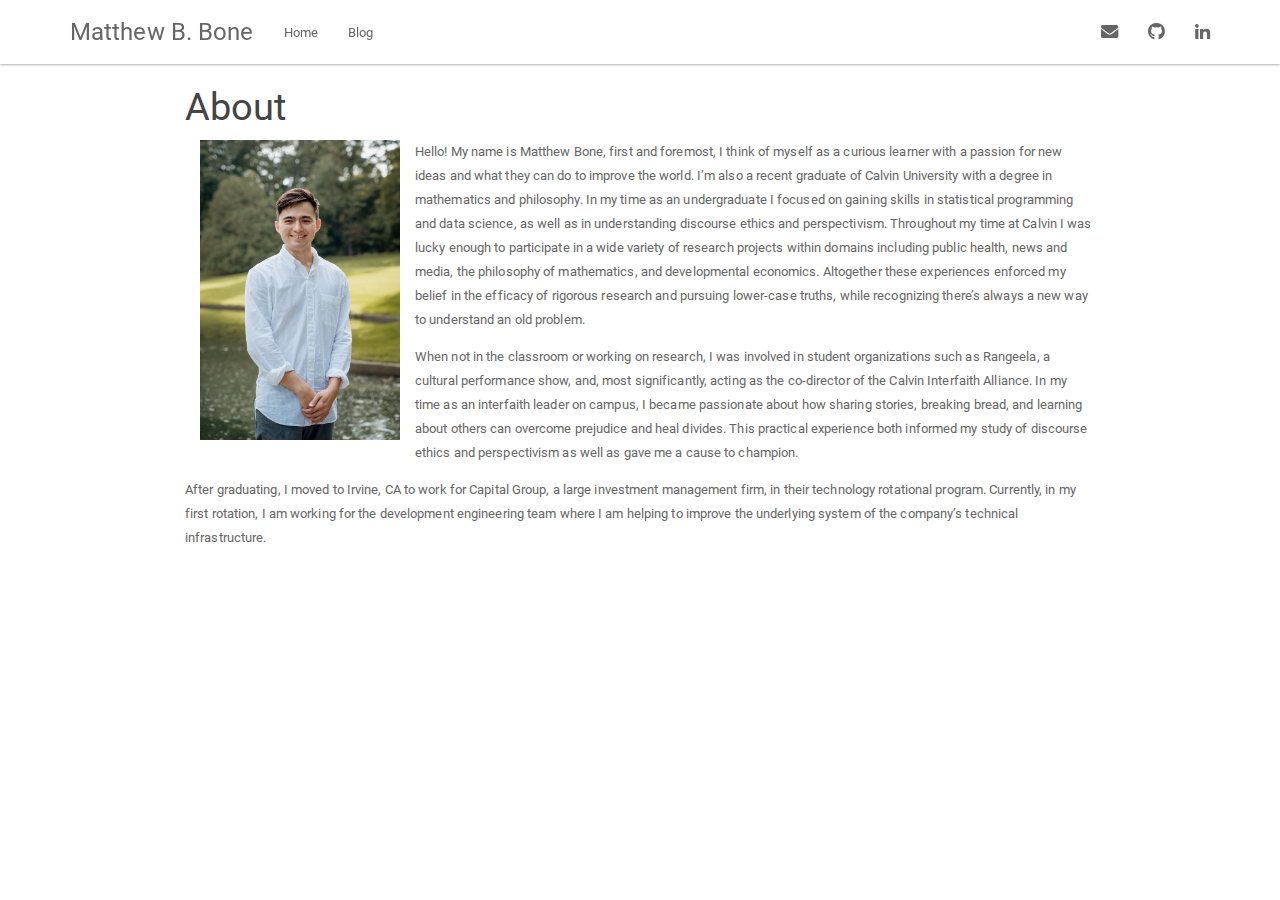
==== index.html @ b3bfd63a "update" ====
<!DOCTYPE html>

<html>

<head>

<meta charset="utf-8" />
<meta name="generator" content="pandoc" />
<meta http-equiv="X-UA-Compatible" content="IE=EDGE" />




<title>About</title>

<script src="site_libs/jquery-1.11.3/jquery.min.js"></script>
<meta name="viewport" content="width=device-width, initial-scale=1" />
<link href="site_libs/bootstrap-3.3.5/css/paper.min.css" rel="stylesheet" />
<script src="site_libs/bootstrap-3.3.5/js/bootstrap.min.js"></script>
<script src="site_libs/bootstrap-3.3.5/shim/html5shiv.min.js"></script>
<script src="site_libs/bootstrap-3.3.5/shim/respond.min.js"></script>
<script src="site_libs/navigation-1.1/tabsets.js"></script>
<link href="site_libs/highlightjs-9.12.0/default.css" rel="stylesheet" />
<script src="site_libs/highlightjs-9.12.0/highlight.js"></script>
<link href="site_libs/font-awesome-5.1.0/css/all.css" rel="stylesheet" />
<link href="site_libs/font-awesome-5.1.0/css/v4-shims.css" rel="stylesheet" />

<style type="text/css">
  code{white-space: pre-wrap;}
  span.smallcaps{font-variant: small-caps;}
  span.underline{text-decoration: underline;}
  div.column{display: inline-block; vertical-align: top; width: 50%;}
  div.hanging-indent{margin-left: 1.5em; text-indent: -1.5em;}
  ul.task-list{list-style: none;}
      </style>

<style type="text/css">code{white-space: pre;}</style>
<style type="text/css">
  pre:not([class]) {
    background-color: white;
  }
</style>
<script type="text/javascript">
if (window.hljs) {
  hljs.configure({languages: []});
  hljs.initHighlightingOnLoad();
  if (document.readyState && document.readyState === "complete") {
    window.setTimeout(function() { hljs.initHighlighting(); }, 0);
  }
}
</script>



<style type="text/css">
h1 {
  font-size: 34px;
}
h1.title {
  font-size: 38px;
}
h2 {
  font-size: 30px;
}
h3 {
  font-size: 24px;
}
h4 {
  font-size: 18px;
}
h5 {
  font-size: 16px;
}
h6 {
  font-size: 12px;
}
.table th:not([align]) {
  text-align: left;
}
</style>

<link rel="stylesheet" href="styles.css" type="text/css" />



<style type = "text/css">
.main-container {
  max-width: 940px;
  margin-left: auto;
  margin-right: auto;
}
code {
  color: inherit;
  background-color: rgba(0, 0, 0, 0.04);
}
img {
  max-width:100%;
}
.tabbed-pane {
  padding-top: 12px;
}
.html-widget {
  margin-bottom: 20px;
}
button.code-folding-btn:focus {
  outline: none;
}
summary {
  display: list-item;
}
</style>


<style type="text/css">
/* padding for bootstrap navbar */
body {
  padding-top: 64px;
  padding-bottom: 40px;
}
/* offset scroll position for anchor links (for fixed navbar)  */
.section h1 {
  padding-top: 69px;
  margin-top: -69px;
}
.section h2 {
  padding-top: 69px;
  margin-top: -69px;
}
.section h3 {
  padding-top: 69px;
  margin-top: -69px;
}
.section h4 {
  padding-top: 69px;
  margin-top: -69px;
}
.section h5 {
  padding-top: 69px;
  margin-top: -69px;
}
.section h6 {
  padding-top: 69px;
  margin-top: -69px;
}
.dropdown-submenu {
  position: relative;
}
.dropdown-submenu>.dropdown-menu {
  top: 0;
  left: 100%;
  margin-top: -6px;
  margin-left: -1px;
  border-radius: 0 6px 6px 6px;
}
.dropdown-submenu:hover>.dropdown-menu {
  display: block;
}
.dropdown-submenu>a:after {
  display: block;
  content: " ";
  float: right;
  width: 0;
  height: 0;
  border-color: transparent;
  border-style: solid;
  border-width: 5px 0 5px 5px;
  border-left-color: #cccccc;
  margin-top: 5px;
  margin-right: -10px;
}
.dropdown-submenu:hover>a:after {
  border-left-color: #ffffff;
}
.dropdown-submenu.pull-left {
  float: none;
}
.dropdown-submenu.pull-left>.dropdown-menu {
  left: -100%;
  margin-left: 10px;
  border-radius: 6px 0 6px 6px;
}
</style>

<script>
// manage active state of menu based on current page
$(document).ready(function () {
  // active menu anchor
  href = window.location.pathname
  href = href.substr(href.lastIndexOf('/') + 1)
  if (href === "")
    href = "index.html";
  var menuAnchor = $('a[href="' + href + '"]');

  // mark it active
  menuAnchor.parent().addClass('active');

  // if it's got a parent navbar menu mark it active as well
  menuAnchor.closest('li.dropdown').addClass('active');
});
</script>

<!-- tabsets -->

<style type="text/css">
.tabset-dropdown > .nav-tabs {
  display: inline-table;
  max-height: 500px;
  min-height: 44px;
  overflow-y: auto;
  background: white;
  border: 1px solid #ddd;
  border-radius: 4px;
}

.tabset-dropdown > .nav-tabs > li.active:before {
  content: "";
  font-family: 'Glyphicons Halflings';
  display: inline-block;
  padding: 10px;
  border-right: 1px solid #ddd;
}

.tabset-dropdown > .nav-tabs.nav-tabs-open > li.active:before {
  content: "&#xe258;";
  border: none;
}

.tabset-dropdown > .nav-tabs.nav-tabs-open:before {
  content: "";
  font-family: 'Glyphicons Halflings';
  display: inline-block;
  padding: 10px;
  border-right: 1px solid #ddd;
}

.tabset-dropdown > .nav-tabs > li.active {
  display: block;
}

.tabset-dropdown > .nav-tabs > li > a,
.tabset-dropdown > .nav-tabs > li > a:focus,
.tabset-dropdown > .nav-tabs > li > a:hover {
  border: none;
  display: inline-block;
  border-radius: 4px;
  background-color: transparent;
}

.tabset-dropdown > .nav-tabs.nav-tabs-open > li {
  display: block;
  float: none;
}

.tabset-dropdown > .nav-tabs > li {
  display: none;
}
</style>

<!-- code folding -->




</head>

<body>


<div class="container-fluid main-container">




<div class="navbar navbar-default  navbar-fixed-top" role="navigation">
  <div class="container">
    <div class="navbar-header">
      <button type="button" class="navbar-toggle collapsed" data-toggle="collapse" data-target="#navbar">
        <span class="icon-bar"></span>
        <span class="icon-bar"></span>
        <span class="icon-bar"></span>
      </button>
      <a class="navbar-brand" href="index.html">Matthew B. Bone</a>
    </div>
    <div id="navbar" class="navbar-collapse collapse">
      <ul class="nav navbar-nav">
        <li>
  <a href="https://matthewbbone.github.io/matthewbbone/index.html">Home</a>
</li>
<li>
  <a href="https://matthewbbone.github.io/matthewbbone/blog.html">Blog</a>
</li>
      </ul>
      <ul class="nav navbar-nav navbar-right">
        <li>
  <a href="matthewbbone@gmail.com">
    <span class="fa fa-envelope fa-lg"></span>
     
  </a>
</li>
<li>
  <a href="http://github.com/matthewbbone">
    <span class="fa fa-github fa-lg"></span>
     
  </a>
</li>
<li>
  <a href="https://www.linkedin.com/in/matthew-bone-05a73a160/">
    <span class="fa fa-linkedin fa-lg"></span>
     
  </a>
</li>
      </ul>
    </div><!--/.nav-collapse -->
  </div><!--/.container -->
</div><!--/.navbar -->

<div class="fluid-row" id="header">



<h1 class="title toc-ignore">About</h1>

</div>


<div style="float:left;position:relative;vertical-align:left;margin:0px 15px">
<p><img src="homePage/profile.png" width="200"></p>
</div>
<p>Hello! My name is Matthew Bone, first and foremost, I think of myself as a curious learner with a passion for new ideas and what they can do to improve the world. I’m also a recent graduate of Calvin University with a degree in mathematics and philosophy. In my time as an undergraduate I focused on gaining skills in statistical programming and data science, as well as in understanding discourse ethics and perspectivism. Throughout my time at Calvin I was lucky enough to participate in a wide variety of research projects within domains including public health, news and media, the philosophy of mathematics, and developmental economics. Altogether these experiences enforced my belief in the efficacy of rigorous research and pursuing lower-case truths, while recognizing there’s always a new way to understand an old problem.</p>
<p>When not in the classroom or working on research, I was involved in student organizations such as Rangeela, a cultural performance show, and, most significantly, acting as the co-director of the Calvin Interfaith Alliance. In my time as an interfaith leader on campus, I became passionate about how sharing stories, breaking bread, and learning about others can overcome prejudice and heal divides. This practical experience both informed my study of discourse ethics and perspectivism as well as gave me a cause to champion.</p>
<p>After graduating, I moved to Irvine, CA to work for Capital Group, a large investment management firm, in their technology rotational program. Currently, in my first rotation, I am working for the development engineering team where I am helping to improve the underlying system of the company’s technical infrastructure.</p>




</div>

<script>

// add bootstrap table styles to pandoc tables
function bootstrapStylePandocTables() {
  $('tr.header').parent('thead').parent('table').addClass('table table-condensed');
}
$(document).ready(function () {
  bootstrapStylePandocTables();
});


</script>

<!-- tabsets -->

<script>
$(document).ready(function () {
  window.buildTabsets("TOC");
});

$(document).ready(function () {
  $('.tabset-dropdown > .nav-tabs > li').click(function () {
    $(this).parent().toggleClass('nav-tabs-open')
  });
});
</script>

<!-- code folding -->


<!-- dynamically load mathjax for compatibility with self-contained -->
<script>
  (function () {
    var script = document.createElement("script");
    script.type = "text/javascript";
    script.src  = "https://mathjax.rstudio.com/latest/MathJax.js?config=TeX-AMS-MML_HTMLorMML";
    document.getElementsByTagName("head")[0].appendChild(script);
  })();
</script>

</body>
</html>
---- site_libs/bootstrap-3.3.5/css/paper.min.css ----
@font-face {
  font-family: 'Roboto';
  font-style: normal;
  font-weight: 300;
  src: url(fonts/RobotoLight.ttf) format('truetype');
}
@font-face {
  font-family: 'Roboto';
  font-style: normal;
  font-weight: 400;
  src: url(fonts/Roboto.ttf) format('truetype');
}
@font-face {
  font-family: 'Roboto';
  font-style: normal;
  font-weight: 500;
  src: url(fonts/RobotoMedium.ttf) format('truetype');
}
@font-face {
  font-family: 'Roboto';
  font-style: normal;
  font-weight: 700;
  src: url(fonts/RobotoBold.ttf) format('truetype');
}

/*!
 * bootswatch v3.3.6
 * Homepage: http://bootswatch.com
 * Copyright 2012-2015 Thomas Park
 * Licensed under MIT
 * Based on Bootstrap
*//*!
 * Bootstrap v3.3.6 (http://getbootstrap.com)
 * Copyright 2011-2015 Twitter, Inc.
 * Licensed under MIT (https://github.com/twbs/bootstrap/blob/master/LICENSE)
 *//*! normalize.css v3.0.3 | MIT License | github.com/necolas/normalize.css */html{font-family:sans-serif;-ms-text-size-adjust:100%;-webkit-text-size-adjust:100%}body{margin:0}article,aside,details,figcaption,figure,footer,header,hgroup,main,menu,nav,section,summary{display:block}audio,canvas,progress,video{display:inline-block;vertical-align:baseline}audio:not([controls]){display:none;height:0}[hidden],template{display:none}a{background-color:transparent}a:active,a:hover{outline:0}abbr[title]{border-bottom:1px dotted}b,strong{font-weight:bold}dfn{font-style:italic}h1{font-size:2em;margin:0.67em 0}mark{background:#ff0;color:#000}small{font-size:80%}sub,sup{font-size:75%;line-height:0;position:relative;vertical-align:baseline}sup{top:-0.5em}sub{bottom:-0.25em}img{border:0}svg:not(:root){overflow:hidden}figure{margin:1em 40px}hr{-webkit-box-sizing:content-box;-moz-box-sizing:content-box;box-sizing:content-box;height:0}pre{overflow:auto}code,kbd,pre,samp{font-family:monospace, monospace;font-size:1em}button,input,optgroup,select,textarea{color:inherit;font:inherit;margin:0}button{overflow:visible}button,select{text-transform:none}button,html input[type="button"],input[type="reset"],input[type="submit"]{-webkit-appearance:button;cursor:pointer}button[disabled],html input[disabled]{cursor:default}button::-moz-focus-inner,input::-moz-focus-inner{border:0;padding:0}input{line-height:normal}input[type="checkbox"],input[type="radio"]{-webkit-box-sizing:border-box;-moz-box-sizing:border-box;box-sizing:border-box;padding:0}input[type="number"]::-webkit-inner-spin-button,input[type="number"]::-webkit-outer-spin-button{height:auto}input[type="search"]{-webkit-appearance:textfield;-webkit-box-sizing:content-box;-moz-box-sizing:content-box;box-sizing:content-box}input[type="search"]::-webkit-search-cancel-button,input[type="search"]::-webkit-search-decoration{-webkit-appearance:none}fieldset{border:1px solid #c0c0c0;margin:0 2px;padding:0.35em 0.625em 0.75em}legend{border:0;padding:0}textarea{overflow:auto}optgroup{font-weight:bold}table{border-collapse:collapse;border-spacing:0}td,th{padding:0}/*! Source: https://github.com/h5bp/html5-boilerplate/blob/master/src/css/main.css */@media print{*,*:before,*:after{background:transparent !important;color:#000 !important;-webkit-box-shadow:none !important;box-shadow:none !important;text-shadow:none !important}a,a:visited{text-decoration:underline}a[href]:after{content:" (" attr(href) ")"}abbr[title]:after{content:" (" attr(title) ")"}a[href^="#"]:after,a[href^="javascript:"]:after{content:""}pre,blockquote{border:1px solid #999;page-break-inside:avoid}thead{display:table-header-group}tr,img{page-break-inside:avoid}img{max-width:100% !important}p,h2,h3{orphans:3;widows:3}h2,h3{page-break-after:avoid}.navbar{display:none}.btn>.caret,.dropup>.btn>.caret{border-top-color:#000 !important}.label{border:1px solid #000}.table{border-collapse:collapse !important}.table td,.table th{background-color:#fff !important}.table-bordered th,.table-bordered td{border:1px solid #ddd !important}}@font-face{font-family:'Glyphicons Halflings';src:url('../fonts/glyphicons-halflings-regular.eot');src:url('../fonts/glyphicons-halflings-regular.eot?#iefix') format('embedded-opentype'),url('../fonts/glyphicons-halflings-regular.woff') format('woff'),url('../fonts/glyphicons-halflings-regular.ttf') format('truetype'),url('../fonts/glyphicons-halflings-regular.svg#glyphicons_halflingsregular') format('svg')}.glyphicon{position:relative;top:1px;display:inline-block;font-family:'Glyphicons Halflings';font-style:normal;font-weight:normal;line-height:1;-webkit-font-smoothing:antialiased;-moz-osx-font-smoothing:grayscale}.glyphicon-asterisk:before{content:"\002a"}.glyphicon-plus:before{content:"\002b"}.glyphicon-euro:before,.glyphicon-eur:before{content:"\20ac"}.glyphicon-minus:before{content:"\2212"}.glyphicon-cloud:before{content:"\2601"}.glyphicon-envelope:before{content:"\2709"}.glyphicon-pencil:before{content:"\270f"}.glyphicon-glass:before{content:"\e001"}.glyphicon-music:before{content:"\e002"}.glyphicon-search:before{content:"\e003"}.glyphicon-heart:before{content:"\e005"}.glyphicon-star:before{content:"\e006"}.glyphicon-star-empty:before{content:"\e007"}.glyphicon-user:before{content:"\e008"}.glyphicon-film:before{content:"\e009"}.glyphicon-th-large:before{content:"\e010"}.glyphicon-th:before{content:"\e011"}.glyphicon-th-list:before{content:"\e012"}.glyphicon-ok:before{content:"\e013"}.glyphicon-remove:before{content:"\e014"}.glyphicon-zoom-in:before{content:"\e015"}.glyphicon-zoom-out:before{content:"\e016"}.glyphicon-off:before{content:"\e017"}.glyphicon-signal:before{content:"\e018"}.glyphicon-cog:before{content:"\e019"}.glyphicon-trash:before{content:"\e020"}.glyphicon-home:before{content:"\e021"}.glyphicon-file:before{content:"\e022"}.glyphicon-time:before{content:"\e023"}.glyphicon-road:before{content:"\e024"}.glyphicon-download-alt:before{content:"\e025"}.glyphicon-download:before{content:"\e026"}.glyphicon-upload:before{content:"\e027"}.glyphicon-inbox:before{content:"\e028"}.glyphicon-play-circle:before{content:"\e029"}.glyphicon-repeat:before{content:"\e030"}.glyphicon-refresh:before{content:"\e031"}.glyphicon-list-alt:before{content:"\e032"}.glyphicon-lock:before{content:"\e033"}.glyphicon-flag:before{content:"\e034"}.glyphicon-headphones:before{content:"\e035"}.glyphicon-volume-off:before{content:"\e036"}.glyphicon-volume-down:before{content:"\e037"}.glyphicon-volume-up:before{content:"\e038"}.glyphicon-qrcode:before{content:"\e039"}.glyphicon-barcode:before{content:"\e040"}.glyphicon-tag:before{content:"\e041"}.glyphicon-tags:before{content:"\e042"}.glyphicon-book:before{content:"\e043"}.glyphicon-bookmark:before{content:"\e044"}.glyphicon-print:before{content:"\e045"}.glyphicon-camera:before{content:"\e046"}.glyphicon-font:before{content:"\e047"}.glyphicon-bold:before{content:"\e048"}.glyphicon-italic:before{content:"\e049"}.glyphicon-text-height:before{content:"\e050"}.glyphicon-text-width:before{content:"\e051"}.glyphicon-align-left:before{content:"\e052"}.glyphicon-align-center:before{content:"\e053"}.glyphicon-align-right:before{content:"\e054"}.glyphicon-align-justify:before{content:"\e055"}.glyphicon-list:before{content:"\e056"}.glyphicon-indent-left:before{content:"\e057"}.glyphicon-indent-right:before{content:"\e058"}.glyphicon-facetime-video:before{content:"\e059"}.glyphicon-picture:before{content:"\e060"}.glyphicon-map-marker:before{content:"\e062"}.glyphicon-adjust:before{content:"\e063"}.glyphicon-tint:before{content:"\e064"}.glyphicon-edit:before{content:"\e065"}.glyphicon-share:before{content:"\e066"}.glyphicon-check:before{content:"\e067"}.glyphicon-move:before{content:"\e068"}.glyphicon-step-backward:before{content:"\e069"}.glyphicon-fast-backward:before{content:"\e070"}.glyphicon-backward:before{content:"\e071"}.glyphicon-play:before{content:"\e072"}.glyphicon-pause:before{content:"\e073"}.glyphicon-stop:before{content:"\e074"}.glyphicon-forward:before{content:"\e075"}.glyphicon-fast-forward:before{content:"\e076"}.glyphicon-step-forward:before{content:"\e077"}.glyphicon-eject:before{content:"\e078"}.glyphicon-chevron-left:before{content:"\e079"}.glyphicon-chevron-right:before{content:"\e080"}.glyphicon-plus-sign:before{content:"\e081"}.glyphicon-minus-sign:before{content:"\e082"}.glyphicon-remove-sign:before{content:"\e083"}.glyphicon-ok-sign:before{content:"\e084"}.glyphicon-question-sign:before{content:"\e085"}.glyphicon-info-sign:before{content:"\e086"}.glyphicon-screenshot:before{content:"\e087"}.glyphicon-remove-circle:before{content:"\e088"}.glyphicon-ok-circle:before{content:"\e089"}.glyphicon-ban-circle:before{content:"\e090"}.glyphicon-arrow-left:before{content:"\e091"}.glyphicon-arrow-right:before{content:"\e092"}.glyphicon-arrow-up:before{content:"\e093"}.glyphicon-arrow-down:before{content:"\e094"}.glyphicon-share-alt:before{content:"\e095"}.glyphicon-resize-full:before{content:"\e096"}.glyphicon-resize-small:before{content:"\e097"}.glyphicon-exclamation-sign:before{content:"\e101"}.glyphicon-gift:before{content:"\e102"}.glyphicon-leaf:before{content:"\e103"}.glyphicon-fire:before{content:"\e104"}.glyphicon-eye-open:before{content:"\e105"}.glyphicon-eye-close:before{content:"\e106"}.glyphicon-warning-sign:before{content:"\e107"}.glyphicon-plane:before{content:"\e108"}.glyphicon-calendar:before{content:"\e109"}.glyphicon-random:before{content:"\e110"}.glyphicon-comment:before{content:"\e111"}.glyphicon-magnet:before{content:"\e112"}.glyphicon-chevron-up:before{content:"\e113"}.glyphicon-chevron-down:before{content:"\e114"}.glyphicon-retweet:before{content:"\e115"}.glyphicon-shopping-cart:before{content:"\e116"}.glyphicon-folder-close:before{content:"\e117"}.glyphicon-folder-open:before{content:"\e118"}.glyphicon-resize-vertical:before{content:"\e119"}.glyphicon-resize-horizontal:before{content:"\e120"}.glyphicon-hdd:before{content:"\e121"}.glyphicon-bullhorn:before{content:"\e122"}.glyphicon-bell:before{content:"\e123"}.glyphicon-certificate:before{content:"\e124"}.glyphicon-thumbs-up:before{content:"\e125"}.glyphicon-thumbs-down:before{content:"\e126"}.glyphicon-hand-right:before{content:"\e127"}.glyphicon-hand-left:before{content:"\e128"}.glyphicon-hand-up:before{content:"\e129"}.glyphicon-hand-down:before{content:"\e130"}.glyphicon-circle-arrow-right:before{content:"\e131"}.glyphicon-circle-arrow-left:before{content:"\e132"}.glyphicon-circle-arrow-up:before{content:"\e133"}.glyphicon-circle-arrow-down:before{content:"\e134"}.glyphicon-globe:before{content:"\e135"}.glyphicon-wrench:before{content:"\e136"}.glyphicon-tasks:before{content:"\e137"}.glyphicon-filter:before{content:"\e138"}.glyphicon-briefcase:before{content:"\e139"}.glyphicon-fullscreen:before{content:"\e140"}.glyphicon-dashboard:before{content:"\e141"}.glyphicon-paperclip:before{content:"\e142"}.glyphicon-heart-empty:before{content:"\e143"}.glyphicon-link:before{content:"\e144"}.glyphicon-phone:before{content:"\e145"}.glyphicon-pushpin:before{content:"\e146"}.glyphicon-usd:before{content:"\e148"}.glyphicon-gbp:before{content:"\e149"}.glyphicon-sort:before{content:"\e150"}.glyphicon-sort-by-alphabet:before{content:"\e151"}.glyphicon-sort-by-alphabet-alt:before{content:"\e152"}.glyphicon-sort-by-order:before{content:"\e153"}.glyphicon-sort-by-order-alt:before{content:"\e154"}.glyphicon-sort-by-attributes:before{content:"\e155"}.glyphicon-sort-by-attributes-alt:before{content:"\e156"}.glyphicon-unchecked:before{content:"\e157"}.glyphicon-expand:before{content:"\e158"}.glyphicon-collapse-down:before{content:"\e159"}.glyphicon-collapse-up:before{content:"\e160"}.glyphicon-log-in:before{content:"\e161"}.glyphicon-flash:before{content:"\e162"}.glyphicon-log-out:before{content:"\e163"}.glyphicon-new-window:before{content:"\e164"}.glyphicon-record:before{content:"\e165"}.glyphicon-save:before{content:"\e166"}.glyphicon-open:before{content:"\e167"}.glyphicon-saved:before{content:"\e168"}.glyphicon-import:before{content:"\e169"}.glyphicon-export:before{content:"\e170"}.glyphicon-send:before{content:"\e171"}.glyphicon-floppy-disk:before{content:"\e172"}.glyphicon-floppy-saved:before{content:"\e173"}.glyphicon-floppy-remove:before{content:"\e174"}.glyphicon-floppy-save:before{content:"\e175"}.glyphicon-floppy-open:before{content:"\e176"}.glyphicon-credit-card:before{content:"\e177"}.glyphicon-transfer:before{content:"\e178"}.glyphicon-cutlery:before{content:"\e179"}.glyphicon-header:before{content:"\e180"}.glyphicon-compressed:before{content:"\e181"}.glyphicon-earphone:before{content:"\e182"}.glyphicon-phone-alt:before{content:"\e183"}.glyphicon-tower:before{content:"\e184"}.glyphicon-stats:before{content:"\e185"}.glyphicon-sd-video:before{content:"\e186"}.glyphicon-hd-video:before{content:"\e187"}.glyphicon-subtitles:before{content:"\e188"}.glyphicon-sound-stereo:before{content:"\e189"}.glyphicon-sound-dolby:before{content:"\e190"}.glyphicon-sound-5-1:before{content:"\e191"}.glyphicon-sound-6-1:before{content:"\e192"}.glyphicon-sound-7-1:before{content:"\e193"}.glyphicon-copyright-mark:before{content:"\e194"}.glyphicon-registration-mark:before{content:"\e195"}.glyphicon-cloud-download:before{content:"\e197"}.glyphicon-cloud-upload:before{content:"\e198"}.glyphicon-tree-conifer:before{content:"\e199"}.glyphicon-tree-deciduous:before{content:"\e200"}.glyphicon-cd:before{content:"\e201"}.glyphicon-save-file:before{content:"\e202"}.glyphicon-open-file:before{content:"\e203"}.glyphicon-level-up:before{content:"\e204"}.glyphicon-copy:before{content:"\e205"}.glyphicon-paste:before{content:"\e206"}.glyphicon-alert:before{content:"\e209"}.glyphicon-equalizer:before{content:"\e210"}.glyphicon-king:before{content:"\e211"}.glyphicon-queen:before{content:"\e212"}.glyphicon-pawn:before{content:"\e213"}.glyphicon-bishop:before{content:"\e214"}.glyphicon-knight:before{content:"\e215"}.glyphicon-baby-formula:before{content:"\e216"}.glyphicon-tent:before{content:"\26fa"}.glyphicon-blackboard:before{content:"\e218"}.glyphicon-bed:before{content:"\e219"}.glyphicon-apple:before{content:"\f8ff"}.glyphicon-erase:before{content:"\e221"}.glyphicon-hourglass:before{content:"\231b"}.glyphicon-lamp:before{content:"\e223"}.glyphicon-duplicate:before{content:"\e224"}.glyphicon-piggy-bank:before{content:"\e225"}.glyphicon-scissors:before{content:"\e226"}.glyphicon-bitcoin:before{content:"\e227"}.glyphicon-btc:before{content:"\e227"}.glyphicon-xbt:before{content:"\e227"}.glyphicon-yen:before{content:"\00a5"}.glyphicon-jpy:before{content:"\00a5"}.glyphicon-ruble:before{content:"\20bd"}.glyphicon-rub:before{content:"\20bd"}.glyphicon-scale:before{content:"\e230"}.glyphicon-ice-lolly:before{content:"\e231"}.glyphicon-ice-lolly-tasted:before{content:"\e232"}.glyphicon-education:before{content:"\e233"}.glyphicon-option-horizontal:before{content:"\e234"}.glyphicon-option-vertical:before{content:"\e235"}.glyphicon-menu-hamburger:before{content:"\e236"}.glyphicon-modal-window:before{content:"\e237"}.glyphicon-oil:before{content:"\e238"}.glyphicon-grain:before{content:"\e239"}.glyphicon-sunglasses:before{content:"\e240"}.glyphicon-text-size:before{content:"\e241"}.glyphicon-text-color:before{content:"\e242"}.glyphicon-text-background:before{content:"\e243"}.glyphicon-object-align-top:before{content:"\e244"}.glyphicon-object-align-bottom:before{content:"\e245"}.glyphicon-object-align-horizontal:before{content:"\e246"}.glyphicon-object-align-left:before{content:"\e247"}.glyphicon-object-align-vertical:before{content:"\e248"}.glyphicon-object-align-right:before{content:"\e249"}.glyphicon-triangle-right:before{content:"\e250"}.glyphicon-triangle-left:before{content:"\e251"}.glyphicon-triangle-bottom:before{content:"\e252"}.glyphicon-triangle-top:before{content:"\e253"}.glyphicon-console:before{content:"\e254"}.glyphicon-superscript:before{content:"\e255"}.glyphicon-subscript:before{content:"\e256"}.glyphicon-menu-left:before{content:"\e257"}.glyphicon-menu-right:before{content:"\e258"}.glyphicon-menu-down:before{content:"\e259"}.glyphicon-menu-up:before{content:"\e260"}*{-webkit-box-sizing:border-box;-moz-box-sizing:border-box;box-sizing:border-box}*:before,*:after{-webkit-box-sizing:border-box;-moz-box-sizing:border-box;box-sizing:border-box}html{font-size:10px;-webkit-tap-highlight-color:rgba(0,0,0,0)}body{font-family:"Roboto","Helvetica Neue",Helvetica,Arial,sans-serif;font-size:13px;line-height:1.846;color:#666666;background-color:#ffffff}input,button,select,textarea{font-family:inherit;font-size:inherit;line-height:inherit}a{color:#2196f3;text-decoration:none}a:hover,a:focus{color:#0a6ebd;text-decoration:underline}a:focus{outline:thin dotted;outline:5px auto -webkit-focus-ring-color;outline-offset:-2px}figure{margin:0}img{vertical-align:middle}.img-responsive,.thumbnail>img,.thumbnail a>img,.carousel-inner>.item>img,.carousel-inner>.item>a>img{display:block;max-width:100%;height:auto}.img-rounded{border-radius:3px}.img-thumbnail{padding:4px;line-height:1.846;background-color:#ffffff;border:1px solid #dddddd;border-radius:3px;-webkit-transition:all .2s ease-in-out;-o-transition:all .2s ease-in-out;transition:all .2s ease-in-out;display:inline-block;max-width:100%;height:auto}.img-circle{border-radius:50%}hr{margin-top:23px;margin-bottom:23px;border:0;border-top:1px solid #eeeeee}.sr-only{position:absolute;width:1px;height:1px;margin:-1px;padding:0;overflow:hidden;clip:rect(0, 0, 0, 0);border:0}.sr-only-focusable:active,.sr-only-focusable:focus{position:static;width:auto;height:auto;margin:0;overflow:visible;clip:auto}[role="button"]{cursor:pointer}h1,h2,h3,h4,h5,h6,.h1,.h2,.h3,.h4,.h5,.h6{font-family:inherit;font-weight:400;line-height:1.1;color:#444444}h1 small,h2 small,h3 small,h4 small,h5 small,h6 small,.h1 small,.h2 small,.h3 small,.h4 small,.h5 small,.h6 small,h1 .small,h2 .small,h3 .small,h4 .small,h5 .small,h6 .small,.h1 .small,.h2 .small,.h3 .small,.h4 .small,.h5 .small,.h6 .small{font-weight:normal;line-height:1;color:#bbbbbb}h1,.h1,h2,.h2,h3,.h3{margin-top:23px;margin-bottom:11.5px}h1 small,.h1 small,h2 small,.h2 small,h3 small,.h3 small,h1 .small,.h1 .small,h2 .small,.h2 .small,h3 .small,.h3 .small{font-size:65%}h4,.h4,h5,.h5,h6,.h6{margin-top:11.5px;margin-bottom:11.5px}h4 small,.h4 small,h5 small,.h5 small,h6 small,.h6 small,h4 .small,.h4 .small,h5 .small,.h5 .small,h6 .small,.h6 .small{font-size:75%}h1,.h1{font-size:56px}h2,.h2{font-size:45px}h3,.h3{font-size:34px}h4,.h4{font-size:24px}h5,.h5{font-size:20px}h6,.h6{font-size:14px}p{margin:0 0 11.5px}.lead{margin-bottom:23px;font-size:14px;font-weight:300;line-height:1.4}@media (min-width:768px){.lead{font-size:19.5px}}small,.small{font-size:92%}mark,.mark{background-color:#ffe0b2;padding:.2em}.text-left{text-align:left}.text-right{text-align:right}.text-center{text-align:center}.text-justify{text-align:justify}.text-nowrap{white-space:nowrap}.text-lowercase{text-transform:lowercase}.text-uppercase{text-transform:uppercase}.text-capitalize{text-transform:capitalize}.text-muted{color:#bbbbbb}.text-primary{color:#2196f3}a.text-primary:hover,a.text-primary:focus{color:#0c7cd5}.text-success{color:#4caf50}a.text-success:hover,a.text-success:focus{color:#3d8b40}.text-info{color:#9c27b0}a.text-info:hover,a.text-info:focus{color:#771e86}.text-warning{color:#ff9800}a.text-warning:hover,a.text-warning:focus{color:#cc7a00}.text-danger{color:#e51c23}a.text-danger:hover,a.text-danger:focus{color:#b9151b}.bg-primary{color:#fff;background-color:#2196f3}a.bg-primary:hover,a.bg-primary:focus{background-color:#0c7cd5}.bg-success{background-color:#dff0d8}a.bg-success:hover,a.bg-success:focus{background-color:#c1e2b3}.bg-info{background-color:#e1bee7}a.bg-info:hover,a.bg-info:focus{background-color:#d099d9}.bg-warning{background-color:#ffe0b2}a.bg-warning:hover,a.bg-warning:focus{background-color:#ffcb7f}.bg-danger{background-color:#f9bdbb}a.bg-danger:hover,a.bg-danger:focus{background-color:#f5908c}.page-header{padding-bottom:10.5px;margin:46px 0 23px;border-bottom:1px solid #eeeeee}ul,ol{margin-top:0;margin-bottom:11.5px}ul ul,ol ul,ul ol,ol ol{margin-bottom:0}.list-unstyled{padding-left:0;list-style:none}.list-inline{padding-left:0;list-style:none;margin-left:-5px}.list-inline>li{display:inline-block;padding-left:5px;padding-right:5px}dl{margin-top:0;margin-bottom:23px}dt,dd{line-height:1.846}dt{font-weight:bold}dd{margin-left:0}@media (min-width:768px){.dl-horizontal dt{float:left;width:160px;clear:left;text-align:right;overflow:hidden;text-overflow:ellipsis;white-space:nowrap}.dl-horizontal dd{margin-left:180px}}abbr[title],abbr[data-original-title]{cursor:help;border-bottom:1px dotted #bbbbbb}.initialism{font-size:90%;text-transform:uppercase}blockquote{padding:11.5px 23px;margin:0 0 23px;font-size:16.25px;border-left:5px solid #eeeeee}blockquote p:last-child,blockquote ul:last-child,blockquote ol:last-child{margin-bottom:0}blockquote footer,blockquote small,blockquote .small{display:block;font-size:80%;line-height:1.846;color:#bbbbbb}blockquote footer:before,blockquote small:before,blockquote .small:before{content:'\2014 \00A0'}.blockquote-reverse,blockquote.pull-right{padding-right:15px;padding-left:0;border-right:5px solid #eeeeee;border-left:0;text-align:right}.blockquote-reverse footer:before,blockquote.pull-right footer:before,.blockquote-reverse small:before,blockquote.pull-right small:before,.blockquote-reverse .small:before,blockquote.pull-right .small:before{content:''}.blockquote-reverse footer:after,blockquote.pull-right footer:after,.blockquote-reverse small:after,blockquote.pull-right small:after,.blockquote-reverse .small:after,blockquote.pull-right .small:after{content:'\00A0 \2014'}address{margin-bottom:23px;font-style:normal;line-height:1.846}code,kbd,pre,samp{font-family:monospace}code{padding:2px 4px;font-size:90%;color:#c7254e;background-color:#f9f2f4;border-radius:3px}kbd{padding:2px 4px;font-size:90%;color:#ffffff;background-color:#333333;border-radius:3px;-webkit-box-shadow:inset 0 -1px 0 rgba(0,0,0,0.25);box-shadow:inset 0 -1px 0 rgba(0,0,0,0.25)}kbd kbd{padding:0;font-size:100%;font-weight:bold;-webkit-box-shadow:none;box-shadow:none}pre{display:block;padding:11px;margin:0 0 11.5px;font-size:12px;line-height:1.846;word-break:break-all;word-wrap:break-word;color:#212121;background-color:#f5f5f5;border:1px solid #cccccc;border-radius:3px}pre code{padding:0;font-size:inherit;color:inherit;white-space:pre-wrap;background-color:transparent;border-radius:0}.pre-scrollable{max-height:340px;overflow-y:scroll}.container{margin-right:auto;margin-left:auto;padding-left:15px;padding-right:15px}@media (min-width:768px){.container{width:750px}}@media (min-width:992px){.container{width:970px}}@media (min-width:1200px){.container{width:1170px}}.container-fluid{margin-right:auto;margin-left:auto;padding-left:15px;padding-right:15px}.row{margin-left:-15px;margin-right:-15px}.col-xs-1,.col-sm-1,.col-md-1,.col-lg-1,.col-xs-2,.col-sm-2,.col-md-2,.col-lg-2,.col-xs-3,.col-sm-3,.col-md-3,.col-lg-3,.col-xs-4,.col-sm-4,.col-md-4,.col-lg-4,.col-xs-5,.col-sm-5,.col-md-5,.col-lg-5,.col-xs-6,.col-sm-6,.col-md-6,.col-lg-6,.col-xs-7,.col-sm-7,.col-md-7,.col-lg-7,.col-xs-8,.col-sm-8,.col-md-8,.col-lg-8,.col-xs-9,.col-sm-9,.col-md-9,.col-lg-9,.col-xs-10,.col-sm-10,.col-md-10,.col-lg-10,.col-xs-11,.col-sm-11,.col-md-11,.col-lg-11,.col-xs-12,.col-sm-12,.col-md-12,.col-lg-12{position:relative;min-height:1px;padding-left:15px;padding-right:15px}.col-xs-1,.col-xs-2,.col-xs-3,.col-xs-4,.col-xs-5,.col-xs-6,.col-xs-7,.col-xs-8,.col-xs-9,.col-xs-10,.col-xs-11,.col-xs-12{float:left}.col-xs-12{width:100%}.col-xs-11{width:91.66666667%}.col-xs-10{width:83.33333333%}.col-xs-9{width:75%}.col-xs-8{width:66.66666667%}.col-xs-7{width:58.33333333%}.col-xs-6{width:50%}.col-xs-5{width:41.66666667%}.col-xs-4{width:33.33333333%}.col-xs-3{width:25%}.col-xs-2{width:16.66666667%}.col-xs-1{width:8.33333333%}.col-xs-pull-12{right:100%}.col-xs-pull-11{right:91.66666667%}.col-xs-pull-10{right:83.33333333%}.col-xs-pull-9{right:75%}.col-xs-pull-8{right:66.66666667%}.col-xs-pull-7{right:58.33333333%}.col-xs-pull-6{right:50%}.col-xs-pull-5{right:41.66666667%}.col-xs-pull-4{right:33.33333333%}.col-xs-pull-3{right:25%}.col-xs-pull-2{right:16.66666667%}.col-xs-pull-1{right:8.33333333%}.col-xs-pull-0{right:auto}.col-xs-push-12{left:100%}.col-xs-push-11{left:91.66666667%}.col-xs-push-10{left:83.33333333%}.col-xs-push-9{left:75%}.col-xs-push-8{left:66.66666667%}.col-xs-push-7{left:58.33333333%}.col-xs-push-6{left:50%}.col-xs-push-5{left:41.66666667%}.col-xs-push-4{left:33.33333333%}.col-xs-push-3{left:25%}.col-xs-push-2{left:16.66666667%}.col-xs-push-1{left:8.33333333%}.col-xs-push-0{left:auto}.col-xs-offset-12{margin-left:100%}.col-xs-offset-11{margin-left:91.66666667%}.col-xs-offset-10{margin-left:83.33333333%}.col-xs-offset-9{margin-left:75%}.col-xs-offset-8{margin-left:66.66666667%}.col-xs-offset-7{margin-left:58.33333333%}.col-xs-offset-6{margin-left:50%}.col-xs-offset-5{margin-left:41.66666667%}.col-xs-offset-4{margin-left:33.33333333%}.col-xs-offset-3{margin-left:25%}.col-xs-offset-2{margin-left:16.66666667%}.col-xs-offset-1{margin-left:8.33333333%}.col-xs-offset-0{margin-left:0%}@media (min-width:768px){.col-sm-1,.col-sm-2,.col-sm-3,.col-sm-4,.col-sm-5,.col-sm-6,.col-sm-7,.col-sm-8,.col-sm-9,.col-sm-10,.col-sm-11,.col-sm-12{float:left}.col-sm-12{width:100%}.col-sm-11{width:91.66666667%}.col-sm-10{width:83.33333333%}.col-sm-9{width:75%}.col-sm-8{width:66.66666667%}.col-sm-7{width:58.33333333%}.col-sm-6{width:50%}.col-sm-5{width:41.66666667%}.col-sm-4{width:33.33333333%}.col-sm-3{width:25%}.col-sm-2{width:16.66666667%}.col-sm-1{width:8.33333333%}.col-sm-pull-12{right:100%}.col-sm-pull-11{right:91.66666667%}.col-sm-pull-10{right:83.33333333%}.col-sm-pull-9{right:75%}.col-sm-pull-8{right:66.66666667%}.col-sm-pull-7{right:58.33333333%}.col-sm-pull-6{right:50%}.col-sm-pull-5{right:41.66666667%}.col-sm-pull-4{right:33.33333333%}.col-sm-pull-3{right:25%}.col-sm-pull-2{right:16.66666667%}.col-sm-pull-1{right:8.33333333%}.col-sm-pull-0{right:auto}.col-sm-push-12{left:100%}.col-sm-push-11{left:91.66666667%}.col-sm-push-10{left:83.33333333%}.col-sm-push-9{left:75%}.col-sm-push-8{left:66.66666667%}.col-sm-push-7{left:58.33333333%}.col-sm-push-6{left:50%}.col-sm-push-5{left:41.66666667%}.col-sm-push-4{left:33.33333333%}.col-sm-push-3{left:25%}.col-sm-push-2{left:16.66666667%}.col-sm-push-1{left:8.33333333%}.col-sm-push-0{left:auto}.col-sm-offset-12{margin-left:100%}.col-sm-offset-11{margin-left:91.66666667%}.col-sm-offset-10{margin-left:83.33333333%}.col-sm-offset-9{margin-left:75%}.col-sm-offset-8{margin-left:66.66666667%}.col-sm-offset-7{margin-left:58.33333333%}.col-sm-offset-6{margin-left:50%}.col-sm-offset-5{margin-left:41.66666667%}.col-sm-offset-4{margin-left:33.33333333%}.col-sm-offset-3{margin-left:25%}.col-sm-offset-2{margin-left:16.66666667%}.col-sm-offset-1{margin-left:8.33333333%}.col-sm-offset-0{margin-left:0%}}@media (min-width:992px){.col-md-1,.col-md-2,.col-md-3,.col-md-4,.col-md-5,.col-md-6,.col-md-7,.col-md-8,.col-md-9,.col-md-10,.col-md-11,.col-md-12{float:left}.col-md-12{width:100%}.col-md-11{width:91.66666667%}.col-md-10{width:83.33333333%}.col-md-9{width:75%}.col-md-8{width:66.66666667%}.col-md-7{width:58.33333333%}.col-md-6{width:50%}.col-md-5{width:41.66666667%}.col-md-4{width:33.33333333%}.col-md-3{width:25%}.col-md-2{width:16.66666667%}.col-md-1{width:8.33333333%}.col-md-pull-12{right:100%}.col-md-pull-11{right:91.66666667%}.col-md-pull-10{right:83.33333333%}.col-md-pull-9{right:75%}.col-md-pull-8{right:66.66666667%}.col-md-pull-7{right:58.33333333%}.col-md-pull-6{right:50%}.col-md-pull-5{right:41.66666667%}.col-md-pull-4{right:33.33333333%}.col-md-pull-3{right:25%}.col-md-pull-2{right:16.66666667%}.col-md-pull-1{right:8.33333333%}.col-md-pull-0{right:auto}.col-md-push-12{left:100%}.col-md-push-11{left:91.66666667%}.col-md-push-10{left:83.33333333%}.col-md-push-9{left:75%}.col-md-push-8{left:66.66666667%}.col-md-push-7{left:58.33333333%}.col-md-push-6{left:50%}.col-md-push-5{left:41.66666667%}.col-md-push-4{left:33.33333333%}.col-md-push-3{left:25%}.col-md-push-2{left:16.66666667%}.col-md-push-1{left:8.33333333%}.col-md-push-0{left:auto}.col-md-offset-12{margin-left:100%}.col-md-offset-11{margin-left:91.66666667%}.col-md-offset-10{margin-left:83.33333333%}.col-md-offset-9{margin-left:75%}.col-md-offset-8{margin-left:66.66666667%}.col-md-offset-7{margin-left:58.33333333%}.col-md-offset-6{margin-left:50%}.col-md-offset-5{margin-left:41.66666667%}.col-md-offset-4{margin-left:33.33333333%}.col-md-offset-3{margin-left:25%}.col-md-offset-2{margin-left:16.66666667%}.col-md-offset-1{margin-left:8.33333333%}.col-md-offset-0{margin-left:0%}}@media (min-width:1200px){.col-lg-1,.col-lg-2,.col-lg-3,.col-lg-4,.col-lg-5,.col-lg-6,.col-lg-7,.col-lg-8,.col-lg-9,.col-lg-10,.col-lg-11,.col-lg-12{float:left}.col-lg-12{width:100%}.col-lg-11{width:91.66666667%}.col-lg-10{width:83.33333333%}.col-lg-9{width:75%}.col-lg-8{width:66.66666667%}.col-lg-7{width:58.33333333%}.col-lg-6{width:50%}.col-lg-5{width:41.66666667%}.col-lg-4{width:33.33333333%}.col-lg-3{width:25%}.col-lg-2{width:16.66666667%}.col-lg-1{width:8.33333333%}.col-lg-pull-12{right:100%}.col-lg-pull-11{right:91.66666667%}.col-lg-pull-10{right:83.33333333%}.col-lg-pull-9{right:75%}.col-lg-pull-8{right:66.66666667%}.col-lg-pull-7{right:58.33333333%}.col-lg-pull-6{right:50%}.col-lg-pull-5{right:41.66666667%}.col-lg-pull-4{right:33.33333333%}.col-lg-pull-3{right:25%}.col-lg-pull-2{right:16.66666667%}.col-lg-pull-1{right:8.33333333%}.col-lg-pull-0{right:auto}.col-lg-push-12{left:100%}.col-lg-push-11{left:91.66666667%}.col-lg-push-10{left:83.33333333%}.col-lg-push-9{left:75%}.col-lg-push-8{left:66.66666667%}.col-lg-push-7{left:58.33333333%}.col-lg-push-6{left:50%}.col-lg-push-5{left:41.66666667%}.col-lg-push-4{left:33.33333333%}.col-lg-push-3{left:25%}.col-lg-push-2{left:16.66666667%}.col-lg-push-1{left:8.33333333%}.col-lg-push-0{left:auto}.col-lg-offset-12{margin-left:100%}.col-lg-offset-11{margin-left:91.66666667%}.col-lg-offset-10{margin-left:83.33333333%}.col-lg-offset-9{margin-left:75%}.col-lg-offset-8{margin-left:66.66666667%}.col-lg-offset-7{margin-left:58.33333333%}.col-lg-offset-6{margin-left:50%}.col-lg-offset-5{margin-left:41.66666667%}.col-lg-offset-4{margin-left:33.33333333%}.col-lg-offset-3{margin-left:25%}.col-lg-offset-2{margin-left:16.66666667%}.col-lg-offset-1{margin-left:8.33333333%}.col-lg-offset-0{margin-left:0%}}table{background-color:transparent}caption{padding-top:8px;padding-bottom:8px;color:#bbbbbb;text-align:left}th{}.table{width:100%;max-width:100%;margin-bottom:23px}.table>thead>tr>th,.table>tbody>tr>th,.table>tfoot>tr>th,.table>thead>tr>td,.table>tbody>tr>td,.table>tfoot>tr>td{padding:8px;line-height:1.846;vertical-align:top;border-top:1px solid #dddddd}.table>thead>tr>th{vertical-align:bottom;border-bottom:2px solid #dddddd}.table>caption+thead>tr:first-child>th,.table>colgroup+thead>tr:first-child>th,.table>thead:first-child>tr:first-child>th,.table>caption+thead>tr:first-child>td,.table>colgroup+thead>tr:first-child>td,.table>thead:first-child>tr:first-child>td{border-top:0}.table>tbody+tbody{border-top:2px solid #dddddd}.table .table{background-color:#ffffff}.table-condensed>thead>tr>th,.table-condensed>tbody>tr>th,.table-condensed>tfoot>tr>th,.table-condensed>thead>tr>td,.table-condensed>tbody>tr>td,.table-condensed>tfoot>tr>td{padding:5px}.table-bordered{border:1px solid #dddddd}.table-bordered>thead>tr>th,.table-bordered>tbody>tr>th,.table-bordered>tfoot>tr>th,.table-bordered>thead>tr>td,.table-bordered>tbody>tr>td,.table-bordered>tfoot>tr>td{border:1px solid #dddddd}.table-bordered>thead>tr>th,.table-bordered>thead>tr>td{border-bottom-width:2px}.table-striped>tbody>tr:nth-of-type(odd){background-color:#f9f9f9}.table-hover>tbody>tr:hover{background-color:#f5f5f5}table col[class*="col-"]{position:static;float:none;display:table-column}table td[class*="col-"],table th[class*="col-"]{position:static;float:none;display:table-cell}.table>thead>tr>td.active,.table>tbody>tr>td.active,.table>tfoot>tr>td.active,.table>thead>tr>th.active,.table>tbody>tr>th.active,.table>tfoot>tr>th.active,.table>thead>tr.active>td,.table>tbody>tr.active>td,.table>tfoot>tr.active>td,.table>thead>tr.active>th,.table>tbody>tr.active>th,.table>tfoot>tr.active>th{background-color:#f5f5f5}.table-hover>tbody>tr>td.active:hover,.table-hover>tbody>tr>th.active:hover,.table-hover>tbody>tr.active:hover>td,.table-hover>tbody>tr:hover>.active,.table-hover>tbody>tr.active:hover>th{background-color:#e8e8e8}.table>thead>tr>td.success,.table>tbody>tr>td.success,.table>tfoot>tr>td.success,.table>thead>tr>th.success,.table>tbody>tr>th.success,.table>tfoot>tr>th.success,.table>thead>tr.success>td,.table>tbody>tr.success>td,.table>tfoot>tr.success>td,.table>thead>tr.success>th,.table>tbody>tr.success>th,.table>tfoot>tr.success>th{background-color:#dff0d8}.table-hover>tbody>tr>td.success:hover,.table-hover>tbody>tr>th.success:hover,.table-hover>tbody>tr.success:hover>td,.table-hover>tbody>tr:hover>.success,.table-hover>tbody>tr.success:hover>th{background-color:#d0e9c6}.table>thead>tr>td.info,.table>tbody>tr>td.info,.table>tfoot>tr>td.info,.table>thead>tr>th.info,.table>tbody>tr>th.info,.table>tfoot>tr>th.info,.table>thead>tr.info>td,.table>tbody>tr.info>td,.table>tfoot>tr.info>td,.table>thead>tr.info>th,.table>tbody>tr.info>th,.table>tfoot>tr.info>th{background-color:#e1bee7}.table-hover>tbody>tr>td.info:hover,.table-hover>tbody>tr>th.info:hover,.table-hover>tbody>tr.info:hover>td,.table-hover>tbody>tr:hover>.info,.table-hover>tbody>tr.info:hover>th{background-color:#d8abe0}.table>thead>tr>td.warning,.table>tbody>tr>td.warning,.table>tfoot>tr>td.warning,.table>thead>tr>th.warning,.table>tbody>tr>th.warning,.table>tfoot>tr>th.warning,.table>thead>tr.warning>td,.table>tbody>tr.warning>td,.table>tfoot>tr.warning>td,.table>thead>tr.warning>th,.table>tbody>tr.warning>th,.table>tfoot>tr.warning>th{background-color:#ffe0b2}.table-hover>tbody>tr>td.warning:hover,.table-hover>tbody>tr>th.warning:hover,.table-hover>tbody>tr.warning:hover>td,.table-hover>tbody>tr:hover>.warning,.table-hover>tbody>tr.warning:hover>th{background-color:#ffd699}.table>thead>tr>td.danger,.table>tbody>tr>td.danger,.table>tfoot>tr>td.danger,.table>thead>tr>th.danger,.table>tbody>tr>th.danger,.table>tfoot>tr>th.danger,.table>thead>tr.danger>td,.table>tbody>tr.danger>td,.table>tfoot>tr.danger>td,.table>thead>tr.danger>th,.table>tbody>tr.danger>th,.table>tfoot>tr.danger>th{background-color:#f9bdbb}.table-hover>tbody>tr>td.danger:hover,.table-hover>tbody>tr>th.danger:hover,.table-hover>tbody>tr.danger:hover>td,.table-hover>tbody>tr:hover>.danger,.table-hover>tbody>tr.danger:hover>th{background-color:#f7a6a4}.table-responsive{overflow-x:auto;min-height:0.01%}@media screen and (max-width:767px){.table-responsive{width:100%;margin-bottom:17.25px;overflow-y:hidden;-ms-overflow-style:-ms-autohiding-scrollbar;border:1px solid #dddddd}.table-responsive>.table{margin-bottom:0}.table-responsive>.table>thead>tr>th,.table-responsive>.table>tbody>tr>th,.table-responsive>.table>tfoot>tr>th,.table-responsive>.table>thead>tr>td,.table-responsive>.table>tbody>tr>td,.table-responsive>.table>tfoot>tr>td{white-space:nowrap}.table-responsive>.table-bordered{border:0}.table-responsive>.table-bordered>thead>tr>th:first-child,.table-responsive>.table-bordered>tbody>tr>th:first-child,.table-responsive>.table-bordered>tfoot>tr>th:first-child,.table-responsive>.table-bordered>thead>tr>td:first-child,.table-responsive>.table-bordered>tbody>tr>td:first-child,.table-responsive>.table-bordered>tfoot>tr>td:first-child{border-left:0}.table-responsive>.table-bordered>thead>tr>th:last-child,.table-responsive>.table-bordered>tbody>tr>th:last-child,.table-responsive>.table-bordered>tfoot>tr>th:last-child,.table-responsive>.table-bordered>thead>tr>td:last-child,.table-responsive>.table-bordered>tbody>tr>td:last-child,.table-responsive>.table-bordered>tfoot>tr>td:last-child{border-right:0}.table-responsive>.table-bordered>tbody>tr:last-child>th,.table-responsive>.table-bordered>tfoot>tr:last-child>th,.table-responsive>.table-bordered>tbody>tr:last-child>td,.table-responsive>.table-bordered>tfoot>tr:last-child>td{border-bottom:0}}fieldset{padding:0;margin:0;border:0;min-width:0}legend{display:block;width:100%;padding:0;margin-bottom:23px;font-size:19.5px;line-height:inherit;color:#212121;border:0;border-bottom:1px solid #e5e5e5}label{display:inline-block;max-width:100%;margin-bottom:5px;font-weight:bold}input[type="search"]{-webkit-box-sizing:border-box;-moz-box-sizing:border-box;box-sizing:border-box}input[type="radio"],input[type="checkbox"]{margin:4px 0 0;margin-top:1px \9;line-height:normal}input[type="file"]{display:block}input[type="range"]{display:block;width:100%}select[multiple],select[size]{height:auto}input[type="file"]:focus,input[type="radio"]:focus,input[type="checkbox"]:focus{outline:thin dotted;outline:5px auto -webkit-focus-ring-color;outline-offset:-2px}output{display:block;padding-top:7px;font-size:13px;line-height:1.846;color:#666666}.form-control{display:block;width:100%;height:37px;padding:6px 16px;font-size:13px;line-height:1.846;color:#666666;background-color:transparent;background-image:none;border:1px solid transparent;border-radius:3px;-webkit-box-shadow:inset 0 1px 1px rgba(0,0,0,0.075);box-shadow:inset 0 1px 1px rgba(0,0,0,0.075);-webkit-transition:border-color ease-in-out .15s,-webkit-box-shadow ease-in-out .15s;-o-transition:border-color ease-in-out .15s,box-shadow ease-in-out .15s;transition:border-color ease-in-out .15s,box-shadow ease-in-out .15s}.form-control:focus{border-color:#66afe9;outline:0;-webkit-box-shadow:inset 0 1px 1px rgba(0,0,0,0.075),0 0 8px rgba(102,175,233,0.6);box-shadow:inset 0 1px 1px rgba(0,0,0,0.075),0 0 8px rgba(102,175,233,0.6)}.form-control::-moz-placeholder{color:#bbbbbb;opacity:1}.form-control:-ms-input-placeholder{color:#bbbbbb}.form-control::-webkit-input-placeholder{color:#bbbbbb}.form-control::-ms-expand{border:0;background-color:transparent}.form-control[disabled],.form-control[readonly],fieldset[disabled] .form-control{background-color:transparent;opacity:1}.form-control[disabled],fieldset[disabled] .form-control{cursor:not-allowed}textarea.form-control{height:auto}input[type="search"]{-webkit-appearance:none}@media screen and (-webkit-min-device-pixel-ratio:0){input[type="date"].form-control,input[type="time"].form-control,input[type="datetime-local"].form-control,input[type="month"].form-control{line-height:37px}input[type="date"].input-sm,input[type="time"].input-sm,input[type="datetime-local"].input-sm,input[type="month"].input-sm,.input-group-sm input[type="date"],.input-group-sm input[type="time"],.input-group-sm input[type="datetime-local"],.input-group-sm input[type="month"]{line-height:30px}input[type="date"].input-lg,input[type="time"].input-lg,input[type="datetime-local"].input-lg,input[type="month"].input-lg,.input-group-lg input[type="date"],.input-group-lg input[type="time"],.input-group-lg input[type="datetime-local"],.input-group-lg input[type="month"]{line-height:45px}}.form-group{margin-bottom:15px}.radio,.checkbox{position:relative;display:block;margin-top:10px;margin-bottom:10px}.radio label,.checkbox label{min-height:23px;padding-left:20px;margin-bottom:0;font-weight:normal;cursor:pointer}.radio input[type="radio"],.radio-inline input[type="radio"],.checkbox input[type="checkbox"],.checkbox-inline input[type="checkbox"]{position:absolute;margin-left:-20px;margin-top:4px \9}.radio+.radio,.checkbox+.checkbox{margin-top:-5px}.radio-inline,.checkbox-inline{position:relative;display:inline-block;padding-left:20px;margin-bottom:0;vertical-align:middle;font-weight:normal;cursor:pointer}.radio-inline+.radio-inline,.checkbox-inline+.checkbox-inline{margin-top:0;margin-left:10px}input[type="radio"][disabled],input[type="checkbox"][disabled],input[type="radio"].disabled,input[type="checkbox"].disabled,fieldset[disabled] input[type="radio"],fieldset[disabled] input[type="checkbox"]{cursor:not-allowed}.radio-inline.disabled,.checkbox-inline.disabled,fieldset[disabled] .radio-inline,fieldset[disabled] .checkbox-inline{cursor:not-allowed}.radio.disabled label,.checkbox.disabled label,fieldset[disabled] .radio label,fieldset[disabled] .checkbox label{cursor:not-allowed}.form-control-static{padding-top:7px;padding-bottom:7px;margin-bottom:0;min-height:36px}.form-control-static.input-lg,.form-control-static.input-sm{padding-left:0;padding-right:0}.input-sm{height:30px;padding:5px 10px;font-size:12px;line-height:1.5;border-radius:3px}select.input-sm{height:30px;line-height:30px}textarea.input-sm,select[multiple].input-sm{height:auto}.form-group-sm .form-control{height:30px;padding:5px 10px;font-size:12px;line-height:1.5;border-radius:3px}.form-group-sm select.form-control{height:30px;line-height:30px}.form-group-sm textarea.form-control,.form-group-sm select[multiple].form-control{height:auto}.form-group-sm .form-control-static{height:30px;min-height:35px;padding:6px 10px;font-size:12px;line-height:1.5}.input-lg{height:45px;padding:10px 16px;font-size:17px;line-height:1.3333333;border-radius:3px}select.input-lg{height:45px;line-height:45px}textarea.input-lg,select[multiple].input-lg{height:auto}.form-group-lg .form-control{height:45px;padding:10px 16px;font-size:17px;line-height:1.3333333;border-radius:3px}.form-group-lg select.form-control{height:45px;line-height:45px}.form-group-lg textarea.form-control,.form-group-lg select[multiple].form-control{height:auto}.form-group-lg .form-control-static{height:45px;min-height:40px;padding:11px 16px;font-size:17px;line-height:1.3333333}.has-feedback{position:relative}.has-feedback .form-control{padding-right:46.25px}.form-control-feedback{position:absolute;top:0;right:0;z-index:2;display:block;width:37px;height:37px;line-height:37px;text-align:center;pointer-events:none}.input-lg+.form-control-feedback,.input-group-lg+.form-control-feedback,.form-group-lg .form-control+.form-control-feedback{width:45px;height:45px;line-height:45px}.input-sm+.form-control-feedback,.input-group-sm+.form-control-feedback,.form-group-sm .form-control+.form-control-feedback{width:30px;height:30px;line-height:30px}.has-success .help-block,.has-success .control-label,.has-success .radio,.has-success .checkbox,.has-success .radio-inline,.has-success .checkbox-inline,.has-success.radio label,.has-success.checkbox label,.has-success.radio-inline label,.has-success.checkbox-inline label{color:#4caf50}.has-success .form-control{border-color:#4caf50;-webkit-box-shadow:inset 0 1px 1px rgba(0,0,0,0.075);box-shadow:inset 0 1px 1px rgba(0,0,0,0.075)}.has-success .form-control:focus{border-color:#3d8b40;-webkit-box-shadow:inset 0 1px 1px rgba(0,0,0,0.075),0 0 6px #92cf94;box-shadow:inset 0 1px 1px rgba(0,0,0,0.075),0 0 6px #92cf94}.has-success .input-group-addon{color:#4caf50;border-color:#4caf50;background-color:#dff0d8}.has-success .form-control-feedback{color:#4caf50}.has-warning .help-block,.has-warning .control-label,.has-warning .radio,.has-warning .checkbox,.has-warning .radio-inline,.has-warning .checkbox-inline,.has-warning.radio label,.has-warning.checkbox label,.has-warning.radio-inline label,.has-warning.checkbox-inline label{color:#ff9800}.has-warning .form-control{border-color:#ff9800;-webkit-box-shadow:inset 0 1px 1px rgba(0,0,0,0.075);box-shadow:inset 0 1px 1px rgba(0,0,0,0.075)}.has-warning .form-control:focus{border-color:#cc7a00;-webkit-box-shadow:inset 0 1px 1px rgba(0,0,0,0.075),0 0 6px #ffc166;box-shadow:inset 0 1px 1px rgba(0,0,0,0.075),0 0 6px #ffc166}.has-warning .input-group-addon{color:#ff9800;border-color:#ff9800;background-color:#ffe0b2}.has-warning .form-control-feedback{color:#ff9800}.has-error .help-block,.has-error .control-label,.has-error .radio,.has-error .checkbox,.has-error .radio-inline,.has-error .checkbox-inline,.has-error.radio label,.has-error.checkbox label,.has-error.radio-inline label,.has-error.checkbox-inline label{color:#e51c23}.has-error .form-control{border-color:#e51c23;-webkit-box-shadow:inset 0 1px 1px rgba(0,0,0,0.075);box-shadow:inset 0 1px 1px rgba(0,0,0,0.075)}.has-error .form-control:focus{border-color:#b9151b;-webkit-box-shadow:inset 0 1px 1px rgba(0,0,0,0.075),0 0 6px #ef787c;box-shadow:inset 0 1px 1px rgba(0,0,0,0.075),0 0 6px #ef787c}.has-error .input-group-addon{color:#e51c23;border-color:#e51c23;background-color:#f9bdbb}.has-error .form-control-feedback{color:#e51c23}.has-feedback label~.form-control-feedback{top:28px}.has-feedback label.sr-only~.form-control-feedback{top:0}.help-block{display:block;margin-top:5px;margin-bottom:10px;color:#a6a6a6}@media (min-width:768px){.form-inline .form-group{display:inline-block;margin-bottom:0;vertical-align:middle}.form-inline .form-control{display:inline-block;width:auto;vertical-align:middle}.form-inline .form-control-static{display:inline-block}.form-inline .input-group{display:inline-table;vertical-align:middle}.form-inline .input-group .input-group-addon,.form-inline .input-group .input-group-btn,.form-inline .input-group .form-control{width:auto}.form-inline .input-group>.form-control{width:100%}.form-inline .control-label{margin-bottom:0;vertical-align:middle}.form-inline .radio,.form-inline .checkbox{display:inline-block;margin-top:0;margin-bottom:0;vertical-align:middle}.form-inline .radio label,.form-inline .checkbox label{padding-left:0}.form-inline .radio input[type="radio"],.form-inline .checkbox input[type="checkbox"]{position:relative;margin-left:0}.form-inline .has-feedback .form-control-feedback{top:0}}.form-horizontal .radio,.form-horizontal .checkbox,.form-horizontal .radio-inline,.form-horizontal .checkbox-inline{margin-top:0;margin-bottom:0;padding-top:7px}.form-horizontal .radio,.form-horizontal .checkbox{min-height:30px}.form-horizontal .form-group{margin-left:-15px;margin-right:-15px}@media (min-width:768px){.form-horizontal .control-label{text-align:right;margin-bottom:0;padding-top:7px}}.form-horizontal .has-feedback .form-control-feedback{right:15px}@media (min-width:768px){.form-horizontal .form-group-lg .control-label{padding-top:11px;font-size:17px}}@media (min-width:768px){.form-horizontal .form-group-sm .control-label{padding-top:6px;font-size:12px}}.btn{display:inline-block;margin-bottom:0;font-weight:normal;text-align:center;vertical-align:middle;-ms-touch-action:manipulation;touch-action:manipulation;cursor:pointer;background-image:none;border:1px solid transparent;white-space:nowrap;padding:6px 16px;font-size:13px;line-height:1.846;border-radius:3px;-webkit-user-select:none;-moz-user-select:none;-ms-user-select:none;user-select:none}.btn:focus,.btn:active:focus,.btn.active:focus,.btn.focus,.btn:active.focus,.btn.active.focus{outline:thin dotted;outline:5px auto -webkit-focus-ring-color;outline-offset:-2px}.btn:hover,.btn:focus,.btn.focus{color:#444444;text-decoration:none}.btn:active,.btn.active{outline:0;background-image:none;-webkit-box-shadow:inset 0 3px 5px rgba(0,0,0,0.125);box-shadow:inset 0 3px 5px rgba(0,0,0,0.125)}.btn.disabled,.btn[disabled],fieldset[disabled] .btn{cursor:not-allowed;opacity:0.65;filter:alpha(opacity=65);-webkit-box-shadow:none;box-shadow:none}a.btn.disabled,fieldset[disabled] a.btn{pointer-events:none}.btn-default{color:#444444;background-color:#ffffff;border-color:transparent}.btn-default:focus,.btn-default.focus{color:#444444;background-color:#e6e6e6;border-color:rgba(0,0,0,0)}.btn-default:hover{color:#444444;background-color:#e6e6e6;border-color:rgba(0,0,0,0)}.btn-default:active,.btn-default.active,.open>.dropdown-toggle.btn-default{color:#444444;background-color:#e6e6e6;border-color:rgba(0,0,0,0)}.btn-default:active:hover,.btn-default.active:hover,.open>.dropdown-toggle.btn-default:hover,.btn-default:active:focus,.btn-default.active:focus,.open>.dropdown-toggle.btn-default:focus,.btn-default:active.focus,.btn-default.active.focus,.open>.dropdown-toggle.btn-default.focus{color:#444444;background-color:#d4d4d4;border-color:rgba(0,0,0,0)}.btn-default:active,.btn-default.active,.open>.dropdown-toggle.btn-default{background-image:none}.btn-default.disabled:hover,.btn-default[disabled]:hover,fieldset[disabled] .btn-default:hover,.btn-default.disabled:focus,.btn-default[disabled]:focus,fieldset[disabled] .btn-default:focus,.btn-default.disabled.focus,.btn-default[disabled].focus,fieldset[disabled] .btn-default.focus{background-color:#ffffff;border-color:transparent}.btn-default .badge{color:#ffffff;background-color:#444444}.btn-primary{color:#ffffff;background-color:#2196f3;border-color:transparent}.btn-primary:focus,.btn-primary.focus{color:#ffffff;background-color:#0c7cd5;border-color:rgba(0,0,0,0)}.btn-primary:hover{color:#ffffff;background-color:#0c7cd5;border-color:rgba(0,0,0,0)}.btn-primary:active,.btn-primary.active,.open>.dropdown-toggle.btn-primary{color:#ffffff;background-color:#0c7cd5;border-color:rgba(0,0,0,0)}.btn-primary:active:hover,.btn-primary.active:hover,.open>.dropdown-toggle.btn-primary:hover,.btn-primary:active:focus,.btn-primary.active:focus,.open>.dropdown-toggle.btn-primary:focus,.btn-primary:active.focus,.btn-primary.active.focus,.open>.dropdown-toggle.btn-primary.focus{color:#ffffff;background-color:#0a68b4;border-color:rgba(0,0,0,0)}.btn-primary:active,.btn-primary.active,.open>.dropdown-toggle.btn-primary{background-image:none}.btn-primary.disabled:hover,.btn-primary[disabled]:hover,fieldset[disabled] .btn-primary:hover,.btn-primary.disabled:focus,.btn-primary[disabled]:focus,fieldset[disabled] .btn-primary:focus,.btn-primary.disabled.focus,.btn-primary[disabled].focus,fieldset[disabled] .btn-primary.focus{background-color:#2196f3;border-color:transparent}.btn-primary .badge{color:#2196f3;background-color:#ffffff}.btn-success{color:#ffffff;background-color:#4caf50;border-color:transparent}.btn-success:focus,.btn-success.focus{color:#ffffff;background-color:#3d8b40;border-color:rgba(0,0,0,0)}.btn-success:hover{color:#ffffff;background-color:#3d8b40;border-color:rgba(0,0,0,0)}.btn-success:active,.btn-success.active,.open>.dropdown-toggle.btn-success{color:#ffffff;background-color:#3d8b40;border-color:rgba(0,0,0,0)}.btn-success:active:hover,.btn-success.active:hover,.open>.dropdown-toggle.btn-success:hover,.btn-success:active:focus,.btn-success.active:focus,.open>.dropdown-toggle.btn-success:focus,.btn-success:active.focus,.btn-success.active.focus,.open>.dropdown-toggle.btn-success.focus{color:#ffffff;background-color:#327334;border-color:rgba(0,0,0,0)}.btn-success:active,.btn-success.active,.open>.dropdown-toggle.btn-success{background-image:none}.btn-success.disabled:hover,.btn-success[disabled]:hover,fieldset[disabled] .btn-success:hover,.btn-success.disabled:focus,.btn-success[disabled]:focus,fieldset[disabled] .btn-success:focus,.btn-success.disabled.focus,.btn-success[disabled].focus,fieldset[disabled] .btn-success.focus{background-color:#4caf50;border-color:transparent}.btn-success .badge{color:#4caf50;background-color:#ffffff}.btn-info{color:#ffffff;background-color:#9c27b0;border-color:transparent}.btn-info:focus,.btn-info.focus{color:#ffffff;background-color:#771e86;border-color:rgba(0,0,0,0)}.btn-info:hover{color:#ffffff;background-color:#771e86;border-color:rgba(0,0,0,0)}.btn-info:active,.btn-info.active,.open>.dropdown-toggle.btn-info{color:#ffffff;background-color:#771e86;border-color:rgba(0,0,0,0)}.btn-info:active:hover,.btn-info.active:hover,.open>.dropdown-toggle.btn-info:hover,.btn-info:active:focus,.btn-info.active:focus,.open>.dropdown-toggle.btn-info:focus,.btn-info:active.focus,.btn-info.active.focus,.open>.dropdown-toggle.btn-info.focus{color:#ffffff;background-color:#5d1769;border-color:rgba(0,0,0,0)}.btn-info:active,.btn-info.active,.open>.dropdown-toggle.btn-info{background-image:none}.btn-info.disabled:hover,.btn-info[disabled]:hover,fieldset[disabled] .btn-info:hover,.btn-info.disabled:focus,.btn-info[disabled]:focus,fieldset[disabled] .btn-info:focus,.btn-info.disabled.focus,.btn-info[disabled].focus,fieldset[disabled] .btn-info.focus{background-color:#9c27b0;border-color:transparent}.btn-info .badge{color:#9c27b0;background-color:#ffffff}.btn-warning{color:#ffffff;background-color:#ff9800;border-color:transparent}.btn-warning:focus,.btn-warning.focus{color:#ffffff;background-color:#cc7a00;border-color:rgba(0,0,0,0)}.btn-warning:hover{color:#ffffff;background-color:#cc7a00;border-color:rgba(0,0,0,0)}.btn-warning:active,.btn-warning.active,.open>.dropdown-toggle.btn-warning{color:#ffffff;background-color:#cc7a00;border-color:rgba(0,0,0,0)}.btn-warning:active:hover,.btn-warning.active:hover,.open>.dropdown-toggle.btn-warning:hover,.btn-warning:active:focus,.btn-warning.active:focus,.open>.dropdown-toggle.btn-warning:focus,.btn-warning:active.focus,.btn-warning.active.focus,.open>.dropdown-toggle.btn-warning.focus{color:#ffffff;background-color:#a86400;border-color:rgba(0,0,0,0)}.btn-warning:active,.btn-warning.active,.open>.dropdown-toggle.btn-warning{background-image:none}.btn-warning.disabled:hover,.btn-warning[disabled]:hover,fieldset[disabled] .btn-warning:hover,.btn-warning.disabled:focus,.btn-warning[disabled]:focus,fieldset[disabled] .btn-warning:focus,.btn-warning.disabled.focus,.btn-warning[disabled].focus,fieldset[disabled] .btn-warning.focus{background-color:#ff9800;border-color:transparent}.btn-warning .badge{color:#ff9800;background-color:#ffffff}.btn-danger{color:#ffffff;background-color:#e51c23;border-color:transparent}.btn-danger:focus,.btn-danger.focus{color:#ffffff;background-color:#b9151b;border-color:rgba(0,0,0,0)}.btn-danger:hover{color:#ffffff;background-color:#b9151b;border-color:rgba(0,0,0,0)}.btn-danger:active,.btn-danger.active,.open>.dropdown-toggle.btn-danger{color:#ffffff;background-color:#b9151b;border-color:rgba(0,0,0,0)}.btn-danger:active:hover,.btn-danger.active:hover,.open>.dropdown-toggle.btn-danger:hover,.btn-danger:active:focus,.btn-danger.active:focus,.open>.dropdown-toggle.btn-danger:focus,.btn-danger:active.focus,.btn-danger.active.focus,.open>.dropdown-toggle.btn-danger.focus{color:#ffffff;background-color:#991216;border-color:rgba(0,0,0,0)}.btn-danger:active,.btn-danger.active,.open>.dropdown-toggle.btn-danger{background-image:none}.btn-danger.disabled:hover,.btn-danger[disabled]:hover,fieldset[disabled] .btn-danger:hover,.btn-danger.disabled:focus,.btn-danger[disabled]:focus,fieldset[disabled] .btn-danger:focus,.btn-danger.disabled.focus,.btn-danger[disabled].focus,fieldset[disabled] .btn-danger.focus{background-color:#e51c23;border-color:transparent}.btn-danger .badge{color:#e51c23;background-color:#ffffff}.btn-link{color:#2196f3;font-weight:normal;border-radius:0}.btn-link,.btn-link:active,.btn-link.active,.btn-link[disabled],fieldset[disabled] .btn-link{background-color:transparent;-webkit-box-shadow:none;box-shadow:none}.btn-link,.btn-link:hover,.btn-link:focus,.btn-link:active{border-color:transparent}.btn-link:hover,.btn-link:focus{color:#0a6ebd;text-decoration:underline;background-color:transparent}.btn-link[disabled]:hover,fieldset[disabled] .btn-link:hover,.btn-link[disabled]:focus,fieldset[disabled] .btn-link:focus{color:#bbbbbb;text-decoration:none}.btn-lg,.btn-group-lg>.btn{padding:10px 16px;font-size:17px;line-height:1.3333333;border-radius:3px}.btn-sm,.btn-group-sm>.btn{padding:5px 10px;font-size:12px;line-height:1.5;border-radius:3px}.btn-xs,.btn-group-xs>.btn{padding:1px 5px;font-size:12px;line-height:1.5;border-radius:3px}.btn-block{display:block;width:100%}.btn-block+.btn-block{margin-top:5px}input[type="submit"].btn-block,input[type="reset"].btn-block,input[type="button"].btn-block{width:100%}.fade{opacity:0;-webkit-transition:opacity 0.15s linear;-o-transition:opacity 0.15s linear;transition:opacity 0.15s linear}.fade.in{opacity:1}.collapse{display:none}.collapse.in{display:block}tr.collapse.in{display:table-row}tbody.collapse.in{display:table-row-group}.collapsing{position:relative;height:0;overflow:hidden;-webkit-transition-property:height, visibility;-o-transition-property:height, visibility;transition-property:height, visibility;-webkit-transition-duration:0.35s;-o-transition-duration:0.35s;transition-duration:0.35s;-webkit-transition-timing-function:ease;-o-transition-timing-function:ease;transition-timing-function:ease}.caret{display:inline-block;width:0;height:0;margin-left:2px;vertical-align:middle;border-top:4px dashed;border-top:4px solid \9;border-right:4px solid transparent;border-left:4px solid transparent}.dropup,.dropdown{position:relative}.dropdown-toggle:focus{outline:0}.dropdown-menu{position:absolute;top:100%;left:0;z-index:1000;display:none;float:left;min-width:160px;padding:5px 0;margin:2px 0 0;list-style:none;font-size:13px;text-align:left;background-color:#ffffff;border:1px solid #cccccc;border:1px solid rgba(0,0,0,0.15);border-radius:3px;-webkit-box-shadow:0 6px 12px rgba(0,0,0,0.175);box-shadow:0 6px 12px rgba(0,0,0,0.175);-webkit-background-clip:padding-box;background-clip:padding-box}.dropdown-menu.pull-right{right:0;left:auto}.dropdown-menu .divider{height:1px;margin:10.5px 0;overflow:hidden;background-color:#e5e5e5}.dropdown-menu>li>a{display:block;padding:3px 20px;clear:both;font-weight:normal;line-height:1.846;color:#666666;white-space:nowrap}.dropdown-menu>li>a:hover,.dropdown-menu>li>a:focus{text-decoration:none;color:#141414;background-color:#eeeeee}.dropdown-menu>.active>a,.dropdown-menu>.active>a:hover,.dropdown-menu>.active>a:focus{color:#ffffff;text-decoration:none;outline:0;background-color:#2196f3}.dropdown-menu>.disabled>a,.dropdown-menu>.disabled>a:hover,.dropdown-menu>.disabled>a:focus{color:#bbbbbb}.dropdown-menu>.disabled>a:hover,.dropdown-menu>.disabled>a:focus{text-decoration:none;background-color:transparent;background-image:none;filter:progid:DXImageTransform.Microsoft.gradient(enabled=false);cursor:not-allowed}.open>.dropdown-menu{display:block}.open>a{outline:0}.dropdown-menu-right{left:auto;right:0}.dropdown-menu-left{left:0;right:auto}.dropdown-header{display:block;padding:3px 20px;font-size:12px;line-height:1.846;color:#bbbbbb;white-space:nowrap}.dropdown-backdrop{position:fixed;left:0;right:0;bottom:0;top:0;z-index:990}.pull-right>.dropdown-menu{right:0;left:auto}.dropup .caret,.navbar-fixed-bottom .dropdown .caret{border-top:0;border-bottom:4px dashed;border-bottom:4px solid \9;content:""}.dropup .dropdown-menu,.navbar-fixed-bottom .dropdown .dropdown-menu{top:auto;bottom:100%;margin-bottom:2px}@media (min-width:768px){.navbar-right .dropdown-menu{left:auto;right:0}.navbar-right .dropdown-menu-left{left:0;right:auto}}.btn-group,.btn-group-vertical{position:relative;display:inline-block;vertical-align:middle}.btn-group>.btn,.btn-group-vertical>.btn{position:relative;float:left}.btn-group>.btn:hover,.btn-group-vertical>.btn:hover,.btn-group>.btn:focus,.btn-group-vertical>.btn:focus,.btn-group>.btn:active,.btn-group-vertical>.btn:active,.btn-group>.btn.active,.btn-group-vertical>.btn.active{z-index:2}.btn-group .btn+.btn,.btn-group .btn+.btn-group,.btn-group .btn-group+.btn,.btn-group .btn-group+.btn-group{margin-left:-1px}.btn-toolbar{margin-left:-5px}.btn-toolbar .btn,.btn-toolbar .btn-group,.btn-toolbar .input-group{float:left}.btn-toolbar>.btn,.btn-toolbar>.btn-group,.btn-toolbar>.input-group{margin-left:5px}.btn-group>.btn:not(:first-child):not(:last-child):not(.dropdown-toggle){border-radius:0}.btn-group>.btn:first-child{margin-left:0}.btn-group>.btn:first-child:not(:last-child):not(.dropdown-toggle){border-bottom-right-radius:0;border-top-right-radius:0}.btn-group>.btn:last-child:not(:first-child),.btn-group>.dropdown-toggle:not(:first-child){border-bottom-left-radius:0;border-top-left-radius:0}.btn-group>.btn-group{float:left}.btn-group>.btn-group:not(:first-child):not(:last-child)>.btn{border-radius:0}.btn-group>.btn-group:first-child:not(:last-child)>.btn:last-child,.btn-group>.btn-group:first-child:not(:last-child)>.dropdown-toggle{border-bottom-right-radius:0;border-top-right-radius:0}.btn-group>.btn-group:last-child:not(:first-child)>.btn:first-child{border-bottom-left-radius:0;border-top-left-radius:0}.btn-group .dropdown-toggle:active,.btn-group.open .dropdown-toggle{outline:0}.btn-group>.btn+.dropdown-toggle{padding-left:8px;padding-right:8px}.btn-group>.btn-lg+.dropdown-toggle{padding-left:12px;padding-right:12px}.btn-group.open .dropdown-toggle{-webkit-box-shadow:inset 0 3px 5px rgba(0,0,0,0.125);box-shadow:inset 0 3px 5px rgba(0,0,0,0.125)}.btn-group.open .dropdown-toggle.btn-link{-webkit-box-shadow:none;box-shadow:none}.btn .caret{margin-left:0}.btn-lg .caret{border-width:5px 5px 0;border-bottom-width:0}.dropup .btn-lg .caret{border-width:0 5px 5px}.btn-group-vertical>.btn,.btn-group-vertical>.btn-group,.btn-group-vertical>.btn-group>.btn{display:block;float:none;width:100%;max-width:100%}.btn-group-vertical>.btn-group>.btn{float:none}.btn-group-vertical>.btn+.btn,.btn-group-vertical>.btn+.btn-group,.btn-group-vertical>.btn-group+.btn,.btn-group-vertical>.btn-group+.btn-group{margin-top:-1px;margin-left:0}.btn-group-vertical>.btn:not(:first-child):not(:last-child){border-radius:0}.btn-group-vertical>.btn:first-child:not(:last-child){border-top-right-radius:3px;border-top-left-radius:3px;border-bottom-right-radius:0;border-bottom-left-radius:0}.btn-group-vertical>.btn:last-child:not(:first-child){border-top-right-radius:0;border-top-left-radius:0;border-bottom-right-radius:3px;border-bottom-left-radius:3px}.btn-group-vertical>.btn-group:not(:first-child):not(:last-child)>.btn{border-radius:0}.btn-group-vertical>.btn-group:first-child:not(:last-child)>.btn:last-child,.btn-group-vertical>.btn-group:first-child:not(:last-child)>.dropdown-toggle{border-bottom-right-radius:0;border-bottom-left-radius:0}.btn-group-vertical>.btn-group:last-child:not(:first-child)>.btn:first-child{border-top-right-radius:0;border-top-left-radius:0}.btn-group-justified{display:table;width:100%;table-layout:fixed;border-collapse:separate}.btn-group-justified>.btn,.btn-group-justified>.btn-group{float:none;display:table-cell;width:1%}.btn-group-justified>.btn-group .btn{width:100%}.btn-group-justified>.btn-group .dropdown-menu{left:auto}[data-toggle="buttons"]>.btn input[type="radio"],[data-toggle="buttons"]>.btn-group>.btn input[type="radio"],[data-toggle="buttons"]>.btn input[type="checkbox"],[data-toggle="buttons"]>.btn-group>.btn input[type="checkbox"]{position:absolute;clip:rect(0, 0, 0, 0);pointer-events:none}.input-group{position:relative;display:table;border-collapse:separate}.input-group[class*="col-"]{float:none;padding-left:0;padding-right:0}.input-group .form-control{position:relative;z-index:2;float:left;width:100%;margin-bottom:0}.input-group .form-control:focus{z-index:3}.input-group-lg>.form-control,.input-group-lg>.input-group-addon,.input-group-lg>.input-group-btn>.btn{height:45px;padding:10px 16px;font-size:17px;line-height:1.3333333;border-radius:3px}select.input-group-lg>.form-control,select.input-group-lg>.input-group-addon,select.input-group-lg>.input-group-btn>.btn{height:45px;line-height:45px}textarea.input-group-lg>.form-control,textarea.input-group-lg>.input-group-addon,textarea.input-group-lg>.input-group-btn>.btn,select[multiple].input-group-lg>.form-control,select[multiple].input-group-lg>.input-group-addon,select[multiple].input-group-lg>.input-group-btn>.btn{height:auto}.input-group-sm>.form-control,.input-group-sm>.input-group-addon,.input-group-sm>.input-group-btn>.btn{height:30px;padding:5px 10px;font-size:12px;line-height:1.5;border-radius:3px}select.input-group-sm>.form-control,select.input-group-sm>.input-group-addon,select.input-group-sm>.input-group-btn>.btn{height:30px;line-height:30px}textarea.input-group-sm>.form-control,textarea.input-group-sm>.input-group-addon,textarea.input-group-sm>.input-group-btn>.btn,select[multiple].input-group-sm>.form-control,select[multiple].input-group-sm>.input-group-addon,select[multiple].input-group-sm>.input-group-btn>.btn{height:auto}.input-group-addon,.input-group-btn,.input-group .form-control{display:table-cell}.input-group-addon:not(:first-child):not(:last-child),.input-group-btn:not(:first-child):not(:last-child),.input-group .form-control:not(:first-child):not(:last-child){border-radius:0}.input-group-addon,.input-group-btn{width:1%;white-space:nowrap;vertical-align:middle}.input-group-addon{padding:6px 16px;font-size:13px;font-weight:normal;line-height:1;color:#666666;text-align:center;background-color:transparent;border:1px solid transparent;border-radius:3px}.input-group-addon.input-sm{padding:5px 10px;font-size:12px;border-radius:3px}.input-group-addon.input-lg{padding:10px 16px;font-size:17px;border-radius:3px}.input-group-addon input[type="radio"],.input-group-addon input[type="checkbox"]{margin-top:0}.input-group .form-control:first-child,.input-group-addon:first-child,.input-group-btn:first-child>.btn,.input-group-btn:first-child>.btn-group>.btn,.input-group-btn:first-child>.dropdown-toggle,.input-group-btn:last-child>.btn:not(:last-child):not(.dropdown-toggle),.input-group-btn:last-child>.btn-group:not(:last-child)>.btn{border-bottom-right-radius:0;border-top-right-radius:0}.input-group-addon:first-child{border-right:0}.input-group .form-control:last-child,.input-group-addon:last-child,.input-group-btn:last-child>.btn,.input-group-btn:last-child>.btn-group>.btn,.input-group-btn:last-child>.dropdown-toggle,.input-group-btn:first-child>.btn:not(:first-child),.input-group-btn:first-child>.btn-group:not(:first-child)>.btn{border-bottom-left-radius:0;border-top-left-radius:0}.input-group-addon:last-child{border-left:0}.input-group-btn{position:relative;font-size:0;white-space:nowrap}.input-group-btn>.btn{position:relative}.input-group-btn>.btn+.btn{margin-left:-1px}.input-group-btn>.btn:hover,.input-group-btn>.btn:focus,.input-group-btn>.btn:active{z-index:2}.input-group-btn:first-child>.btn,.input-group-btn:first-child>.btn-group{margin-right:-1px}.input-group-btn:last-child>.btn,.input-group-btn:last-child>.btn-group{z-index:2;margin-left:-1px}.nav{margin-bottom:0;padding-left:0;list-style:none}.nav>li{position:relative;display:block}.nav>li>a{position:relative;display:block;padding:10px 15px}.nav>li>a:hover,.nav>li>a:focus{text-decoration:none;background-color:#eeeeee}.nav>li.disabled>a{color:#bbbbbb}.nav>li.disabled>a:hover,.nav>li.disabled>a:focus{color:#bbbbbb;text-decoration:none;background-color:transparent;cursor:not-allowed}.nav .open>a,.nav .open>a:hover,.nav .open>a:focus{background-color:#eeeeee;border-color:#2196f3}.nav .nav-divider{height:1px;margin:10.5px 0;overflow:hidden;background-color:#e5e5e5}.nav>li>a>img{max-width:none}.nav-tabs{border-bottom:1px solid transparent}.nav-tabs>li{float:left;margin-bottom:-1px}.nav-tabs>li>a{margin-right:2px;line-height:1.846;border:1px solid transparent;border-radius:3px 3px 0 0}.nav-tabs>li>a:hover{border-color:#eeeeee #eeeeee transparent}.nav-tabs>li.active>a,.nav-tabs>li.active>a:hover,.nav-tabs>li.active>a:focus{color:#666666;background-color:transparent;border:1px solid transparent;border-bottom-color:transparent;cursor:default}.nav-tabs.nav-justified{width:100%;border-bottom:0}.nav-tabs.nav-justified>li{float:none}.nav-tabs.nav-justified>li>a{text-align:center;margin-bottom:5px}.nav-tabs.nav-justified>.dropdown .dropdown-menu{top:auto;left:auto}@media (min-width:768px){.nav-tabs.nav-justified>li{display:table-cell;width:1%}.nav-tabs.nav-justified>li>a{margin-bottom:0}}.nav-tabs.nav-justified>li>a{margin-right:0;border-radius:3px}.nav-tabs.nav-justified>.active>a,.nav-tabs.nav-justified>.active>a:hover,.nav-tabs.nav-justified>.active>a:focus{border:1px solid transparent}@media (min-width:768px){.nav-tabs.nav-justified>li>a{border-bottom:1px solid transparent;border-radius:3px 3px 0 0}.nav-tabs.nav-justified>.active>a,.nav-tabs.nav-justified>.active>a:hover,.nav-tabs.nav-justified>.active>a:focus{border-bottom-color:#ffffff}}.nav-pills>li{float:left}.nav-pills>li>a{border-radius:3px}.nav-pills>li+li{margin-left:2px}.nav-pills>li.active>a,.nav-pills>li.active>a:hover,.nav-pills>li.active>a:focus{color:#ffffff;background-color:#2196f3}.nav-stacked>li{float:none}.nav-stacked>li+li{margin-top:2px;margin-left:0}.nav-justified{width:100%}.nav-justified>li{float:none}.nav-justified>li>a{text-align:center;margin-bottom:5px}.nav-justified>.dropdown .dropdown-menu{top:auto;left:auto}@media (min-width:768px){.nav-justified>li{display:table-cell;width:1%}.nav-justified>li>a{margin-bottom:0}}.nav-tabs-justified{border-bottom:0}.nav-tabs-justified>li>a{margin-right:0;border-radius:3px}.nav-tabs-justified>.active>a,.nav-tabs-justified>.active>a:hover,.nav-tabs-justified>.active>a:focus{border:1px solid transparent}@media (min-width:768px){.nav-tabs-justified>li>a{border-bottom:1px solid transparent;border-radius:3px 3px 0 0}.nav-tabs-justified>.active>a,.nav-tabs-justified>.active>a:hover,.nav-tabs-justified>.active>a:focus{border-bottom-color:#ffffff}}.tab-content>.tab-pane{display:none}.tab-content>.active{display:block}.nav-tabs .dropdown-menu{margin-top:-1px;border-top-right-radius:0;border-top-left-radius:0}.navbar{position:relative;min-height:64px;margin-bottom:23px;border:1px solid transparent}@media (min-width:768px){.navbar{border-radius:3px}}@media (min-width:768px){.navbar-header{float:left}}.navbar-collapse{overflow-x:visible;padding-right:15px;padding-left:15px;border-top:1px solid transparent;-webkit-box-shadow:inset 0 1px 0 rgba(255,255,255,0.1);box-shadow:inset 0 1px 0 rgba(255,255,255,0.1);-webkit-overflow-scrolling:touch}.navbar-collapse.in{overflow-y:auto}@media (min-width:768px){.navbar-collapse{width:auto;border-top:0;-webkit-box-shadow:none;box-shadow:none}.navbar-collapse.collapse{display:block !important;height:auto !important;padding-bottom:0;overflow:visible !important}.navbar-collapse.in{overflow-y:visible}.navbar-fixed-top .navbar-collapse,.navbar-static-top .navbar-collapse,.navbar-fixed-bottom .navbar-collapse{padding-left:0;padding-right:0}}.navbar-fixed-top .navbar-collapse,.navbar-fixed-bottom .navbar-collapse{max-height:340px}@media (max-device-width:480px) and (orientation:landscape){.navbar-fixed-top .navbar-collapse,.navbar-fixed-bottom .navbar-collapse{max-height:200px}}.container>.navbar-header,.container-fluid>.navbar-header,.container>.navbar-collapse,.container-fluid>.navbar-collapse{margin-right:-15px;margin-left:-15px}@media (min-width:768px){.container>.navbar-header,.container-fluid>.navbar-header,.container>.navbar-collapse,.container-fluid>.navbar-collapse{margin-right:0;margin-left:0}}.navbar-static-top{z-index:1000;border-width:0 0 1px}@media (min-width:768px){.navbar-static-top{border-radius:0}}.navbar-fixed-top,.navbar-fixed-bottom{position:fixed;right:0;left:0;z-index:1030}@media (min-width:768px){.navbar-fixed-top,.navbar-fixed-bottom{border-radius:0}}.navbar-fixed-top{top:0;border-width:0 0 1px}.navbar-fixed-bottom{bottom:0;margin-bottom:0;border-width:1px 0 0}.navbar-brand{float:left;padding:20.5px 15px;font-size:17px;line-height:23px;height:64px}.navbar-brand:hover,.navbar-brand:focus{text-decoration:none}.navbar-brand>img{display:block}@media (min-width:768px){.navbar>.container .navbar-brand,.navbar>.container-fluid .navbar-brand{margin-left:-15px}}.navbar-toggle{position:relative;float:right;margin-right:15px;padding:9px 10px;margin-top:15px;margin-bottom:15px;background-color:transparent;background-image:none;border:1px solid transparent;border-radius:3px}.navbar-toggle:focus{outline:0}.navbar-toggle .icon-bar{display:block;width:22px;height:2px;border-radius:1px}.navbar-toggle .icon-bar+.icon-bar{margin-top:4px}@media (min-width:768px){.navbar-toggle{display:none}}.navbar-nav{margin:10.25px -15px}.navbar-nav>li>a{padding-top:10px;padding-bottom:10px;line-height:23px}@media (max-width:767px){.navbar-nav .open .dropdown-menu{position:static;float:none;width:auto;margin-top:0;background-color:transparent;border:0;-webkit-box-shadow:none;box-shadow:none}.navbar-nav .open .dropdown-menu>li>a,.navbar-nav .open .dropdown-menu .dropdown-header{padding:5px 15px 5px 25px}.navbar-nav .open .dropdown-menu>li>a{line-height:23px}.navbar-nav .open .dropdown-menu>li>a:hover,.navbar-nav .open .dropdown-menu>li>a:focus{background-image:none}}@media (min-width:768px){.navbar-nav{float:left;margin:0}.navbar-nav>li{float:left}.navbar-nav>li>a{padding-top:20.5px;padding-bottom:20.5px}}.navbar-form{margin-left:-15px;margin-right:-15px;padding:10px 15px;border-top:1px solid transparent;border-bottom:1px solid transparent;-webkit-box-shadow:inset 0 1px 0 rgba(255,255,255,0.1),0 1px 0 rgba(255,255,255,0.1);box-shadow:inset 0 1px 0 rgba(255,255,255,0.1),0 1px 0 rgba(255,255,255,0.1);margin-top:13.5px;margin-bottom:13.5px}@media (min-width:768px){.navbar-form .form-group{display:inline-block;margin-bottom:0;vertical-align:middle}.navbar-form .form-control{display:inline-block;width:auto;vertical-align:middle}.navbar-form .form-control-static{display:inline-block}.navbar-form .input-group{display:inline-table;vertical-align:middle}.navbar-form .input-group .input-group-addon,.navbar-form .input-group .input-group-btn,.navbar-form .input-group .form-control{width:auto}.navbar-form .input-group>.form-control{width:100%}.navbar-form .control-label{margin-bottom:0;vertical-align:middle}.navbar-form .radio,.navbar-form .checkbox{display:inline-block;margin-top:0;margin-bottom:0;vertical-align:middle}.navbar-form .radio label,.navbar-form .checkbox label{padding-left:0}.navbar-form .radio input[type="radio"],.navbar-form .checkbox input[type="checkbox"]{position:relative;margin-left:0}.navbar-form .has-feedback .form-control-feedback{top:0}}@media (max-width:767px){.navbar-form .form-group{margin-bottom:5px}.navbar-form .form-group:last-child{margin-bottom:0}}@media (min-width:768px){.navbar-form{width:auto;border:0;margin-left:0;margin-right:0;padding-top:0;padding-bottom:0;-webkit-box-shadow:none;box-shadow:none}}.navbar-nav>li>.dropdown-menu{margin-top:0;border-top-right-radius:0;border-top-left-radius:0}.navbar-fixed-bottom .navbar-nav>li>.dropdown-menu{margin-bottom:0;border-top-right-radius:3px;border-top-left-radius:3px;border-bottom-right-radius:0;border-bottom-left-radius:0}.navbar-btn{margin-top:13.5px;margin-bottom:13.5px}.navbar-btn.btn-sm{margin-top:17px;margin-bottom:17px}.navbar-btn.btn-xs{margin-top:21px;margin-bottom:21px}.navbar-text{margin-top:20.5px;margin-bottom:20.5px}@media (min-width:768px){.navbar-text{float:left;margin-left:15px;margin-right:15px}}@media (min-width:768px){.navbar-left{float:left !important}.navbar-right{float:right !important;margin-right:-15px}.navbar-right~.navbar-right{margin-right:0}}.navbar-default{background-color:#ffffff;border-color:transparent}.navbar-default .navbar-brand{color:#666666}.navbar-default .navbar-brand:hover,.navbar-default .navbar-brand:focus{color:#212121;background-color:transparent}.navbar-default .navbar-text{color:#bbbbbb}.navbar-default .navbar-nav>li>a{color:#666666}.navbar-default .navbar-nav>li>a:hover,.navbar-default .navbar-nav>li>a:focus{color:#212121;background-color:transparent}.navbar-default .navbar-nav>.active>a,.navbar-default .navbar-nav>.active>a:hover,.navbar-default .navbar-nav>.active>a:focus{color:#212121;background-color:#eeeeee}.navbar-default .navbar-nav>.disabled>a,.navbar-default .navbar-nav>.disabled>a:hover,.navbar-default .navbar-nav>.disabled>a:focus{color:#cccccc;background-color:transparent}.navbar-default .navbar-toggle{border-color:transparent}.navbar-default .navbar-toggle:hover,.navbar-default .navbar-toggle:focus{background-color:transparent}.navbar-default .navbar-toggle .icon-bar{background-color:rgba(0,0,0,0.5)}.navbar-default .navbar-collapse,.navbar-default .navbar-form{border-color:transparent}.navbar-default .navbar-nav>.open>a,.navbar-default .navbar-nav>.open>a:hover,.navbar-default .navbar-nav>.open>a:focus{background-color:#eeeeee;color:#212121}@media (max-width:767px){.navbar-default .navbar-nav .open .dropdown-menu>li>a{color:#666666}.navbar-default .navbar-nav .open .dropdown-menu>li>a:hover,.navbar-default .navbar-nav .open .dropdown-menu>li>a:focus{color:#212121;background-color:transparent}.navbar-default .navbar-nav .open .dropdown-menu>.active>a,.navbar-default .navbar-nav .open .dropdown-menu>.active>a:hover,.navbar-default .navbar-nav .open .dropdown-menu>.active>a:focus{color:#212121;background-color:#eeeeee}.navbar-default .navbar-nav .open .dropdown-menu>.disabled>a,.navbar-default .navbar-nav .open .dropdown-menu>.disabled>a:hover,.navbar-default .navbar-nav .open .dropdown-menu>.disabled>a:focus{color:#cccccc;background-color:transparent}}.navbar-default .navbar-link{color:#666666}.navbar-default .navbar-link:hover{color:#212121}.navbar-default .btn-link{color:#666666}.navbar-default .btn-link:hover,.navbar-default .btn-link:focus{color:#212121}.navbar-default .btn-link[disabled]:hover,fieldset[disabled] .navbar-default .btn-link:hover,.navbar-default .btn-link[disabled]:focus,fieldset[disabled] .navbar-default .btn-link:focus{color:#cccccc}.navbar-inverse{background-color:#2196f3;border-color:transparent}.navbar-inverse .navbar-brand{color:#b2dbfb}.navbar-inverse .navbar-brand:hover,.navbar-inverse .navbar-brand:focus{color:#ffffff;background-color:transparent}.navbar-inverse .navbar-text{color:#bbbbbb}.navbar-inverse .navbar-nav>li>a{color:#b2dbfb}.navbar-inverse .navbar-nav>li>a:hover,.navbar-inverse .navbar-nav>li>a:focus{color:#ffffff;background-color:transparent}.navbar-inverse .navbar-nav>.active>a,.navbar-inverse .navbar-nav>.active>a:hover,.navbar-inverse .navbar-nav>.active>a:focus{color:#ffffff;background-color:#0c7cd5}.navbar-inverse .navbar-nav>.disabled>a,.navbar-inverse .navbar-nav>.disabled>a:hover,.navbar-inverse .navbar-nav>.disabled>a:focus{color:#444444;background-color:transparent}.navbar-inverse .navbar-toggle{border-color:transparent}.navbar-inverse .navbar-toggle:hover,.navbar-inverse .navbar-toggle:focus{background-color:transparent}.navbar-inverse .navbar-toggle .icon-bar{background-color:rgba(0,0,0,0.5)}.navbar-inverse .navbar-collapse,.navbar-inverse .navbar-form{border-color:#0c84e4}.navbar-inverse .navbar-nav>.open>a,.navbar-inverse .navbar-nav>.open>a:hover,.navbar-inverse .navbar-nav>.open>a:focus{background-color:#0c7cd5;color:#ffffff}@media (max-width:767px){.navbar-inverse .navbar-nav .open .dropdown-menu>.dropdown-header{border-color:transparent}.navbar-inverse .navbar-nav .open .dropdown-menu .divider{background-color:transparent}.navbar-inverse .navbar-nav .open .dropdown-menu>li>a{color:#b2dbfb}.navbar-inverse .navbar-nav .open .dropdown-menu>li>a:hover,.navbar-inverse .navbar-nav .open .dropdown-menu>li>a:focus{color:#ffffff;background-color:transparent}.navbar-inverse .navbar-nav .open .dropdown-menu>.active>a,.navbar-inverse .navbar-nav .open .dropdown-menu>.active>a:hover,.navbar-inverse .navbar-nav .open .dropdown-menu>.active>a:focus{color:#ffffff;background-color:#0c7cd5}.navbar-inverse .navbar-nav .open .dropdown-menu>.disabled>a,.navbar-inverse .navbar-nav .open .dropdown-menu>.disabled>a:hover,.navbar-inverse .navbar-nav .open .dropdown-menu>.disabled>a:focus{color:#444444;background-color:transparent}}.navbar-inverse .navbar-link{color:#b2dbfb}.navbar-inverse .navbar-link:hover{color:#ffffff}.navbar-inverse .btn-link{color:#b2dbfb}.navbar-inverse .btn-link:hover,.navbar-inverse .btn-link:focus{color:#ffffff}.navbar-inverse .btn-link[disabled]:hover,fieldset[disabled] .navbar-inverse .btn-link:hover,.navbar-inverse .btn-link[disabled]:focus,fieldset[disabled] .navbar-inverse .btn-link:focus{color:#444444}.breadcrumb{padding:8px 15px;margin-bottom:23px;list-style:none;background-color:#f5f5f5;border-radius:3px}.breadcrumb>li{display:inline-block}.breadcrumb>li+li:before{content:"/\00a0";padding:0 5px;color:#cccccc}.breadcrumb>.active{color:#bbbbbb}.pagination{display:inline-block;padding-left:0;margin:23px 0;border-radius:3px}.pagination>li{display:inline}.pagination>li>a,.pagination>li>span{position:relative;float:left;padding:6px 16px;line-height:1.846;text-decoration:none;color:#2196f3;background-color:#ffffff;border:1px solid #dddddd;margin-left:-1px}.pagination>li:first-child>a,.pagination>li:first-child>span{margin-left:0;border-bottom-left-radius:3px;border-top-left-radius:3px}.pagination>li:last-child>a,.pagination>li:last-child>span{border-bottom-right-radius:3px;border-top-right-radius:3px}.pagination>li>a:hover,.pagination>li>span:hover,.pagination>li>a:focus,.pagination>li>span:focus{z-index:2;color:#0a6ebd;background-color:#eeeeee;border-color:#dddddd}.pagination>.active>a,.pagination>.active>span,.pagination>.active>a:hover,.pagination>.active>span:hover,.pagination>.active>a:focus,.pagination>.active>span:focus{z-index:3;color:#ffffff;background-color:#2196f3;border-color:#2196f3;cursor:default}.pagination>.disabled>span,.pagination>.disabled>span:hover,.pagination>.disabled>span:focus,.pagination>.disabled>a,.pagination>.disabled>a:hover,.pagination>.disabled>a:focus{color:#bbbbbb;background-color:#ffffff;border-color:#dddddd;cursor:not-allowed}.pagination-lg>li>a,.pagination-lg>li>span{padding:10px 16px;font-size:17px;line-height:1.3333333}.pagination-lg>li:first-child>a,.pagination-lg>li:first-child>span{border-bottom-left-radius:3px;border-top-left-radius:3px}.pagination-lg>li:last-child>a,.pagination-lg>li:last-child>span{border-bottom-right-radius:3px;border-top-right-radius:3px}.pagination-sm>li>a,.pagination-sm>li>span{padding:5px 10px;font-size:12px;line-height:1.5}.pagination-sm>li:first-child>a,.pagination-sm>li:first-child>span{border-bottom-left-radius:3px;border-top-left-radius:3px}.pagination-sm>li:last-child>a,.pagination-sm>li:last-child>span{border-bottom-right-radius:3px;border-top-right-radius:3px}.pager{padding-left:0;margin:23px 0;list-style:none;text-align:center}.pager li{display:inline}.pager li>a,.pager li>span{display:inline-block;padding:5px 14px;background-color:#ffffff;border:1px solid #dddddd;border-radius:15px}.pager li>a:hover,.pager li>a:focus{text-decoration:none;background-color:#eeeeee}.pager .next>a,.pager .next>span{float:right}.pager .previous>a,.pager .previous>span{float:left}.pager .disabled>a,.pager .disabled>a:hover,.pager .disabled>a:focus,.pager .disabled>span{color:#bbbbbb;background-color:#ffffff;cursor:not-allowed}.label{display:inline;padding:.2em .6em .3em;font-size:75%;font-weight:bold;line-height:1;color:#ffffff;text-align:center;white-space:nowrap;vertical-align:baseline;border-radius:.25em}a.label:hover,a.label:focus{color:#ffffff;text-decoration:none;cursor:pointer}.label:empty{display:none}.btn .label{position:relative;top:-1px}.label-default{background-color:#bbbbbb}.label-default[href]:hover,.label-default[href]:focus{background-color:#a2a2a2}.label-primary{background-color:#2196f3}.label-primary[href]:hover,.label-primary[href]:focus{background-color:#0c7cd5}.label-success{background-color:#4caf50}.label-success[href]:hover,.label-success[href]:focus{background-color:#3d8b40}.label-info{background-color:#9c27b0}.label-info[href]:hover,.label-info[href]:focus{background-color:#771e86}.label-warning{background-color:#ff9800}.label-warning[href]:hover,.label-warning[href]:focus{background-color:#cc7a00}.label-danger{background-color:#e51c23}.label-danger[href]:hover,.label-danger[href]:focus{background-color:#b9151b}.badge{display:inline-block;min-width:10px;padding:3px 7px;font-size:12px;font-weight:normal;color:#ffffff;line-height:1;vertical-align:middle;white-space:nowrap;text-align:center;background-color:#bbbbbb;border-radius:10px}.badge:empty{display:none}.btn .badge{position:relative;top:-1px}.btn-xs .badge,.btn-group-xs>.btn .badge{top:0;padding:1px 5px}a.badge:hover,a.badge:focus{color:#ffffff;text-decoration:none;cursor:pointer}.list-group-item.active>.badge,.nav-pills>.active>a>.badge{color:#2196f3;background-color:#ffffff}.list-group-item>.badge{float:right}.list-group-item>.badge+.badge{margin-right:5px}.nav-pills>li>a>.badge{margin-left:3px}.jumbotron{padding-top:30px;padding-bottom:30px;margin-bottom:30px;color:inherit;background-color:#f9f9f9}.jumbotron h1,.jumbotron .h1{color:#444444}.jumbotron p{margin-bottom:15px;font-size:20px;font-weight:200}.jumbotron>hr{border-top-color:#e0e0e0}.container .jumbotron,.container-fluid .jumbotron{border-radius:3px;padding-left:15px;padding-right:15px}.jumbotron .container{max-width:100%}@media screen and (min-width:768px){.jumbotron{padding-top:48px;padding-bottom:48px}.container .jumbotron,.container-fluid .jumbotron{padding-left:60px;padding-right:60px}.jumbotron h1,.jumbotron .h1{font-size:59px}}.thumbnail{display:block;padding:4px;margin-bottom:23px;line-height:1.846;background-color:#ffffff;border:1px solid #dddddd;border-radius:3px;-webkit-transition:border .2s ease-in-out;-o-transition:border .2s ease-in-out;transition:border .2s ease-in-out}.thumbnail>img,.thumbnail a>img{margin-left:auto;margin-right:auto}a.thumbnail:hover,a.thumbnail:focus,a.thumbnail.active{border-color:#2196f3}.thumbnail .caption{padding:9px;color:#666666}.alert{padding:15px;margin-bottom:23px;border:1px solid transparent;border-radius:3px}.alert h4{margin-top:0;color:inherit}.alert .alert-link{font-weight:bold}.alert>p,.alert>ul{margin-bottom:0}.alert>p+p{margin-top:5px}.alert-dismissable,.alert-dismissible{padding-right:35px}.alert-dismissable .close,.alert-dismissible .close{position:relative;top:-2px;right:-21px;color:inherit}.alert-success{background-color:#dff0d8;border-color:#d6e9c6;color:#4caf50}.alert-success hr{border-top-color:#c9e2b3}.alert-success .alert-link{color:#3d8b40}.alert-info{background-color:#e1bee7;border-color:#cba4dd;color:#9c27b0}.alert-info hr{border-top-color:#c191d6}.alert-info .alert-link{color:#771e86}.alert-warning{background-color:#ffe0b2;border-color:#ffc599;color:#ff9800}.alert-warning hr{border-top-color:#ffb67f}.alert-warning .alert-link{color:#cc7a00}.alert-danger{background-color:#f9bdbb;border-color:#f7a4af;color:#e51c23}.alert-danger hr{border-top-color:#f58c9a}.alert-danger .alert-link{color:#b9151b}@-webkit-keyframes progress-bar-stripes{from{background-position:40px 0}to{background-position:0 0}}@-o-keyframes progress-bar-stripes{from{background-position:40px 0}to{background-position:0 0}}@keyframes progress-bar-stripes{from{background-position:40px 0}to{background-position:0 0}}.progress{overflow:hidden;height:23px;margin-bottom:23px;background-color:#f5f5f5;border-radius:3px;-webkit-box-shadow:inset 0 1px 2px rgba(0,0,0,0.1);box-shadow:inset 0 1px 2px rgba(0,0,0,0.1)}.progress-bar{float:left;width:0%;height:100%;font-size:12px;line-height:23px;color:#ffffff;text-align:center;background-color:#2196f3;-webkit-box-shadow:inset 0 -1px 0 rgba(0,0,0,0.15);box-shadow:inset 0 -1px 0 rgba(0,0,0,0.15);-webkit-transition:width 0.6s ease;-o-transition:width 0.6s ease;transition:width 0.6s ease}.progress-striped .progress-bar,.progress-bar-striped{background-image:-webkit-linear-gradient(45deg, rgba(255,255,255,0.15) 25%, transparent 25%, transparent 50%, rgba(255,255,255,0.15) 50%, rgba(255,255,255,0.15) 75%, transparent 75%, transparent);background-image:-o-linear-gradient(45deg, rgba(255,255,255,0.15) 25%, transparent 25%, transparent 50%, rgba(255,255,255,0.15) 50%, rgba(255,255,255,0.15) 75%, transparent 75%, transparent);background-image:linear-gradient(45deg, rgba(255,255,255,0.15) 25%, transparent 25%, transparent 50%, rgba(255,255,255,0.15) 50%, rgba(255,255,255,0.15) 75%, transparent 75%, transparent);-webkit-background-size:40px 40px;background-size:40px 40px}.progress.active .progress-bar,.progress-bar.active{-webkit-animation:progress-bar-stripes 2s linear infinite;-o-animation:progress-bar-stripes 2s linear infinite;animation:progress-bar-stripes 2s linear infinite}.progress-bar-success{background-color:#4caf50}.progress-striped .progress-bar-success{background-image:-webkit-linear-gradient(45deg, rgba(255,255,255,0.15) 25%, transparent 25%, transparent 50%, rgba(255,255,255,0.15) 50%, rgba(255,255,255,0.15) 75%, transparent 75%, transparent);background-image:-o-linear-gradient(45deg, rgba(255,255,255,0.15) 25%, transparent 25%, transparent 50%, rgba(255,255,255,0.15) 50%, rgba(255,255,255,0.15) 75%, transparent 75%, transparent);background-image:linear-gradient(45deg, rgba(255,255,255,0.15) 25%, transparent 25%, transparent 50%, rgba(255,255,255,0.15) 50%, rgba(255,255,255,0.15) 75%, transparent 75%, transparent)}.progress-bar-info{background-color:#9c27b0}.progress-striped .progress-bar-info{background-image:-webkit-linear-gradient(45deg, rgba(255,255,255,0.15) 25%, transparent 25%, transparent 50%, rgba(255,255,255,0.15) 50%, rgba(255,255,255,0.15) 75%, transparent 75%, transparent);background-image:-o-linear-gradient(45deg, rgba(255,255,255,0.15) 25%, transparent 25%, transparent 50%, rgba(255,255,255,0.15) 50%, rgba(255,255,255,0.15) 75%, transparent 75%, transparent);background-image:linear-gradient(45deg, rgba(255,255,255,0.15) 25%, transparent 25%, transparent 50%, rgba(255,255,255,0.15) 50%, rgba(255,255,255,0.15) 75%, transparent 75%, transparent)}.progress-bar-warning{background-color:#ff9800}.progress-striped .progress-bar-warning{background-image:-webkit-linear-gradient(45deg, rgba(255,255,255,0.15) 25%, transparent 25%, transparent 50%, rgba(255,255,255,0.15) 50%, rgba(255,255,255,0.15) 75%, transparent 75%, transparent);background-image:-o-linear-gradient(45deg, rgba(255,255,255,0.15) 25%, transparent 25%, transparent 50%, rgba(255,255,255,0.15) 50%, rgba(255,255,255,0.15) 75%, transparent 75%, transparent);background-image:linear-gradient(45deg, rgba(255,255,255,0.15) 25%, transparent 25%, transparent 50%, rgba(255,255,255,0.15) 50%, rgba(255,255,255,0.15) 75%, transparent 75%, transparent)}.progress-bar-danger{background-color:#e51c23}.progress-striped .progress-bar-danger{background-image:-webkit-linear-gradient(45deg, rgba(255,255,255,0.15) 25%, transparent 25%, transparent 50%, rgba(255,255,255,0.15) 50%, rgba(255,255,255,0.15) 75%, transparent 75%, transparent);background-image:-o-linear-gradient(45deg, rgba(255,255,255,0.15) 25%, transparent 25%, transparent 50%, rgba(255,255,255,0.15) 50%, rgba(255,255,255,0.15) 75%, transparent 75%, transparent);background-image:linear-gradient(45deg, rgba(255,255,255,0.15) 25%, transparent 25%, transparent 50%, rgba(255,255,255,0.15) 50%, rgba(255,255,255,0.15) 75%, transparent 75%, transparent)}.media{margin-top:15px}.media:first-child{margin-top:0}.media,.media-body{zoom:1;overflow:hidden}.media-body{width:10000px}.media-object{display:block}.media-object.img-thumbnail{max-width:none}.media-right,.media>.pull-right{padding-left:10px}.media-left,.media>.pull-left{padding-right:10px}.media-left,.media-right,.media-body{display:table-cell;vertical-align:top}.media-middle{vertical-align:middle}.media-bottom{vertical-align:bottom}.media-heading{margin-top:0;margin-bottom:5px}.media-list{padding-left:0;list-style:none}.list-group{margin-bottom:20px;padding-left:0}.list-group-item{position:relative;display:block;padding:10px 15px;margin-bottom:-1px;background-color:#ffffff;border:1px solid #dddddd}.list-group-item:first-child{border-top-right-radius:3px;border-top-left-radius:3px}.list-group-item:last-child{margin-bottom:0;border-bottom-right-radius:3px;border-bottom-left-radius:3px}a.list-group-item,button.list-group-item{color:#555555}a.list-group-item .list-group-item-heading,button.list-group-item .list-group-item-heading{color:#333333}a.list-group-item:hover,button.list-group-item:hover,a.list-group-item:focus,button.list-group-item:focus{text-decoration:none;color:#555555;background-color:#f5f5f5}button.list-group-item{width:100%;text-align:left}.list-group-item.disabled,.list-group-item.disabled:hover,.list-group-item.disabled:focus{background-color:#eeeeee;color:#bbbbbb;cursor:not-allowed}.list-group-item.disabled .list-group-item-heading,.list-group-item.disabled:hover .list-group-item-heading,.list-group-item.disabled:focus .list-group-item-heading{color:inherit}.list-group-item.disabled .list-group-item-text,.list-group-item.disabled:hover .list-group-item-text,.list-group-item.disabled:focus .list-group-item-text{color:#bbbbbb}.list-group-item.active,.list-group-item.active:hover,.list-group-item.active:focus{z-index:2;color:#ffffff;background-color:#2196f3;border-color:#2196f3}.list-group-item.active .list-group-item-heading,.list-group-item.active:hover .list-group-item-heading,.list-group-item.active:focus .list-group-item-heading,.list-group-item.active .list-group-item-heading>small,.list-group-item.active:hover .list-group-item-heading>small,.list-group-item.active:focus .list-group-item-heading>small,.list-group-item.active .list-group-item-heading>.small,.list-group-item.active:hover .list-group-item-heading>.small,.list-group-item.active:focus .list-group-item-heading>.small{color:inherit}.list-group-item.active .list-group-item-text,.list-group-item.active:hover .list-group-item-text,.list-group-item.active:focus .list-group-item-text{color:#e3f2fd}.list-group-item-success{color:#4caf50;background-color:#dff0d8}a.list-group-item-success,button.list-group-item-success{color:#4caf50}a.list-group-item-success .list-group-item-heading,button.list-group-item-success .list-group-item-heading{color:inherit}a.list-group-item-success:hover,button.list-group-item-success:hover,a.list-group-item-success:focus,button.list-group-item-success:focus{color:#4caf50;background-color:#d0e9c6}a.list-group-item-success.active,button.list-group-item-success.active,a.list-group-item-success.active:hover,button.list-group-item-success.active:hover,a.list-group-item-success.active:focus,button.list-group-item-success.active:focus{color:#fff;background-color:#4caf50;border-color:#4caf50}.list-group-item-info{color:#9c27b0;background-color:#e1bee7}a.list-group-item-info,button.list-group-item-info{color:#9c27b0}a.list-group-item-info .list-group-item-heading,button.list-group-item-info .list-group-item-heading{color:inherit}a.list-group-item-info:hover,button.list-group-item-info:hover,a.list-group-item-info:focus,button.list-group-item-info:focus{color:#9c27b0;background-color:#d8abe0}a.list-group-item-info.active,button.list-group-item-info.active,a.list-group-item-info.active:hover,button.list-group-item-info.active:hover,a.list-group-item-info.active:focus,button.list-group-item-info.active:focus{color:#fff;background-color:#9c27b0;border-color:#9c27b0}.list-group-item-warning{color:#ff9800;background-color:#ffe0b2}a.list-group-item-warning,button.list-group-item-warning{color:#ff9800}a.list-group-item-warning .list-group-item-heading,button.list-group-item-warning .list-group-item-heading{color:inherit}a.list-group-item-warning:hover,button.list-group-item-warning:hover,a.list-group-item-warning:focus,button.list-group-item-warning:focus{color:#ff9800;background-color:#ffd699}a.list-group-item-warning.active,button.list-group-item-warning.active,a.list-group-item-warning.active:hover,button.list-group-item-warning.active:hover,a.list-group-item-warning.active:focus,button.list-group-item-warning.active:focus{color:#fff;background-color:#ff9800;border-color:#ff9800}.list-group-item-danger{color:#e51c23;background-color:#f9bdbb}a.list-group-item-danger,button.list-group-item-danger{color:#e51c23}a.list-group-item-danger .list-group-item-heading,button.list-group-item-danger .list-group-item-heading{color:inherit}a.list-group-item-danger:hover,button.list-group-item-danger:hover,a.list-group-item-danger:focus,button.list-group-item-danger:focus{color:#e51c23;background-color:#f7a6a4}a.list-group-item-danger.active,button.list-group-item-danger.active,a.list-group-item-danger.active:hover,button.list-group-item-danger.active:hover,a.list-group-item-danger.active:focus,button.list-group-item-danger.active:focus{color:#fff;background-color:#e51c23;border-color:#e51c23}.list-group-item-heading{margin-top:0;margin-bottom:5px}.list-group-item-text{margin-bottom:0;line-height:1.3}.panel{margin-bottom:23px;background-color:#ffffff;border:1px solid transparent;border-radius:3px;-webkit-box-shadow:0 1px 1px rgba(0,0,0,0.05);box-shadow:0 1px 1px rgba(0,0,0,0.05)}.panel-body{padding:15px}.panel-heading{padding:10px 15px;border-bottom:1px solid transparent;border-top-right-radius:2px;border-top-left-radius:2px}.panel-heading>.dropdown .dropdown-toggle{color:inherit}.panel-title{margin-top:0;margin-bottom:0;font-size:15px;color:inherit}.panel-title>a,.panel-title>small,.panel-title>.small,.panel-title>small>a,.panel-title>.small>a{color:inherit}.panel-footer{padding:10px 15px;background-color:#f5f5f5;border-top:1px solid #dddddd;border-bottom-right-radius:2px;border-bottom-left-radius:2px}.panel>.list-group,.panel>.panel-collapse>.list-group{margin-bottom:0}.panel>.list-group .list-group-item,.panel>.panel-collapse>.list-group .list-group-item{border-width:1px 0;border-radius:0}.panel>.list-group:first-child .list-group-item:first-child,.panel>.panel-collapse>.list-group:first-child .list-group-item:first-child{border-top:0;border-top-right-radius:2px;border-top-left-radius:2px}.panel>.list-group:last-child .list-group-item:last-child,.panel>.panel-collapse>.list-group:last-child .list-group-item:last-child{border-bottom:0;border-bottom-right-radius:2px;border-bottom-left-radius:2px}.panel>.panel-heading+.panel-collapse>.list-group .list-group-item:first-child{border-top-right-radius:0;border-top-left-radius:0}.panel-heading+.list-group .list-group-item:first-child{border-top-width:0}.list-group+.panel-footer{border-top-width:0}.panel>.table,.panel>.table-responsive>.table,.panel>.panel-collapse>.table{margin-bottom:0}.panel>.table caption,.panel>.table-responsive>.table caption,.panel>.panel-collapse>.table caption{padding-left:15px;padding-right:15px}.panel>.table:first-child,.panel>.table-responsive:first-child>.table:first-child{border-top-right-radius:2px;border-top-left-radius:2px}.panel>.table:first-child>thead:first-child>tr:first-child,.panel>.table-responsive:first-child>.table:first-child>thead:first-child>tr:first-child,.panel>.table:first-child>tbody:first-child>tr:first-child,.panel>.table-responsive:first-child>.table:first-child>tbody:first-child>tr:first-child{border-top-left-radius:2px;border-top-right-radius:2px}.panel>.table:first-child>thead:first-child>tr:first-child td:first-child,.panel>.table-responsive:first-child>.table:first-child>thead:first-child>tr:first-child td:first-child,.panel>.table:first-child>tbody:first-child>tr:first-child td:first-child,.panel>.table-responsive:first-child>.table:first-child>tbody:first-child>tr:first-child td:first-child,.panel>.table:first-child>thead:first-child>tr:first-child th:first-child,.panel>.table-responsive:first-child>.table:first-child>thead:first-child>tr:first-child th:first-child,.panel>.table:first-child>tbody:first-child>tr:first-child th:first-child,.panel>.table-responsive:first-child>.table:first-child>tbody:first-child>tr:first-child th:first-child{border-top-left-radius:2px}.panel>.table:first-child>thead:first-child>tr:first-child td:last-child,.panel>.table-responsive:first-child>.table:first-child>thead:first-child>tr:first-child td:last-child,.panel>.table:first-child>tbody:first-child>tr:first-child td:last-child,.panel>.table-responsive:first-child>.table:first-child>tbody:first-child>tr:first-child td:last-child,.panel>.table:first-child>thead:first-child>tr:first-child th:last-child,.panel>.table-responsive:first-child>.table:first-child>thead:first-child>tr:first-child th:last-child,.panel>.table:first-child>tbody:first-child>tr:first-child th:last-child,.panel>.table-responsive:first-child>.table:first-child>tbody:first-child>tr:first-child th:last-child{border-top-right-radius:2px}.panel>.table:last-child,.panel>.table-responsive:last-child>.table:last-child{border-bottom-right-radius:2px;border-bottom-left-radius:2px}.panel>.table:last-child>tbody:last-child>tr:last-child,.panel>.table-responsive:last-child>.table:last-child>tbody:last-child>tr:last-child,.panel>.table:last-child>tfoot:last-child>tr:last-child,.panel>.table-responsive:last-child>.table:last-child>tfoot:last-child>tr:last-child{border-bottom-left-radius:2px;border-bottom-right-radius:2px}.panel>.table:last-child>tbody:last-child>tr:last-child td:first-child,.panel>.table-responsive:last-child>.table:last-child>tbody:last-child>tr:last-child td:first-child,.panel>.table:last-child>tfoot:last-child>tr:last-child td:first-child,.panel>.table-responsive:last-child>.table:last-child>tfoot:last-child>tr:last-child td:first-child,.panel>.table:last-child>tbody:last-child>tr:last-child th:first-child,.panel>.table-responsive:last-child>.table:last-child>tbody:last-child>tr:last-child th:first-child,.panel>.table:last-child>tfoot:last-child>tr:last-child th:first-child,.panel>.table-responsive:last-child>.table:last-child>tfoot:last-child>tr:last-child th:first-child{border-bottom-left-radius:2px}.panel>.table:last-child>tbody:last-child>tr:last-child td:last-child,.panel>.table-responsive:last-child>.table:last-child>tbody:last-child>tr:last-child td:last-child,.panel>.table:last-child>tfoot:last-child>tr:last-child td:last-child,.panel>.table-responsive:last-child>.table:last-child>tfoot:last-child>tr:last-child td:last-child,.panel>.table:last-child>tbody:last-child>tr:last-child th:last-child,.panel>.table-responsive:last-child>.table:last-child>tbody:last-child>tr:last-child th:last-child,.panel>.table:last-child>tfoot:last-child>tr:last-child th:last-child,.panel>.table-responsive:last-child>.table:last-child>tfoot:last-child>tr:last-child th:last-child{border-bottom-right-radius:2px}.panel>.panel-body+.table,.panel>.panel-body+.table-responsive,.panel>.table+.panel-body,.panel>.table-responsive+.panel-body{border-top:1px solid #dddddd}.panel>.table>tbody:first-child>tr:first-child th,.panel>.table>tbody:first-child>tr:first-child td{border-top:0}.panel>.table-bordered,.panel>.table-responsive>.table-bordered{border:0}.panel>.table-bordered>thead>tr>th:first-child,.panel>.table-responsive>.table-bordered>thead>tr>th:first-child,.panel>.table-bordered>tbody>tr>th:first-child,.panel>.table-responsive>.table-bordered>tbody>tr>th:first-child,.panel>.table-bordered>tfoot>tr>th:first-child,.panel>.table-responsive>.table-bordered>tfoot>tr>th:first-child,.panel>.table-bordered>thead>tr>td:first-child,.panel>.table-responsive>.table-bordered>thead>tr>td:first-child,.panel>.table-bordered>tbody>tr>td:first-child,.panel>.table-responsive>.table-bordered>tbody>tr>td:first-child,.panel>.table-bordered>tfoot>tr>td:first-child,.panel>.table-responsive>.table-bordered>tfoot>tr>td:first-child{border-left:0}.panel>.table-bordered>thead>tr>th:last-child,.panel>.table-responsive>.table-bordered>thead>tr>th:last-child,.panel>.table-bordered>tbody>tr>th:last-child,.panel>.table-responsive>.table-bordered>tbody>tr>th:last-child,.panel>.table-bordered>tfoot>tr>th:last-child,.panel>.table-responsive>.table-bordered>tfoot>tr>th:last-child,.panel>.table-bordered>thead>tr>td:last-child,.panel>.table-responsive>.table-bordered>thead>tr>td:last-child,.panel>.table-bordered>tbody>tr>td:last-child,.panel>.table-responsive>.table-bordered>tbody>tr>td:last-child,.panel>.table-bordered>tfoot>tr>td:last-child,.panel>.table-responsive>.table-bordered>tfoot>tr>td:last-child{border-right:0}.panel>.table-bordered>thead>tr:first-child>td,.panel>.table-responsive>.table-bordered>thead>tr:first-child>td,.panel>.table-bordered>tbody>tr:first-child>td,.panel>.table-responsive>.table-bordered>tbody>tr:first-child>td,.panel>.table-bordered>thead>tr:first-child>th,.panel>.table-responsive>.table-bordered>thead>tr:first-child>th,.panel>.table-bordered>tbody>tr:first-child>th,.panel>.table-responsive>.table-bordered>tbody>tr:first-child>th{border-bottom:0}.panel>.table-bordered>tbody>tr:last-child>td,.panel>.table-responsive>.table-bordered>tbody>tr:last-child>td,.panel>.table-bordered>tfoot>tr:last-child>td,.panel>.table-responsive>.table-bordered>tfoot>tr:last-child>td,.panel>.table-bordered>tbody>tr:last-child>th,.panel>.table-responsive>.table-bordered>tbody>tr:last-child>th,.panel>.table-bordered>tfoot>tr:last-child>th,.panel>.table-responsive>.table-bordered>tfoot>tr:last-child>th{border-bottom:0}.panel>.table-responsive{border:0;margin-bottom:0}.panel-group{margin-bottom:23px}.panel-group .panel{margin-bottom:0;border-radius:3px}.panel-group .panel+.panel{margin-top:5px}.panel-group .panel-heading{border-bottom:0}.panel-group .panel-heading+.panel-collapse>.panel-body,.panel-group .panel-heading+.panel-collapse>.list-group{border-top:1px solid #dddddd}.panel-group .panel-footer{border-top:0}.panel-group .panel-footer+.panel-collapse .panel-body{border-bottom:1px solid #dddddd}.panel-default{border-color:#dddddd}.panel-default>.panel-heading{color:#212121;background-color:#f5f5f5;border-color:#dddddd}.panel-default>.panel-heading+.panel-collapse>.panel-body{border-top-color:#dddddd}.panel-default>.panel-heading .badge{color:#f5f5f5;background-color:#212121}.panel-default>.panel-footer+.panel-collapse>.panel-body{border-bottom-color:#dddddd}.panel-primary{border-color:#2196f3}.panel-primary>.panel-heading{color:#ffffff;background-color:#2196f3;border-color:#2196f3}.panel-primary>.panel-heading+.panel-collapse>.panel-body{border-top-color:#2196f3}.panel-primary>.panel-heading .badge{color:#2196f3;background-color:#ffffff}.panel-primary>.panel-footer+.panel-collapse>.panel-body{border-bottom-color:#2196f3}.panel-success{border-color:#d6e9c6}.panel-success>.panel-heading{color:#ffffff;background-color:#4caf50;border-color:#d6e9c6}.panel-success>.panel-heading+.panel-collapse>.panel-body{border-top-color:#d6e9c6}.panel-success>.panel-heading .badge{color:#4caf50;background-color:#ffffff}.panel-success>.panel-footer+.panel-collapse>.panel-body{border-bottom-color:#d6e9c6}.panel-info{border-color:#cba4dd}.panel-info>.panel-heading{color:#ffffff;background-color:#9c27b0;border-color:#cba4dd}.panel-info>.panel-heading+.panel-collapse>.panel-body{border-top-color:#cba4dd}.panel-info>.panel-heading .badge{color:#9c27b0;background-color:#ffffff}.panel-info>.panel-footer+.panel-collapse>.panel-body{border-bottom-color:#cba4dd}.panel-warning{border-color:#ffc599}.panel-warning>.panel-heading{color:#ffffff;background-color:#ff9800;border-color:#ffc599}.panel-warning>.panel-heading+.panel-collapse>.panel-body{border-top-color:#ffc599}.panel-warning>.panel-heading .badge{color:#ff9800;background-color:#ffffff}.panel-warning>.panel-footer+.panel-collapse>.panel-body{border-bottom-color:#ffc599}.panel-danger{border-color:#f7a4af}.panel-danger>.panel-heading{color:#ffffff;background-color:#e51c23;border-color:#f7a4af}.panel-danger>.panel-heading+.panel-collapse>.panel-body{border-top-color:#f7a4af}.panel-danger>.panel-heading .badge{color:#e51c23;background-color:#ffffff}.panel-danger>.panel-footer+.panel-collapse>.panel-body{border-bottom-color:#f7a4af}.embed-responsive{position:relative;display:block;height:0;padding:0;overflow:hidden}.embed-responsive .embed-responsive-item,.embed-responsive iframe,.embed-responsive embed,.embed-responsive object,.embed-responsive video{position:absolute;top:0;left:0;bottom:0;height:100%;width:100%;border:0}.embed-responsive-16by9{padding-bottom:56.25%}.embed-responsive-4by3{padding-bottom:75%}.well{min-height:20px;padding:19px;margin-bottom:20px;background-color:#f9f9f9;border:1px solid transparent;border-radius:3px;-webkit-box-shadow:inset 0 1px 1px rgba(0,0,0,0.05);box-shadow:inset 0 1px 1px rgba(0,0,0,0.05)}.well blockquote{border-color:#ddd;border-color:rgba(0,0,0,0.15)}.well-lg{padding:24px;border-radius:3px}.well-sm{padding:9px;border-radius:3px}.close{float:right;font-size:19.5px;font-weight:normal;line-height:1;color:#000000;text-shadow:none;opacity:0.2;filter:alpha(opacity=20)}.close:hover,.close:focus{color:#000000;text-decoration:none;cursor:pointer;opacity:0.5;filter:alpha(opacity=50)}button.close{padding:0;cursor:pointer;background:transparent;border:0;-webkit-appearance:none}.modal-open{overflow:hidden}.modal{display:none;overflow:hidden;position:fixed;top:0;right:0;bottom:0;left:0;z-index:1050;-webkit-overflow-scrolling:touch;outline:0}.modal.fade .modal-dialog{-webkit-transform:translate(0, -25%);-ms-transform:translate(0, -25%);-o-transform:translate(0, -25%);transform:translate(0, -25%);-webkit-transition:-webkit-transform .3s ease-out;-o-transition:-o-transform .3s ease-out;transition:transform .3s ease-out}.modal.in .modal-dialog{-webkit-transform:translate(0, 0);-ms-transform:translate(0, 0);-o-transform:translate(0, 0);transform:translate(0, 0)}.modal-open .modal{overflow-x:hidden;overflow-y:auto}.modal-dialog{position:relative;width:auto;margin:10px}.modal-content{position:relative;background-color:#ffffff;border:1px solid #999999;border:1px solid transparent;border-radius:3px;-webkit-box-shadow:0 3px 9px rgba(0,0,0,0.5);box-shadow:0 3px 9px rgba(0,0,0,0.5);-webkit-background-clip:padding-box;background-clip:padding-box;outline:0}.modal-backdrop{position:fixed;top:0;right:0;bottom:0;left:0;z-index:1040;background-color:#000000}.modal-backdrop.fade{opacity:0;filter:alpha(opacity=0)}.modal-backdrop.in{opacity:0.5;filter:alpha(opacity=50)}.modal-header{padding:15px;border-bottom:1px solid transparent}.modal-header .close{margin-top:-2px}.modal-title{margin:0;line-height:1.846}.modal-body{position:relative;padding:15px}.modal-footer{padding:15px;text-align:right;border-top:1px solid transparent}.modal-footer .btn+.btn{margin-left:5px;margin-bottom:0}.modal-footer .btn-group .btn+.btn{margin-left:-1px}.modal-footer .btn-block+.btn-block{margin-left:0}.modal-scrollbar-measure{position:absolute;top:-9999px;width:50px;height:50px;overflow:scroll}@media (min-width:768px){.modal-dialog{width:600px;margin:30px auto}.modal-content{-webkit-box-shadow:0 5px 15px rgba(0,0,0,0.5);box-shadow:0 5px 15px rgba(0,0,0,0.5)}.modal-sm{width:300px}}@media (min-width:992px){.modal-lg{width:900px}}.tooltip{position:absolute;z-index:1070;display:block;font-family:"Roboto","Helvetica Neue",Helvetica,Arial,sans-serif;font-style:normal;font-weight:normal;letter-spacing:normal;line-break:auto;line-height:1.846;text-align:left;text-align:start;text-decoration:none;text-shadow:none;text-transform:none;white-space:normal;word-break:normal;word-spacing:normal;word-wrap:normal;font-size:12px;opacity:0;filter:alpha(opacity=0)}.tooltip.in{opacity:0.9;filter:alpha(opacity=90)}.tooltip.top{margin-top:-3px;padding:5px 0}.tooltip.right{margin-left:3px;padding:0 5px}.tooltip.bottom{margin-top:3px;padding:5px 0}.tooltip.left{margin-left:-3px;padding:0 5px}.tooltip-inner{max-width:200px;padding:3px 8px;color:#ffffff;text-align:center;background-color:#727272;border-radius:3px}.tooltip-arrow{position:absolute;width:0;height:0;border-color:transparent;border-style:solid}.tooltip.top .tooltip-arrow{bottom:0;left:50%;margin-left:-5px;border-width:5px 5px 0;border-top-color:#727272}.tooltip.top-left .tooltip-arrow{bottom:0;right:5px;margin-bottom:-5px;border-width:5px 5px 0;border-top-color:#727272}.tooltip.top-right .tooltip-arrow{bottom:0;left:5px;margin-bottom:-5px;border-width:5px 5px 0;border-top-color:#727272}.tooltip.right .tooltip-arrow{top:50%;left:0;margin-top:-5px;border-width:5px 5px 5px 0;border-right-color:#727272}.tooltip.left .tooltip-arrow{top:50%;right:0;margin-top:-5px;border-width:5px 0 5px 5px;border-left-color:#727272}.tooltip.bottom .tooltip-arrow{top:0;left:50%;margin-left:-5px;border-width:0 5px 5px;border-bottom-color:#727272}.tooltip.bottom-left .tooltip-arrow{top:0;right:5px;margin-top:-5px;border-width:0 5px 5px;border-bottom-color:#727272}.tooltip.bottom-right .tooltip-arrow{top:0;left:5px;margin-top:-5px;border-width:0 5px 5px;border-bottom-color:#727272}.popover{position:absolute;top:0;left:0;z-index:1060;display:none;max-width:276px;padding:1px;font-family:"Roboto","Helvetica Neue",Helvetica,Arial,sans-serif;font-style:normal;font-weight:normal;letter-spacing:normal;line-break:auto;line-height:1.846;text-align:left;text-align:start;text-decoration:none;text-shadow:none;text-transform:none;white-space:normal;word-break:normal;word-spacing:normal;word-wrap:normal;font-size:13px;background-color:#ffffff;-webkit-background-clip:padding-box;background-clip:padding-box;border:1px solid transparent;border-radius:3px;-webkit-box-shadow:0 5px 10px rgba(0,0,0,0.2);box-shadow:0 5px 10px rgba(0,0,0,0.2)}.popover.top{margin-top:-10px}.popover.right{margin-left:10px}.popover.bottom{margin-top:10px}.popover.left{margin-left:-10px}.popover-title{margin:0;padding:8px 14px;font-size:13px;background-color:#f7f7f7;border-bottom:1px solid #ebebeb;border-radius:2px 2px 0 0}.popover-content{padding:9px 14px}.popover>.arrow,.popover>.arrow:after{position:absolute;display:block;width:0;height:0;border-color:transparent;border-style:solid}.popover>.arrow{border-width:11px}.popover>.arrow:after{border-width:10px;content:""}.popover.top>.arrow{left:50%;margin-left:-11px;border-bottom-width:0;border-top-color:rgba(0,0,0,0);border-top-color:rgba(0,0,0,0.075);bottom:-11px}.popover.top>.arrow:after{content:" ";bottom:1px;margin-left:-10px;border-bottom-width:0;border-top-color:#ffffff}.popover.right>.arrow{top:50%;left:-11px;margin-top:-11px;border-left-width:0;border-right-color:rgba(0,0,0,0);border-right-color:rgba(0,0,0,0.075)}.popover.right>.arrow:after{content:" ";left:1px;bottom:-10px;border-left-width:0;border-right-color:#ffffff}.popover.bottom>.arrow{left:50%;margin-left:-11px;border-top-width:0;border-bottom-color:rgba(0,0,0,0);border-bottom-color:rgba(0,0,0,0.075);top:-11px}.popover.bottom>.arrow:after{content:" ";top:1px;margin-left:-10px;border-top-width:0;border-bottom-color:#ffffff}.popover.left>.arrow{top:50%;right:-11px;margin-top:-11px;border-right-width:0;border-left-color:rgba(0,0,0,0);border-left-color:rgba(0,0,0,0.075)}.popover.left>.arrow:after{content:" ";right:1px;border-right-width:0;border-left-color:#ffffff;bottom:-10px}.carousel{position:relative}.carousel-inner{position:relative;overflow:hidden;width:100%}.carousel-inner>.item{display:none;position:relative;-webkit-transition:.6s ease-in-out left;-o-transition:.6s ease-in-out left;transition:.6s ease-in-out left}.carousel-inner>.item>img,.carousel-inner>.item>a>img{line-height:1}@media all and (transform-3d),(-webkit-transform-3d){.carousel-inner>.item{-webkit-transition:-webkit-transform .6s ease-in-out;-o-transition:-o-transform .6s ease-in-out;transition:transform .6s ease-in-out;-webkit-backface-visibility:hidden;backface-visibility:hidden;-webkit-perspective:1000px;perspective:1000px}.carousel-inner>.item.next,.carousel-inner>.item.active.right{-webkit-transform:translate3d(100%, 0, 0);transform:translate3d(100%, 0, 0);left:0}.carousel-inner>.item.prev,.carousel-inner>.item.active.left{-webkit-transform:translate3d(-100%, 0, 0);transform:translate3d(-100%, 0, 0);left:0}.carousel-inner>.item.next.left,.carousel-inner>.item.prev.right,.carousel-inner>.item.active{-webkit-transform:translate3d(0, 0, 0);transform:translate3d(0, 0, 0);left:0}}.carousel-inner>.active,.carousel-inner>.next,.carousel-inner>.prev{display:block}.carousel-inner>.active{left:0}.carousel-inner>.next,.carousel-inner>.prev{position:absolute;top:0;width:100%}.carousel-inner>.next{left:100%}.carousel-inner>.prev{left:-100%}.carousel-inner>.next.left,.carousel-inner>.prev.right{left:0}.carousel-inner>.active.left{left:-100%}.carousel-inner>.active.right{left:100%}.carousel-control{position:absolute;top:0;left:0;bottom:0;width:15%;opacity:0.5;filter:alpha(opacity=50);font-size:20px;color:#ffffff;text-align:center;text-shadow:0 1px 2px rgba(0,0,0,0.6);background-color:rgba(0,0,0,0)}.carousel-control.left{background-image:-webkit-linear-gradient(left, rgba(0,0,0,0.5) 0, rgba(0,0,0,0.0001) 100%);background-image:-o-linear-gradient(left, rgba(0,0,0,0.5) 0, rgba(0,0,0,0.0001) 100%);background-image:-webkit-gradient(linear, left top, right top, from(rgba(0,0,0,0.5)), to(rgba(0,0,0,0.0001)));background-image:linear-gradient(to right, rgba(0,0,0,0.5) 0, rgba(0,0,0,0.0001) 100%);background-repeat:repeat-x;filter:progid:DXImageTransform.Microsoft.gradient(startColorstr='#80000000', endColorstr='#00000000', GradientType=1)}.carousel-control.right{left:auto;right:0;background-image:-webkit-linear-gradient(left, rgba(0,0,0,0.0001) 0, rgba(0,0,0,0.5) 100%);background-image:-o-linear-gradient(left, rgba(0,0,0,0.0001) 0, rgba(0,0,0,0.5) 100%);background-image:-webkit-gradient(linear, left top, right top, from(rgba(0,0,0,0.0001)), to(rgba(0,0,0,0.5)));background-image:linear-gradient(to right, rgba(0,0,0,0.0001) 0, rgba(0,0,0,0.5) 100%);background-repeat:repeat-x;filter:progid:DXImageTransform.Microsoft.gradient(startColorstr='#00000000', endColorstr='#80000000', GradientType=1)}.carousel-control:hover,.carousel-control:focus{outline:0;color:#ffffff;text-decoration:none;opacity:0.9;filter:alpha(opacity=90)}.carousel-control .icon-prev,.carousel-control .icon-next,.carousel-control .glyphicon-chevron-left,.carousel-control .glyphicon-chevron-right{position:absolute;top:50%;margin-top:-10px;z-index:5;display:inline-block}.carousel-control .icon-prev,.carousel-control .glyphicon-chevron-left{left:50%;margin-left:-10px}.carousel-control .icon-next,.carousel-control .glyphicon-chevron-right{right:50%;margin-right:-10px}.carousel-control .icon-prev,.carousel-control .icon-next{width:20px;height:20px;line-height:1;font-family:serif}.carousel-control .icon-prev:before{content:'\2039'}.carousel-control .icon-next:before{content:'\203a'}.carousel-indicators{position:absolute;bottom:10px;left:50%;z-index:15;width:60%;margin-left:-30%;padding-left:0;list-style:none;text-align:center}.carousel-indicators li{display:inline-block;width:10px;height:10px;margin:1px;text-indent:-999px;border:1px solid #ffffff;border-radius:10px;cursor:pointer;background-color:#000 \9;background-color:rgba(0,0,0,0)}.carousel-indicators .active{margin:0;width:12px;height:12px;background-color:#ffffff}.carousel-caption{position:absolute;left:15%;right:15%;bottom:20px;z-index:10;padding-top:20px;padding-bottom:20px;color:#ffffff;text-align:center;text-shadow:0 1px 2px rgba(0,0,0,0.6)}.carousel-caption .btn{text-shadow:none}@media screen and (min-width:768px){.carousel-control .glyphicon-chevron-left,.carousel-control .glyphicon-chevron-right,.carousel-control .icon-prev,.carousel-control .icon-next{width:30px;height:30px;margin-top:-10px;font-size:30px}.carousel-control .glyphicon-chevron-left,.carousel-control .icon-prev{margin-left:-10px}.carousel-control .glyphicon-chevron-right,.carousel-control .icon-next{margin-right:-10px}.carousel-caption{left:20%;right:20%;padding-bottom:30px}.carousel-indicators{bottom:20px}}.clearfix:before,.clearfix:after,.dl-horizontal dd:before,.dl-horizontal dd:after,.container:before,.container:after,.container-fluid:before,.container-fluid:after,.row:before,.row:after,.form-horizontal .form-group:before,.form-horizontal .form-group:after,.btn-toolbar:before,.btn-toolbar:after,.btn-group-vertical>.btn-group:before,.btn-group-vertical>.btn-group:after,.nav:before,.nav:after,.navbar:before,.navbar:after,.navbar-header:before,.navbar-header:after,.navbar-collapse:before,.navbar-collapse:after,.pager:before,.pager:after,.panel-body:before,.panel-body:after,.modal-header:before,.modal-header:after,.modal-footer:before,.modal-footer:after{content:" ";display:table}.clearfix:after,.dl-horizontal dd:after,.container:after,.container-fluid:after,.row:after,.form-horizontal .form-group:after,.btn-toolbar:after,.btn-group-vertical>.btn-group:after,.nav:after,.navbar:after,.navbar-header:after,.navbar-collapse:after,.pager:after,.panel-body:after,.modal-header:after,.modal-footer:after{clear:both}.center-block{display:block;margin-left:auto;margin-right:auto}.pull-right{float:right !important}.pull-left{float:left !important}.hide{display:none !important}.show{display:block !important}.invisible{visibility:hidden}.text-hide{font:0/0 a;color:transparent;text-shadow:none;background-color:transparent;border:0}.hidden{display:none !important}.affix{position:fixed}@-ms-viewport{width:device-width}.visible-xs,.visible-sm,.visible-md,.visible-lg{display:none !important}.visible-xs-block,.visible-xs-inline,.visible-xs-inline-block,.visible-sm-block,.visible-sm-inline,.visible-sm-inline-block,.visible-md-block,.visible-md-inline,.visible-md-inline-block,.visible-lg-block,.visible-lg-inline,.visible-lg-inline-block{display:none !important}@media (max-width:767px){.visible-xs{display:block !important}table.visible-xs{display:table !important}tr.visible-xs{display:table-row !important}th.visible-xs,td.visible-xs{display:table-cell !important}}@media (max-width:767px){.visible-xs-block{display:block !important}}@media (max-width:767px){.visible-xs-inline{display:inline !important}}@media (max-width:767px){.visible-xs-inline-block{display:inline-block !important}}@media (min-width:768px) and (max-width:991px){.visible-sm{display:block !important}table.visible-sm{display:table !important}tr.visible-sm{display:table-row !important}th.visible-sm,td.visible-sm{display:table-cell !important}}@media (min-width:768px) and (max-width:991px){.visible-sm-block{display:block !important}}@media (min-width:768px) and (max-width:991px){.visible-sm-inline{display:inline !important}}@media (min-width:768px) and (max-width:991px){.visible-sm-inline-block{display:inline-block !important}}@media (min-width:992px) and (max-width:1199px){.visible-md{display:block !important}table.visible-md{display:table !important}tr.visible-md{display:table-row !important}th.visible-md,td.visible-md{display:table-cell !important}}@media (min-width:992px) and (max-width:1199px){.visible-md-block{display:block !important}}@media (min-width:992px) and (max-width:1199px){.visible-md-inline{display:inline !important}}@media (min-width:992px) and (max-width:1199px){.visible-md-inline-block{display:inline-block !important}}@media (min-width:1200px){.visible-lg{display:block !important}table.visible-lg{display:table !important}tr.visible-lg{display:table-row !important}th.visible-lg,td.visible-lg{display:table-cell !important}}@media (min-width:1200px){.visible-lg-block{display:block !important}}@media (min-width:1200px){.visible-lg-inline{display:inline !important}}@media (min-width:1200px){.visible-lg-inline-block{display:inline-block !important}}@media (max-width:767px){.hidden-xs{display:none !important}}@media (min-width:768px) and (max-width:991px){.hidden-sm{display:none !important}}@media (min-width:992px) and (max-width:1199px){.hidden-md{display:none !important}}@media (min-width:1200px){.hidden-lg{display:none !important}}.visible-print{display:none !important}@media print{.visible-print{display:block !important}table.visible-print{display:table !important}tr.visible-print{display:table-row !important}th.visible-print,td.visible-print{display:table-cell !important}}.visible-print-block{display:none !important}@media print{.visible-print-block{display:block !important}}.visible-print-inline{display:none !important}@media print{.visible-print-inline{display:inline !important}}.visible-print-inline-block{display:none !important}@media print{.visible-print-inline-block{display:inline-block !important}}@media print{.hidden-print{display:none !important}}.navbar{border:none;-webkit-box-shadow:0 1px 2px rgba(0,0,0,0.3);box-shadow:0 1px 2px rgba(0,0,0,0.3)}.navbar-brand{font-size:24px}.navbar-inverse .navbar-form input[type=text],.navbar-inverse .navbar-form input[type=password]{color:#fff;-webkit-box-shadow:inset 0 -1px 0 #b2dbfb;box-shadow:inset 0 -1px 0 #b2dbfb}.navbar-inverse .navbar-form input[type=text]::-moz-placeholder,.navbar-inverse .navbar-form input[type=password]::-moz-placeholder{color:#b2dbfb;opacity:1}.navbar-inverse .navbar-form input[type=text]:-ms-input-placeholder,.navbar-inverse .navbar-form input[type=password]:-ms-input-placeholder{color:#b2dbfb}.navbar-inverse .navbar-form input[type=text]::-webkit-input-placeholder,.navbar-inverse .navbar-form input[type=password]::-webkit-input-placeholder{color:#b2dbfb}.navbar-inverse .navbar-form input[type=text]:focus,.navbar-inverse .navbar-form input[type=password]:focus{-webkit-box-shadow:inset 0 -2px 0 #fff;box-shadow:inset 0 -2px 0 #fff}.btn-default{-webkit-background-size:200% 200%;background-size:200%;background-position:50%}.btn-default:focus{background-color:#ffffff}.btn-default:hover,.btn-default:active:hover{background-color:#f0f0f0}.btn-default:active{background-color:#e0e0e0;background-image:-webkit-radial-gradient(circle, #e0e0e0 10%, #fff 11%);background-image:-o-radial-gradient(circle, #e0e0e0 10%, #fff 11%);background-image:radial-gradient(circle, #e0e0e0 10%, #fff 11%);background-repeat:no-repeat;-webkit-background-size:1000% 1000%;background-size:1000%;-webkit-box-shadow:2px 2px 4px rgba(0,0,0,0.4);box-shadow:2px 2px 4px rgba(0,0,0,0.4)}.btn-primary{-webkit-background-size:200% 200%;background-size:200%;background-position:50%}.btn-primary:focus{background-color:#2196f3}.btn-primary:hover,.btn-primary:active:hover{background-color:#0d87e9}.btn-primary:active{background-color:#0b76cc;background-image:-webkit-radial-gradient(circle, #0b76cc 10%, #2196f3 11%);background-image:-o-radial-gradient(circle, #0b76cc 10%, #2196f3 11%);background-image:radial-gradient(circle, #0b76cc 10%, #2196f3 11%);background-repeat:no-repeat;-webkit-background-size:1000% 1000%;background-size:1000%;-webkit-box-shadow:2px 2px 4px rgba(0,0,0,0.4);box-shadow:2px 2px 4px rgba(0,0,0,0.4)}.btn-success{-webkit-background-size:200% 200%;background-size:200%;background-position:50%}.btn-success:focus{background-color:#4caf50}.btn-success:hover,.btn-success:active:hover{background-color:#439a46}.btn-success:active{background-color:#39843c;background-image:-webkit-radial-gradient(circle, #39843c 10%, #4caf50 11%);background-image:-o-radial-gradient(circle, #39843c 10%, #4caf50 11%);background-image:radial-gradient(circle, #39843c 10%, #4caf50 11%);background-repeat:no-repeat;-webkit-background-size:1000% 1000%;background-size:1000%;-webkit-box-shadow:2px 2px 4px rgba(0,0,0,0.4);box-shadow:2px 2px 4px rgba(0,0,0,0.4)}.btn-info{-webkit-background-size:200% 200%;background-size:200%;background-position:50%}.btn-info:focus{background-color:#9c27b0}.btn-info:hover,.btn-info:active:hover{background-color:#862197}.btn-info:active{background-color:#701c7e;background-image:-webkit-radial-gradient(circle, #701c7e 10%, #9c27b0 11%);background-image:-o-radial-gradient(circle, #701c7e 10%, #9c27b0 11%);background-image:radial-gradient(circle, #701c7e 10%, #9c27b0 11%);background-repeat:no-repeat;-webkit-background-size:1000% 1000%;background-size:1000%;-webkit-box-shadow:2px 2px 4px rgba(0,0,0,0.4);box-shadow:2px 2px 4px rgba(0,0,0,0.4)}.btn-warning{-webkit-background-size:200% 200%;background-size:200%;background-position:50%}.btn-warning:focus{background-color:#ff9800}.btn-warning:hover,.btn-warning:active:hover{background-color:#e08600}.btn-warning:active{background-color:#c27400;background-image:-webkit-radial-gradient(circle, #c27400 10%, #ff9800 11%);background-image:-o-radial-gradient(circle, #c27400 10%, #ff9800 11%);background-image:radial-gradient(circle, #c27400 10%, #ff9800 11%);background-repeat:no-repeat;-webkit-background-size:1000% 1000%;background-size:1000%;-webkit-box-shadow:2px 2px 4px rgba(0,0,0,0.4);box-shadow:2px 2px 4px rgba(0,0,0,0.4)}.btn-danger{-webkit-background-size:200% 200%;background-size:200%;background-position:50%}.btn-danger:focus{background-color:#e51c23}.btn-danger:hover,.btn-danger:active:hover{background-color:#cb171e}.btn-danger:active{background-color:#b0141a;background-image:-webkit-radial-gradient(circle, #b0141a 10%, #e51c23 11%);background-image:-o-radial-gradient(circle, #b0141a 10%, #e51c23 11%);background-image:radial-gradient(circle, #b0141a 10%, #e51c23 11%);background-repeat:no-repeat;-webkit-background-size:1000% 1000%;background-size:1000%;-webkit-box-shadow:2px 2px 4px rgba(0,0,0,0.4);box-shadow:2px 2px 4px rgba(0,0,0,0.4)}.btn-link{-webkit-background-size:200% 200%;background-size:200%;background-position:50%}.btn-link:focus{background-color:#ffffff}.btn-link:hover,.btn-link:active:hover{background-color:#f0f0f0}.btn-link:active{background-color:#e0e0e0;background-image:-webkit-radial-gradient(circle, #e0e0e0 10%, #fff 11%);background-image:-o-radial-gradient(circle, #e0e0e0 10%, #fff 11%);background-image:radial-gradient(circle, #e0e0e0 10%, #fff 11%);background-repeat:no-repeat;-webkit-background-size:1000% 1000%;background-size:1000%;-webkit-box-shadow:2px 2px 4px rgba(0,0,0,0.4);box-shadow:2px 2px 4px rgba(0,0,0,0.4)}.btn{text-transform:uppercase;border:none;-webkit-box-shadow:1px 1px 4px rgba(0,0,0,0.4);box-shadow:1px 1px 4px rgba(0,0,0,0.4);-webkit-transition:all 0.4s;-o-transition:all 0.4s;transition:all 0.4s}.btn-link{border-radius:3px;-webkit-box-shadow:none;box-shadow:none;color:#444444}.btn-link:hover,.btn-link:focus{-webkit-box-shadow:none;box-shadow:none;color:#444444;text-decoration:none}.btn-default.disabled{background-color:rgba(0,0,0,0.1);color:rgba(0,0,0,0.4);opacity:1}.btn-group .btn+.btn,.btn-group .btn+.btn-group,.btn-group .btn-group+.btn,.btn-group .btn-group+.btn-group{margin-left:0}.btn-group-vertical>.btn+.btn,.btn-group-vertical>.btn+.btn-group,.btn-group-vertical>.btn-group+.btn,.btn-group-vertical>.btn-group+.btn-group{margin-top:0}body{-webkit-font-smoothing:antialiased;letter-spacing:.1px}p{margin:0 0 1em}input,button{-webkit-font-smoothing:antialiased;letter-spacing:.1px}a{-webkit-transition:all 0.2s;-o-transition:all 0.2s;transition:all 0.2s}.table-hover>tbody>tr,.table-hover>tbody>tr>th,.table-hover>tbody>tr>td{-webkit-transition:all 0.2s;-o-transition:all 0.2s;transition:all 0.2s}label{font-weight:normal}textarea,textarea.form-control,input.form-control,input[type=text],input[type=password],input[type=email],input[type=number],[type=text].form-control,[type=password].form-control,[type=email].form-control,[type=tel].form-control,[contenteditable].form-control{padding:0;border:none;border-radius:0;-webkit-appearance:none;-webkit-box-shadow:inset 0 -1px 0 #ddd;box-shadow:inset 0 -1px 0 #ddd;font-size:16px}textarea:focus,textarea.form-control:focus,input.form-control:focus,input[type=text]:focus,input[type=password]:focus,input[type=email]:focus,input[type=number]:focus,[type=text].form-control:focus,[type=password].form-control:focus,[type=email].form-control:focus,[type=tel].form-control:focus,[contenteditable].form-control:focus{-webkit-box-shadow:inset 0 -2px 0 #2196f3;box-shadow:inset 0 -2px 0 #2196f3}textarea[disabled],textarea.form-control[disabled],input.form-control[disabled],input[type=text][disabled],input[type=password][disabled],input[type=email][disabled],input[type=number][disabled],[type=text].form-control[disabled],[type=password].form-control[disabled],[type=email].form-control[disabled],[type=tel].form-control[disabled],[contenteditable].form-control[disabled],textarea[readonly],textarea.form-control[readonly],input.form-control[readonly],input[type=text][readonly],input[type=password][readonly],input[type=email][readonly],input[type=number][readonly],[type=text].form-control[readonly],[type=password].form-control[readonly],[type=email].form-control[readonly],[type=tel].form-control[readonly],[contenteditable].form-control[readonly]{-webkit-box-shadow:none;box-shadow:none;border-bottom:1px dotted #ddd}textarea.input-sm,textarea.form-control.input-sm,input.form-control.input-sm,input[type=text].input-sm,input[type=password].input-sm,input[type=email].input-sm,input[type=number].input-sm,[type=text].form-control.input-sm,[type=password].form-control.input-sm,[type=email].form-control.input-sm,[type=tel].form-control.input-sm,[contenteditable].form-control.input-sm{font-size:12px}textarea.input-lg,textarea.form-control.input-lg,input.form-control.input-lg,input[type=text].input-lg,input[type=password].input-lg,input[type=email].input-lg,input[type=number].input-lg,[type=text].form-control.input-lg,[type=password].form-control.input-lg,[type=email].form-control.input-lg,[type=tel].form-control.input-lg,[contenteditable].form-control.input-lg{font-size:17px}select,select.form-control{border:0;border-radius:0;-webkit-appearance:none;-moz-appearance:none;appearance:none;padding-left:0;padding-right:0\9;background-image:url([data-uri]);-webkit-background-size:13px 13px;background-size:13px;background-repeat:no-repeat;background-position:right center;-webkit-box-shadow:inset 0 -1px 0 #ddd;box-shadow:inset 0 -1px 0 #ddd;font-size:16px;line-height:1.5}select::-ms-expand,select.form-control::-ms-expand{display:none}select.input-sm,select.form-control.input-sm{font-size:12px}select.input-lg,select.form-control.input-lg{font-size:17px}select:focus,select.form-control:focus{-webkit-box-shadow:inset 0 -2px 0 #2196f3;box-shadow:inset 0 -2px 0 #2196f3;background-image:url([data-uri])}select[multiple],select.form-control[multiple]{background:none}.radio label,.radio-inline label,.checkbox label,.checkbox-inline label{padding-left:25px}.radio input[type="radio"],.radio-inline input[type="radio"],.checkbox input[type="radio"],.checkbox-inline input[type="radio"],.radio input[type="checkbox"],.radio-inline input[type="checkbox"],.checkbox input[type="checkbox"],.checkbox-inline input[type="checkbox"]{margin-left:-25px}input[type="radio"],.radio input[type="radio"],.radio-inline input[type="radio"]{position:relative;margin-top:6px;margin-right:4px;vertical-align:top;border:none;background-color:transparent;-webkit-appearance:none;appearance:none;cursor:pointer}input[type="radio"]:focus,.radio input[type="radio"]:focus,.radio-inline input[type="radio"]:focus{outline:none}input[type="radio"]:before,.radio input[type="radio"]:before,.radio-inline input[type="radio"]:before,input[type="radio"]:after,.radio input[type="radio"]:after,.radio-inline input[type="radio"]:after{content:"";display:block;width:18px;height:18px;border-radius:50%;-webkit-transition:240ms;-o-transition:240ms;transition:240ms}input[type="radio"]:before,.radio input[type="radio"]:before,.radio-inline input[type="radio"]:before{position:absolute;left:0;top:-3px;background-color:#2196f3;-webkit-transform:scale(0);-ms-transform:scale(0);-o-transform:scale(0);transform:scale(0)}input[type="radio"]:after,.radio input[type="radio"]:after,.radio-inline input[type="radio"]:after{position:relative;top:-3px;border:2px solid #666666}input[type="radio"]:checked:before,.radio input[type="radio"]:checked:before,.radio-inline input[type="radio"]:checked:before{-webkit-transform:scale(.5);-ms-transform:scale(.5);-o-transform:scale(.5);transform:scale(.5)}input[type="radio"]:disabled:checked:before,.radio input[type="radio"]:disabled:checked:before,.radio-inline input[type="radio"]:disabled:checked:before{background-color:#bbbbbb}input[type="radio"]:checked:after,.radio input[type="radio"]:checked:after,.radio-inline input[type="radio"]:checked:after{border-color:#2196f3}input[type="radio"]:disabled:after,.radio input[type="radio"]:disabled:after,.radio-inline input[type="radio"]:disabled:after,input[type="radio"]:disabled:checked:after,.radio input[type="radio"]:disabled:checked:after,.radio-inline input[type="radio"]:disabled:checked:after{border-color:#bbbbbb}input[type="checkbox"],.checkbox input[type="checkbox"],.checkbox-inline input[type="checkbox"]{position:relative;border:none;margin-bottom:-4px;-webkit-appearance:none;appearance:none;cursor:pointer}input[type="checkbox"]:focus,.checkbox input[type="checkbox"]:focus,.checkbox-inline input[type="checkbox"]:focus{outline:none}input[type="checkbox"]:focus:after,.checkbox input[type="checkbox"]:focus:after,.checkbox-inline input[type="checkbox"]:focus:after{border-color:#2196f3}input[type="checkbox"]:after,.checkbox input[type="checkbox"]:after,.checkbox-inline input[type="checkbox"]:after{content:"";display:block;width:18px;height:18px;margin-top:-2px;margin-right:5px;border:2px solid #666666;border-radius:2px;-webkit-transition:240ms;-o-transition:240ms;transition:240ms}input[type="checkbox"]:checked:before,.checkbox input[type="checkbox"]:checked:before,.checkbox-inline input[type="checkbox"]:checked:before{content:"";position:absolute;top:0;left:6px;display:table;width:6px;height:12px;border:2px solid #fff;border-top-width:0;border-left-width:0;-webkit-transform:rotate(45deg);-ms-transform:rotate(45deg);-o-transform:rotate(45deg);transform:rotate(45deg)}input[type="checkbox"]:checked:after,.checkbox input[type="checkbox"]:checked:after,.checkbox-inline input[type="checkbox"]:checked:after{background-color:#2196f3;border-color:#2196f3}input[type="checkbox"]:disabled:after,.checkbox input[type="checkbox"]:disabled:after,.checkbox-inline input[type="checkbox"]:disabled:after{border-color:#bbbbbb}input[type="checkbox"]:disabled:checked:after,.checkbox input[type="checkbox"]:disabled:checked:after,.checkbox-inline input[type="checkbox"]:disabled:checked:after{background-color:#bbbbbb;border-color:transparent}.has-warning input:not([type=checkbox]),.has-warning .form-control,.has-warning input.form-control[readonly],.has-warning input[type=text][readonly],.has-warning [type=text].form-control[readonly],.has-warning input:not([type=checkbox]):focus,.has-warning .form-control:focus{border-bottom:none;-webkit-box-shadow:inset 0 -2px 0 #ff9800;box-shadow:inset 0 -2px 0 #ff9800}.has-error input:not([type=checkbox]),.has-error .form-control,.has-error input.form-control[readonly],.has-error input[type=text][readonly],.has-error [type=text].form-control[readonly],.has-error input:not([type=checkbox]):focus,.has-error .form-control:focus{border-bottom:none;-webkit-box-shadow:inset 0 -2px 0 #e51c23;box-shadow:inset 0 -2px 0 #e51c23}.has-success input:not([type=checkbox]),.has-success .form-control,.has-success input.form-control[readonly],.has-success input[type=text][readonly],.has-success [type=text].form-control[readonly],.has-success input:not([type=checkbox]):focus,.has-success .form-control:focus{border-bottom:none;-webkit-box-shadow:inset 0 -2px 0 #4caf50;box-shadow:inset 0 -2px 0 #4caf50}.has-warning .input-group-addon,.has-error .input-group-addon,.has-success .input-group-addon{color:#666666;border-color:transparent;background-color:transparent}.nav-tabs>li>a,.nav-tabs>li>a:focus{margin-right:0;background-color:transparent;border:none;color:#666666;-webkit-box-shadow:inset 0 -1px 0 #ddd;box-shadow:inset 0 -1px 0 #ddd;-webkit-transition:all 0.2s;-o-transition:all 0.2s;transition:all 0.2s}.nav-tabs>li>a:hover,.nav-tabs>li>a:focus:hover{background-color:transparent;-webkit-box-shadow:inset 0 -2px 0 #2196f3;box-shadow:inset 0 -2px 0 #2196f3;color:#2196f3}.nav-tabs>li.active>a,.nav-tabs>li.active>a:focus{border:none;-webkit-box-shadow:inset 0 -2px 0 #2196f3;box-shadow:inset 0 -2px 0 #2196f3;color:#2196f3}.nav-tabs>li.active>a:hover,.nav-tabs>li.active>a:focus:hover{border:none;color:#2196f3}.nav-tabs>li.disabled>a{-webkit-box-shadow:inset 0 -1px 0 #ddd;box-shadow:inset 0 -1px 0 #ddd}.nav-tabs.nav-justified>li>a,.nav-tabs.nav-justified>li>a:hover,.nav-tabs.nav-justified>li>a:focus,.nav-tabs.nav-justified>.active>a,.nav-tabs.nav-justified>.active>a:hover,.nav-tabs.nav-justified>.active>a:focus{border:none}.nav-tabs .dropdown-menu{margin-top:0}.dropdown-menu{margin-top:0;border:none;-webkit-box-shadow:0 1px 4px rgba(0,0,0,0.3);box-shadow:0 1px 4px rgba(0,0,0,0.3)}.alert{border:none;color:#fff}.alert-success{background-color:#4caf50}.alert-info{background-color:#9c27b0}.alert-warning{background-color:#ff9800}.alert-danger{background-color:#e51c23}.alert a:not(.close),.alert .alert-link{color:#fff;font-weight:bold}.alert .close{color:#fff}.badge{padding:4px 6px 4px}.progress{position:relative;z-index:1;height:6px;border-radius:0;-webkit-box-shadow:none;box-shadow:none}.progress-bar{-webkit-box-shadow:none;box-shadow:none}.progress-bar:last-child{border-radius:0 3px 3px 0}.progress-bar:last-child:before{display:block;content:"";position:absolute;width:100%;height:100%;left:0;right:0;z-index:-1;background-color:#cae6fc}.progress-bar-success:last-child.progress-bar:before{background-color:#c7e7c8}.progress-bar-info:last-child.progress-bar:before{background-color:#edc9f3}.progress-bar-warning:last-child.progress-bar:before{background-color:#ffe0b3}.progress-bar-danger:last-child.progress-bar:before{background-color:#f28e92}.close{font-size:34px;font-weight:300;line-height:24px;opacity:0.6;-webkit-transition:all 0.2s;-o-transition:all 0.2s;transition:all 0.2s}.close:hover{opacity:1}.list-group-item{padding:15px}.list-group-item-text{color:#bbbbbb}.well{border-radius:0;-webkit-box-shadow:none;box-shadow:none}.panel{border:none;border-radius:2px;-webkit-box-shadow:0 1px 4px rgba(0,0,0,0.3);box-shadow:0 1px 4px rgba(0,0,0,0.3)}.panel-heading{border-bottom:none}.panel-footer{border-top:none}.popover{border:none;-webkit-box-shadow:0 1px 4px rgba(0,0,0,0.3);box-shadow:0 1px 4px rgba(0,0,0,0.3)}.carousel-caption h1,.carousel-caption h2,.carousel-caption h3,.carousel-caption h4,.carousel-caption h5,.carousel-caption h6{color:inherit}
---- site_libs/highlightjs-9.12.0/default.css ----
.hljs-literal {
  color: #990073;
}

.hljs-number {
  color: #099;
}

.hljs-comment {
  color: #998;
  font-style: italic;
}

.hljs-keyword {
  color: #900;
  font-weight: bold;
}

.hljs-string {
  color: #d14;
}
---- site_libs/font-awesome-5.1.0/css/all.css ----
/*!
 * Font Awesome Free 5.1.0 by @fontawesome - https://fontawesome.com
 * License - https://fontawesome.com/license (Icons: CC BY 4.0, Fonts: SIL OFL 1.1, Code: MIT License)
 */
.fa,.fab,.fal,.far,.fas{-moz-osx-font-smoothing:grayscale;-webkit-font-smoothing:antialiased;display:inline-block;font-style:normal;font-variant:normal;text-rendering:auto;line-height:1}.fa-lg{font-size:1.33333em;line-height:.75em;vertical-align:-.0667em}.fa-xs{font-size:.75em}.fa-sm{font-size:.875em}.fa-1x{font-size:1em}.fa-2x{font-size:2em}.fa-3x{font-size:3em}.fa-4x{font-size:4em}.fa-5x{font-size:5em}.fa-6x{font-size:6em}.fa-7x{font-size:7em}.fa-8x{font-size:8em}.fa-9x{font-size:9em}.fa-10x{font-size:10em}.fa-fw{text-align:center;width:1.25em}.fa-ul{list-style-type:none;margin-left:2.5em;padding-left:0}.fa-ul>li{position:relative}.fa-li{left:-2em;position:absolute;text-align:center;width:2em;line-height:inherit}.fa-border{border:.08em solid #eee;border-radius:.1em;padding:.2em .25em .15em}.fa-pull-left{float:left}.fa-pull-right{float:right}.fa.fa-pull-left,.fab.fa-pull-left,.fal.fa-pull-left,.far.fa-pull-left,.fas.fa-pull-left{margin-right:.3em}.fa.fa-pull-right,.fab.fa-pull-right,.fal.fa-pull-right,.far.fa-pull-right,.fas.fa-pull-right{margin-left:.3em}.fa-spin{animation:a 2s infinite linear}.fa-pulse{animation:a 1s infinite steps(8)}@keyframes a{0%{transform:rotate(0deg)}to{transform:rotate(1turn)}}.fa-rotate-90{-ms-filter:"progid:DXImageTransform.Microsoft.BasicImage(rotation=1)";transform:rotate(90deg)}.fa-rotate-180{-ms-filter:"progid:DXImageTransform.Microsoft.BasicImage(rotation=2)";transform:rotate(180deg)}.fa-rotate-270{-ms-filter:"progid:DXImageTransform.Microsoft.BasicImage(rotation=3)";transform:rotate(270deg)}.fa-flip-horizontal{-ms-filter:"progid:DXImageTransform.Microsoft.BasicImage(rotation=0, mirror=1)";transform:scaleX(-1)}.fa-flip-vertical{transform:scaleY(-1)}.fa-flip-horizontal.fa-flip-vertical,.fa-flip-vertical{-ms-filter:"progid:DXImageTransform.Microsoft.BasicImage(rotation=2, mirror=1)"}.fa-flip-horizontal.fa-flip-vertical{transform:scale(-1)}:root .fa-flip-horizontal,:root .fa-flip-vertical,:root .fa-rotate-90,:root .fa-rotate-180,:root .fa-rotate-270{-webkit-filter:none;filter:none}.fa-stack{display:inline-block;height:2em;line-height:2em;position:relative;vertical-align:middle;width:2em}.fa-stack-1x,.fa-stack-2x{left:0;position:absolute;text-align:center;width:100%}.fa-stack-1x{line-height:inherit}.fa-stack-2x{font-size:2em}.fa-inverse{color:#fff}.fa-500px:before{content:"\f26e"}.fa-accessible-icon:before{content:"\f368"}.fa-accusoft:before{content:"\f369"}.fa-address-book:before{content:"\f2b9"}.fa-address-card:before{content:"\f2bb"}.fa-adjust:before{content:"\f042"}.fa-adn:before{content:"\f170"}.fa-adversal:before{content:"\f36a"}.fa-affiliatetheme:before{content:"\f36b"}.fa-algolia:before{content:"\f36c"}.fa-align-center:before{content:"\f037"}.fa-align-justify:before{content:"\f039"}.fa-align-left:before{content:"\f036"}.fa-align-right:before{content:"\f038"}.fa-allergies:before{content:"\f461"}.fa-amazon:before{content:"\f270"}.fa-amazon-pay:before{content:"\f42c"}.fa-ambulance:before{content:"\f0f9"}.fa-american-sign-language-interpreting:before{content:"\f2a3"}.fa-amilia:before{content:"\f36d"}.fa-anchor:before{content:"\f13d"}.fa-android:before{content:"\f17b"}.fa-angellist:before{content:"\f209"}.fa-angle-double-down:before{content:"\f103"}.fa-angle-double-left:before{content:"\f100"}.fa-angle-double-right:before{content:"\f101"}.fa-angle-double-up:before{content:"\f102"}.fa-angle-down:before{content:"\f107"}.fa-angle-left:before{content:"\f104"}.fa-angle-right:before{content:"\f105"}.fa-angle-up:before{content:"\f106"}.fa-angry:before{content:"\f556"}.fa-angrycreative:before{content:"\f36e"}.fa-angular:before{content:"\f420"}.fa-app-store:before{content:"\f36f"}.fa-app-store-ios:before{content:"\f370"}.fa-apper:before{content:"\f371"}.fa-apple:before{content:"\f179"}.fa-apple-pay:before{content:"\f415"}.fa-archive:before{content:"\f187"}.fa-archway:before{content:"\f557"}.fa-arrow-alt-circle-down:before{content:"\f358"}.fa-arrow-alt-circle-left:before{content:"\f359"}.fa-arrow-alt-circle-right:before{content:"\f35a"}.fa-arrow-alt-circle-up:before{content:"\f35b"}.fa-arrow-circle-down:before{content:"\f0ab"}.fa-arrow-circle-left:before{content:"\f0a8"}.fa-arrow-circle-right:before{content:"\f0a9"}.fa-arrow-circle-up:before{content:"\f0aa"}.fa-arrow-down:before{content:"\f063"}.fa-arrow-left:before{content:"\f060"}.fa-arrow-right:before{content:"\f061"}.fa-arrow-up:before{content:"\f062"}.fa-arrows-alt:before{content:"\f0b2"}.fa-arrows-alt-h:before{content:"\f337"}.fa-arrows-alt-v:before{content:"\f338"}.fa-assistive-listening-systems:before{content:"\f2a2"}.fa-asterisk:before{content:"\f069"}.fa-asymmetrik:before{content:"\f372"}.fa-at:before{content:"\f1fa"}.fa-atlas:before{content:"\f558"}.fa-audible:before{content:"\f373"}.fa-audio-description:before{content:"\f29e"}.fa-autoprefixer:before{content:"\f41c"}.fa-avianex:before{content:"\f374"}.fa-aviato:before{content:"\f421"}.fa-award:before{content:"\f559"}.fa-aws:before{content:"\f375"}.fa-backspace:before{content:"\f55a"}.fa-backward:before{content:"\f04a"}.fa-balance-scale:before{content:"\f24e"}.fa-ban:before{content:"\f05e"}.fa-band-aid:before{content:"\f462"}.fa-bandcamp:before{content:"\f2d5"}.fa-barcode:before{content:"\f02a"}.fa-bars:before{content:"\f0c9"}.fa-baseball-ball:before{content:"\f433"}.fa-basketball-ball:before{content:"\f434"}.fa-bath:before{content:"\f2cd"}.fa-battery-empty:before{content:"\f244"}.fa-battery-full:before{content:"\f240"}.fa-battery-half:before{content:"\f242"}.fa-battery-quarter:before{content:"\f243"}.fa-battery-three-quarters:before{content:"\f241"}.fa-bed:before{content:"\f236"}.fa-beer:before{content:"\f0fc"}.fa-behance:before{content:"\f1b4"}.fa-behance-square:before{content:"\f1b5"}.fa-bell:before{content:"\f0f3"}.fa-bell-slash:before{content:"\f1f6"}.fa-bezier-curve:before{content:"\f55b"}.fa-bicycle:before{content:"\f206"}.fa-bimobject:before{content:"\f378"}.fa-binoculars:before{content:"\f1e5"}.fa-birthday-cake:before{content:"\f1fd"}.fa-bitbucket:before{content:"\f171"}.fa-bitcoin:before{content:"\f379"}.fa-bity:before{content:"\f37a"}.fa-black-tie:before{content:"\f27e"}.fa-blackberry:before{content:"\f37b"}.fa-blender:before{content:"\f517"}.fa-blind:before{content:"\f29d"}.fa-blogger:before{content:"\f37c"}.fa-blogger-b:before{content:"\f37d"}.fa-bluetooth:before{content:"\f293"}.fa-bluetooth-b:before{content:"\f294"}.fa-bold:before{content:"\f032"}.fa-bolt:before{content:"\f0e7"}.fa-bomb:before{content:"\f1e2"}.fa-bong:before{content:"\f55c"}.fa-book:before{content:"\f02d"}.fa-book-open:before{content:"\f518"}.fa-bookmark:before{content:"\f02e"}.fa-bowling-ball:before{content:"\f436"}.fa-box:before{content:"\f466"}.fa-box-open:before{content:"\f49e"}.fa-boxes:before{content:"\f468"}.fa-braille:before{content:"\f2a1"}.fa-briefcase:before{content:"\f0b1"}.fa-briefcase-medical:before{content:"\f469"}.fa-broadcast-tower:before{content:"\f519"}.fa-broom:before{content:"\f51a"}.fa-brush:before{content:"\f55d"}.fa-btc:before{content:"\f15a"}.fa-bug:before{content:"\f188"}.fa-building:before{content:"\f1ad"}.fa-bullhorn:before{content:"\f0a1"}.fa-bullseye:before{content:"\f140"}.fa-burn:before{content:"\f46a"}.fa-buromobelexperte:before{content:"\f37f"}.fa-bus:before{content:"\f207"}.fa-bus-alt:before{content:"\f55e"}.fa-buysellads:before{content:"\f20d"}.fa-calculator:before{content:"\f1ec"}.fa-calendar:before{content:"\f133"}.fa-calendar-alt:before{content:"\f073"}.fa-calendar-check:before{content:"\f274"}.fa-calendar-minus:before{content:"\f272"}.fa-calendar-plus:before{content:"\f271"}.fa-calendar-times:before{content:"\f273"}.fa-camera:before{content:"\f030"}.fa-camera-retro:before{content:"\f083"}.fa-cannabis:before{content:"\f55f"}.fa-capsules:before{content:"\f46b"}.fa-car:before{content:"\f1b9"}.fa-caret-down:before{content:"\f0d7"}.fa-caret-left:before{content:"\f0d9"}.fa-caret-right:before{content:"\f0da"}.fa-caret-square-down:before{content:"\f150"}.fa-caret-square-left:before{content:"\f191"}.fa-caret-square-right:before{content:"\f152"}.fa-caret-square-up:before{content:"\f151"}.fa-caret-up:before{content:"\f0d8"}.fa-cart-arrow-down:before{content:"\f218"}.fa-cart-plus:before{content:"\f217"}.fa-cc-amazon-pay:before{content:"\f42d"}.fa-cc-amex:before{content:"\f1f3"}.fa-cc-apple-pay:before{content:"\f416"}.fa-cc-diners-club:before{content:"\f24c"}.fa-cc-discover:before{content:"\f1f2"}.fa-cc-jcb:before{content:"\f24b"}.fa-cc-mastercard:before{content:"\f1f1"}.fa-cc-paypal:before{content:"\f1f4"}.fa-cc-stripe:before{content:"\f1f5"}.fa-cc-visa:before{content:"\f1f0"}.fa-centercode:before{content:"\f380"}.fa-certificate:before{content:"\f0a3"}.fa-chalkboard:before{content:"\f51b"}.fa-chalkboard-teacher:before{content:"\f51c"}.fa-chart-area:before{content:"\f1fe"}.fa-chart-bar:before{content:"\f080"}.fa-chart-line:before{content:"\f201"}.fa-chart-pie:before{content:"\f200"}.fa-check:before{content:"\f00c"}.fa-check-circle:before{content:"\f058"}.fa-check-double:before{content:"\f560"}.fa-check-square:before{content:"\f14a"}.fa-chess:before{content:"\f439"}.fa-chess-bishop:before{content:"\f43a"}.fa-chess-board:before{content:"\f43c"}.fa-chess-king:before{content:"\f43f"}.fa-chess-knight:before{content:"\f441"}.fa-chess-pawn:before{content:"\f443"}.fa-chess-queen:before{content:"\f445"}.fa-chess-rook:before{content:"\f447"}.fa-chevron-circle-down:before{content:"\f13a"}.fa-chevron-circle-left:before{content:"\f137"}.fa-chevron-circle-right:before{content:"\f138"}.fa-chevron-circle-up:before{content:"\f139"}.fa-chevron-down:before{content:"\f078"}.fa-chevron-left:before{content:"\f053"}.fa-chevron-right:before{content:"\f054"}.fa-chevron-up:before{content:"\f077"}.fa-child:before{content:"\f1ae"}.fa-chrome:before{content:"\f268"}.fa-church:before{content:"\f51d"}.fa-circle:before{content:"\f111"}.fa-circle-notch:before{content:"\f1ce"}.fa-clipboard:before{content:"\f328"}.fa-clipboard-check:before{content:"\f46c"}.fa-clipboard-list:before{content:"\f46d"}.fa-clock:before{content:"\f017"}.fa-clone:before{content:"\f24d"}.fa-closed-captioning:before{content:"\f20a"}.fa-cloud:before{content:"\f0c2"}.fa-cloud-download-alt:before{content:"\f381"}.fa-cloud-upload-alt:before{content:"\f382"}.fa-cloudscale:before{content:"\f383"}.fa-cloudsmith:before{content:"\f384"}.fa-cloudversify:before{content:"\f385"}.fa-cocktail:before{content:"\f561"}.fa-code:before{content:"\f121"}.fa-code-branch:before{content:"\f126"}.fa-codepen:before{content:"\f1cb"}.fa-codiepie:before{content:"\f284"}.fa-coffee:before{content:"\f0f4"}.fa-cog:before{content:"\f013"}.fa-cogs:before{content:"\f085"}.fa-coins:before{content:"\f51e"}.fa-columns:before{content:"\f0db"}.fa-comment:before{content:"\f075"}.fa-comment-alt:before{content:"\f27a"}.fa-comment-dots:before{content:"\f4ad"}.fa-comment-slash:before{content:"\f4b3"}.fa-comments:before{content:"\f086"}.fa-compact-disc:before{content:"\f51f"}.fa-compass:before{content:"\f14e"}.fa-compress:before{content:"\f066"}.fa-concierge-bell:before{content:"\f562"}.fa-connectdevelop:before{content:"\f20e"}.fa-contao:before{content:"\f26d"}.fa-cookie:before{content:"\f563"}.fa-cookie-bite:before{content:"\f564"}.fa-copy:before{content:"\f0c5"}.fa-copyright:before{content:"\f1f9"}.fa-couch:before{content:"\f4b8"}.fa-cpanel:before{content:"\f388"}.fa-creative-commons:before{content:"\f25e"}.fa-creative-commons-by:before{content:"\f4e7"}.fa-creative-commons-nc:before{content:"\f4e8"}.fa-creative-commons-nc-eu:before{content:"\f4e9"}.fa-creative-commons-nc-jp:before{content:"\f4ea"}.fa-creative-commons-nd:before{content:"\f4eb"}.fa-creative-commons-pd:before{content:"\f4ec"}.fa-creative-commons-pd-alt:before{content:"\f4ed"}.fa-creative-commons-remix:before{content:"\f4ee"}.fa-creative-commons-sa:before{content:"\f4ef"}.fa-creative-commons-sampling:before{content:"\f4f0"}.fa-creative-commons-sampling-plus:before{content:"\f4f1"}.fa-creative-commons-share:before{content:"\f4f2"}.fa-credit-card:before{content:"\f09d"}.fa-crop:before{content:"\f125"}.fa-crop-alt:before{content:"\f565"}.fa-crosshairs:before{content:"\f05b"}.fa-crow:before{content:"\f520"}.fa-crown:before{content:"\f521"}.fa-css3:before{content:"\f13c"}.fa-css3-alt:before{content:"\f38b"}.fa-cube:before{content:"\f1b2"}.fa-cubes:before{content:"\f1b3"}.fa-cut:before{content:"\f0c4"}.fa-cuttlefish:before{content:"\f38c"}.fa-d-and-d:before{content:"\f38d"}.fa-dashcube:before{content:"\f210"}.fa-database:before{content:"\f1c0"}.fa-deaf:before{content:"\f2a4"}.fa-delicious:before{content:"\f1a5"}.fa-deploydog:before{content:"\f38e"}.fa-deskpro:before{content:"\f38f"}.fa-desktop:before{content:"\f108"}.fa-deviantart:before{content:"\f1bd"}.fa-diagnoses:before{content:"\f470"}.fa-dice:before{content:"\f522"}.fa-dice-five:before{content:"\f523"}.fa-dice-four:before{content:"\f524"}.fa-dice-one:before{content:"\f525"}.fa-dice-six:before{content:"\f526"}.fa-dice-three:before{content:"\f527"}.fa-dice-two:before{content:"\f528"}.fa-digg:before{content:"\f1a6"}.fa-digital-ocean:before{content:"\f391"}.fa-digital-tachograph:before{content:"\f566"}.fa-discord:before{content:"\f392"}.fa-discourse:before{content:"\f393"}.fa-divide:before{content:"\f529"}.fa-dizzy:before{content:"\f567"}.fa-dna:before{content:"\f471"}.fa-dochub:before{content:"\f394"}.fa-docker:before{content:"\f395"}.fa-dollar-sign:before{content:"\f155"}.fa-dolly:before{content:"\f472"}.fa-dolly-flatbed:before{content:"\f474"}.fa-donate:before{content:"\f4b9"}.fa-door-closed:before{content:"\f52a"}.fa-door-open:before{content:"\f52b"}.fa-dot-circle:before{content:"\f192"}.fa-dove:before{content:"\f4ba"}.fa-download:before{content:"\f019"}.fa-draft2digital:before{content:"\f396"}.fa-drafting-compass:before{content:"\f568"}.fa-dribbble:before{content:"\f17d"}.fa-dribbble-square:before{content:"\f397"}.fa-dropbox:before{content:"\f16b"}.fa-drum:before{content:"\f569"}.fa-drum-steelpan:before{content:"\f56a"}.fa-drupal:before{content:"\f1a9"}.fa-dumbbell:before{content:"\f44b"}.fa-dyalog:before{content:"\f399"}.fa-earlybirds:before{content:"\f39a"}.fa-ebay:before{content:"\f4f4"}.fa-edge:before{content:"\f282"}.fa-edit:before{content:"\f044"}.fa-eject:before{content:"\f052"}.fa-elementor:before{content:"\f430"}.fa-ellipsis-h:before{content:"\f141"}.fa-ellipsis-v:before{content:"\f142"}.fa-ember:before{content:"\f423"}.fa-empire:before{content:"\f1d1"}.fa-envelope:before{content:"\f0e0"}.fa-envelope-open:before{content:"\f2b6"}.fa-envelope-square:before{content:"\f199"}.fa-envira:before{content:"\f299"}.fa-equals:before{content:"\f52c"}.fa-eraser:before{content:"\f12d"}.fa-erlang:before{content:"\f39d"}.fa-ethereum:before{content:"\f42e"}.fa-etsy:before{content:"\f2d7"}.fa-euro-sign:before{content:"\f153"}.fa-exchange-alt:before{content:"\f362"}.fa-exclamation:before{content:"\f12a"}.fa-exclamation-circle:before{content:"\f06a"}.fa-exclamation-triangle:before{content:"\f071"}.fa-expand:before{content:"\f065"}.fa-expand-arrows-alt:before{content:"\f31e"}.fa-expeditedssl:before{content:"\f23e"}.fa-external-link-alt:before{content:"\f35d"}.fa-external-link-square-alt:before{content:"\f360"}.fa-eye:before{content:"\f06e"}.fa-eye-dropper:before{content:"\f1fb"}.fa-eye-slash:before{content:"\f070"}.fa-facebook:before{content:"\f09a"}.fa-facebook-f:before{content:"\f39e"}.fa-facebook-messenger:before{content:"\f39f"}.fa-facebook-square:before{content:"\f082"}.fa-fast-backward:before{content:"\f049"}.fa-fast-forward:before{content:"\f050"}.fa-fax:before{content:"\f1ac"}.fa-feather:before{content:"\f52d"}.fa-feather-alt:before{content:"\f56b"}.fa-female:before{content:"\f182"}.fa-fighter-jet:before{content:"\f0fb"}.fa-file:before{content:"\f15b"}.fa-file-alt:before{content:"\f15c"}.fa-file-archive:before{content:"\f1c6"}.fa-file-audio:before{content:"\f1c7"}.fa-file-code:before{content:"\f1c9"}.fa-file-contract:before{content:"\f56c"}.fa-file-download:before{content:"\f56d"}.fa-file-excel:before{content:"\f1c3"}.fa-file-export:before{content:"\f56e"}.fa-file-image:before{content:"\f1c5"}.fa-file-import:before{content:"\f56f"}.fa-file-invoice:before{content:"\f570"}.fa-file-invoice-dollar:before{content:"\f571"}.fa-file-medical:before{content:"\f477"}.fa-file-medical-alt:before{content:"\f478"}.fa-file-pdf:before{content:"\f1c1"}.fa-file-powerpoint:before{content:"\f1c4"}.fa-file-prescription:before{content:"\f572"}.fa-file-signature:before{content:"\f573"}.fa-file-upload:before{content:"\f574"}.fa-file-video:before{content:"\f1c8"}.fa-file-word:before{content:"\f1c2"}.fa-fill:before{content:"\f575"}.fa-fill-drip:before{content:"\f576"}.fa-film:before{content:"\f008"}.fa-filter:before{content:"\f0b0"}.fa-fingerprint:before{content:"\f577"}.fa-fire:before{content:"\f06d"}.fa-fire-extinguisher:before{content:"\f134"}.fa-firefox:before{content:"\f269"}.fa-first-aid:before{content:"\f479"}.fa-first-order:before{content:"\f2b0"}.fa-first-order-alt:before{content:"\f50a"}.fa-firstdraft:before{content:"\f3a1"}.fa-fish:before{content:"\f578"}.fa-flag:before{content:"\f024"}.fa-flag-checkered:before{content:"\f11e"}.fa-flask:before{content:"\f0c3"}.fa-flickr:before{content:"\f16e"}.fa-flipboard:before{content:"\f44d"}.fa-flushed:before{content:"\f579"}.fa-fly:before{content:"\f417"}.fa-folder:before{content:"\f07b"}.fa-folder-open:before{content:"\f07c"}.fa-font:before{content:"\f031"}.fa-font-awesome:before{content:"\f2b4"}.fa-font-awesome-alt:before{content:"\f35c"}.fa-font-awesome-flag:before{content:"\f425"}.fa-font-awesome-logo-full:before{content:"\f4e6"}.fa-fonticons:before{content:"\f280"}.fa-fonticons-fi:before{content:"\f3a2"}.fa-football-ball:before{content:"\f44e"}.fa-fort-awesome:before{content:"\f286"}.fa-fort-awesome-alt:before{content:"\f3a3"}.fa-forumbee:before{content:"\f211"}.fa-forward:before{content:"\f04e"}.fa-foursquare:before{content:"\f180"}.fa-free-code-camp:before{content:"\f2c5"}.fa-freebsd:before{content:"\f3a4"}.fa-frog:before{content:"\f52e"}.fa-frown:before{content:"\f119"}.fa-frown-open:before{content:"\f57a"}.fa-fulcrum:before{content:"\f50b"}.fa-futbol:before{content:"\f1e3"}.fa-galactic-republic:before{content:"\f50c"}.fa-galactic-senate:before{content:"\f50d"}.fa-gamepad:before{content:"\f11b"}.fa-gas-pump:before{content:"\f52f"}.fa-gavel:before{content:"\f0e3"}.fa-gem:before{content:"\f3a5"}.fa-genderless:before{content:"\f22d"}.fa-get-pocket:before{content:"\f265"}.fa-gg:before{content:"\f260"}.fa-gg-circle:before{content:"\f261"}.fa-gift:before{content:"\f06b"}.fa-git:before{content:"\f1d3"}.fa-git-square:before{content:"\f1d2"}.fa-github:before{content:"\f09b"}.fa-github-alt:before{content:"\f113"}.fa-github-square:before{content:"\f092"}.fa-gitkraken:before{content:"\f3a6"}.fa-gitlab:before{content:"\f296"}.fa-gitter:before{content:"\f426"}.fa-glass-martini:before{content:"\f000"}.fa-glass-martini-alt:before{content:"\f57b"}.fa-glasses:before{content:"\f530"}.fa-glide:before{content:"\f2a5"}.fa-glide-g:before{content:"\f2a6"}.fa-globe:before{content:"\f0ac"}.fa-globe-africa:before{content:"\f57c"}.fa-globe-americas:before{content:"\f57d"}.fa-globe-asia:before{content:"\f57e"}.fa-gofore:before{content:"\f3a7"}.fa-golf-ball:before{content:"\f450"}.fa-goodreads:before{content:"\f3a8"}.fa-goodreads-g:before{content:"\f3a9"}.fa-google:before{content:"\f1a0"}.fa-google-drive:before{content:"\f3aa"}.fa-google-play:before{content:"\f3ab"}.fa-google-plus:before{content:"\f2b3"}.fa-google-plus-g:before{content:"\f0d5"}.fa-google-plus-square:before{content:"\f0d4"}.fa-google-wallet:before{content:"\f1ee"}.fa-graduation-cap:before{content:"\f19d"}.fa-gratipay:before{content:"\f184"}.fa-grav:before{content:"\f2d6"}.fa-greater-than:before{content:"\f531"}.fa-greater-than-equal:before{content:"\f532"}.fa-grimace:before{content:"\f57f"}.fa-grin:before{content:"\f580"}.fa-grin-alt:before{content:"\f581"}.fa-grin-beam:before{content:"\f582"}.fa-grin-beam-sweat:before{content:"\f583"}.fa-grin-hearts:before{content:"\f584"}.fa-grin-squint:before{content:"\f585"}.fa-grin-squint-tears:before{content:"\f586"}.fa-grin-stars:before{content:"\f587"}.fa-grin-tears:before{content:"\f588"}.fa-grin-tongue:before{content:"\f589"}.fa-grin-tongue-squint:before{content:"\f58a"}.fa-grin-tongue-wink:before{content:"\f58b"}.fa-grin-wink:before{content:"\f58c"}.fa-grip-horizontal:before{content:"\f58d"}.fa-grip-vertical:before{content:"\f58e"}.fa-gripfire:before{content:"\f3ac"}.fa-grunt:before{content:"\f3ad"}.fa-gulp:before{content:"\f3ae"}.fa-h-square:before{content:"\f0fd"}.fa-hacker-news:before{content:"\f1d4"}.fa-hacker-news-square:before{content:"\f3af"}.fa-hand-holding:before{content:"\f4bd"}.fa-hand-holding-heart:before{content:"\f4be"}.fa-hand-holding-usd:before{content:"\f4c0"}.fa-hand-lizard:before{content:"\f258"}.fa-hand-paper:before{content:"\f256"}.fa-hand-peace:before{content:"\f25b"}.fa-hand-point-down:before{content:"\f0a7"}.fa-hand-point-left:before{content:"\f0a5"}.fa-hand-point-right:before{content:"\f0a4"}.fa-hand-point-up:before{content:"\f0a6"}.fa-hand-pointer:before{content:"\f25a"}.fa-hand-rock:before{content:"\f255"}.fa-hand-scissors:before{content:"\f257"}.fa-hand-spock:before{content:"\f259"}.fa-hands:before{content:"\f4c2"}.fa-hands-helping:before{content:"\f4c4"}.fa-handshake:before{content:"\f2b5"}.fa-hashtag:before{content:"\f292"}.fa-hdd:before{content:"\f0a0"}.fa-heading:before{content:"\f1dc"}.fa-headphones:before{content:"\f025"}.fa-headphones-alt:before{content:"\f58f"}.fa-headset:before{content:"\f590"}.fa-heart:before{content:"\f004"}.fa-heartbeat:before{content:"\f21e"}.fa-helicopter:before{content:"\f533"}.fa-highlighter:before{content:"\f591"}.fa-hips:before{content:"\f452"}.fa-hire-a-helper:before{content:"\f3b0"}.fa-history:before{content:"\f1da"}.fa-hockey-puck:before{content:"\f453"}.fa-home:before{content:"\f015"}.fa-hooli:before{content:"\f427"}.fa-hornbill:before{content:"\f592"}.fa-hospital:before{content:"\f0f8"}.fa-hospital-alt:before{content:"\f47d"}.fa-hospital-symbol:before{content:"\f47e"}.fa-hot-tub:before{content:"\f593"}.fa-hotel:before{content:"\f594"}.fa-hotjar:before{content:"\f3b1"}.fa-hourglass:before{content:"\f254"}.fa-hourglass-end:before{content:"\f253"}.fa-hourglass-half:before{content:"\f252"}.fa-hourglass-start:before{content:"\f251"}.fa-houzz:before{content:"\f27c"}.fa-html5:before{content:"\f13b"}.fa-hubspot:before{content:"\f3b2"}.fa-i-cursor:before{content:"\f246"}.fa-id-badge:before{content:"\f2c1"}.fa-id-card:before{content:"\f2c2"}.fa-id-card-alt:before{content:"\f47f"}.fa-image:before{content:"\f03e"}.fa-images:before{content:"\f302"}.fa-imdb:before{content:"\f2d8"}.fa-inbox:before{content:"\f01c"}.fa-indent:before{content:"\f03c"}.fa-industry:before{content:"\f275"}.fa-infinity:before{content:"\f534"}.fa-info:before{content:"\f129"}.fa-info-circle:before{content:"\f05a"}.fa-instagram:before{content:"\f16d"}.fa-internet-explorer:before{content:"\f26b"}.fa-ioxhost:before{content:"\f208"}.fa-italic:before{content:"\f033"}.fa-itunes:before{content:"\f3b4"}.fa-itunes-note:before{content:"\f3b5"}.fa-java:before{content:"\f4e4"}.fa-jedi-order:before{content:"\f50e"}.fa-jenkins:before{content:"\f3b6"}.fa-joget:before{content:"\f3b7"}.fa-joint:before{content:"\f595"}.fa-joomla:before{content:"\f1aa"}.fa-js:before{content:"\f3b8"}.fa-js-square:before{content:"\f3b9"}.fa-jsfiddle:before{content:"\f1cc"}.fa-key:before{content:"\f084"}.fa-keybase:before{content:"\f4f5"}.fa-keyboard:before{content:"\f11c"}.fa-keycdn:before{content:"\f3ba"}.fa-kickstarter:before{content:"\f3bb"}.fa-kickstarter-k:before{content:"\f3bc"}.fa-kiss:before{content:"\f596"}.fa-kiss-beam:before{content:"\f597"}.fa-kiss-wink-heart:before{content:"\f598"}.fa-kiwi-bird:before{content:"\f535"}.fa-korvue:before{content:"\f42f"}.fa-language:before{content:"\f1ab"}.fa-laptop:before{content:"\f109"}.fa-laravel:before{content:"\f3bd"}.fa-lastfm:before{content:"\f202"}.fa-lastfm-square:before{content:"\f203"}.fa-laugh:before{content:"\f599"}.fa-laugh-beam:before{content:"\f59a"}.fa-laugh-squint:before{content:"\f59b"}.fa-laugh-wink:before{content:"\f59c"}.fa-leaf:before{content:"\f06c"}.fa-leanpub:before{content:"\f212"}.fa-lemon:before{content:"\f094"}.fa-less:before{content:"\f41d"}.fa-less-than:before{content:"\f536"}.fa-less-than-equal:before{content:"\f537"}.fa-level-down-alt:before{content:"\f3be"}.fa-level-up-alt:before{content:"\f3bf"}.fa-life-ring:before{content:"\f1cd"}.fa-lightbulb:before{content:"\f0eb"}.fa-line:before{content:"\f3c0"}.fa-link:before{content:"\f0c1"}.fa-linkedin:before{content:"\f08c"}.fa-linkedin-in:before{content:"\f0e1"}.fa-linode:before{content:"\f2b8"}.fa-linux:before{content:"\f17c"}.fa-lira-sign:before{content:"\f195"}.fa-list:before{content:"\f03a"}.fa-list-alt:before{content:"\f022"}.fa-list-ol:before{content:"\f0cb"}.fa-list-ul:before{content:"\f0ca"}.fa-location-arrow:before{content:"\f124"}.fa-lock:before{content:"\f023"}.fa-lock-open:before{content:"\f3c1"}.fa-long-arrow-alt-down:before{content:"\f309"}.fa-long-arrow-alt-left:before{content:"\f30a"}.fa-long-arrow-alt-right:before{content:"\f30b"}.fa-long-arrow-alt-up:before{content:"\f30c"}.fa-low-vision:before{content:"\f2a8"}.fa-luggage-cart:before{content:"\f59d"}.fa-lyft:before{content:"\f3c3"}.fa-magento:before{content:"\f3c4"}.fa-magic:before{content:"\f0d0"}.fa-magnet:before{content:"\f076"}.fa-mailchimp:before{content:"\f59e"}.fa-male:before{content:"\f183"}.fa-mandalorian:before{content:"\f50f"}.fa-map:before{content:"\f279"}.fa-map-marked:before{content:"\f59f"}.fa-map-marked-alt:before{content:"\f5a0"}.fa-map-marker:before{content:"\f041"}.fa-map-marker-alt:before{content:"\f3c5"}.fa-map-pin:before{content:"\f276"}.fa-map-signs:before{content:"\f277"}.fa-marker:before{content:"\f5a1"}.fa-mars:before{content:"\f222"}.fa-mars-double:before{content:"\f227"}.fa-mars-stroke:before{content:"\f229"}.fa-mars-stroke-h:before{content:"\f22b"}.fa-mars-stroke-v:before{content:"\f22a"}.fa-mastodon:before{content:"\f4f6"}.fa-maxcdn:before{content:"\f136"}.fa-medal:before{content:"\f5a2"}.fa-medapps:before{content:"\f3c6"}.fa-medium:before{content:"\f23a"}.fa-medium-m:before{content:"\f3c7"}.fa-medkit:before{content:"\f0fa"}.fa-medrt:before{content:"\f3c8"}.fa-meetup:before{content:"\f2e0"}.fa-megaport:before{content:"\f5a3"}.fa-meh:before{content:"\f11a"}.fa-meh-blank:before{content:"\f5a4"}.fa-meh-rolling-eyes:before{content:"\f5a5"}.fa-memory:before{content:"\f538"}.fa-mercury:before{content:"\f223"}.fa-microchip:before{content:"\f2db"}.fa-microphone:before{content:"\f130"}.fa-microphone-alt:before{content:"\f3c9"}.fa-microphone-alt-slash:before{content:"\f539"}.fa-microphone-slash:before{content:"\f131"}.fa-microsoft:before{content:"\f3ca"}.fa-minus:before{content:"\f068"}.fa-minus-circle:before{content:"\f056"}.fa-minus-square:before{content:"\f146"}.fa-mix:before{content:"\f3cb"}.fa-mixcloud:before{content:"\f289"}.fa-mizuni:before{content:"\f3cc"}.fa-mobile:before{content:"\f10b"}.fa-mobile-alt:before{content:"\f3cd"}.fa-modx:before{content:"\f285"}.fa-monero:before{content:"\f3d0"}.fa-money-bill:before{content:"\f0d6"}.fa-money-bill-alt:before{content:"\f3d1"}.fa-money-bill-wave:before{content:"\f53a"}.fa-money-bill-wave-alt:before{content:"\f53b"}.fa-money-check:before{content:"\f53c"}.fa-money-check-alt:before{content:"\f53d"}.fa-monument:before{content:"\f5a6"}.fa-moon:before{content:"\f186"}.fa-mortar-pestle:before{content:"\f5a7"}.fa-motorcycle:before{content:"\f21c"}.fa-mouse-pointer:before{content:"\f245"}.fa-music:before{content:"\f001"}.fa-napster:before{content:"\f3d2"}.fa-neuter:before{content:"\f22c"}.fa-newspaper:before{content:"\f1ea"}.fa-nimblr:before{content:"\f5a8"}.fa-nintendo-switch:before{content:"\f418"}.fa-node:before{content:"\f419"}.fa-node-js:before{content:"\f3d3"}.fa-not-equal:before{content:"\f53e"}.fa-notes-medical:before{content:"\f481"}.fa-npm:before{content:"\f3d4"}.fa-ns8:before{content:"\f3d5"}.fa-nutritionix:before{content:"\f3d6"}.fa-object-group:before{content:"\f247"}.fa-object-ungroup:before{content:"\f248"}.fa-odnoklassniki:before{content:"\f263"}.fa-odnoklassniki-square:before{content:"\f264"}.fa-old-republic:before{content:"\f510"}.fa-opencart:before{content:"\f23d"}.fa-openid:before{content:"\f19b"}.fa-opera:before{content:"\f26a"}.fa-optin-monster:before{content:"\f23c"}.fa-osi:before{content:"\f41a"}.fa-outdent:before{content:"\f03b"}.fa-page4:before{content:"\f3d7"}.fa-pagelines:before{content:"\f18c"}.fa-paint-brush:before{content:"\f1fc"}.fa-paint-roller:before{content:"\f5aa"}.fa-palette:before{content:"\f53f"}.fa-palfed:before{content:"\f3d8"}.fa-pallet:before{content:"\f482"}.fa-paper-plane:before{content:"\f1d8"}.fa-paperclip:before{content:"\f0c6"}.fa-parachute-box:before{content:"\f4cd"}.fa-paragraph:before{content:"\f1dd"}.fa-parking:before{content:"\f540"}.fa-passport:before{content:"\f5ab"}.fa-paste:before{content:"\f0ea"}.fa-patreon:before{content:"\f3d9"}.fa-pause:before{content:"\f04c"}.fa-pause-circle:before{content:"\f28b"}.fa-paw:before{content:"\f1b0"}.fa-paypal:before{content:"\f1ed"}.fa-pen:before{content:"\f304"}.fa-pen-alt:before{content:"\f305"}.fa-pen-fancy:before{content:"\f5ac"}.fa-pen-nib:before{content:"\f5ad"}.fa-pen-square:before{content:"\f14b"}.fa-pencil-alt:before{content:"\f303"}.fa-pencil-ruler:before{content:"\f5ae"}.fa-people-carry:before{content:"\f4ce"}.fa-percent:before{content:"\f295"}.fa-percentage:before{content:"\f541"}.fa-periscope:before{content:"\f3da"}.fa-phabricator:before{content:"\f3db"}.fa-phoenix-framework:before{content:"\f3dc"}.fa-phoenix-squadron:before{content:"\f511"}.fa-phone:before{content:"\f095"}.fa-phone-slash:before{content:"\f3dd"}.fa-phone-square:before{content:"\f098"}.fa-phone-volume:before{content:"\f2a0"}.fa-php:before{content:"\f457"}.fa-pied-piper:before{content:"\f2ae"}.fa-pied-piper-alt:before{content:"\f1a8"}.fa-pied-piper-hat:before{content:"\f4e5"}.fa-pied-piper-pp:before{content:"\f1a7"}.fa-piggy-bank:before{content:"\f4d3"}.fa-pills:before{content:"\f484"}.fa-pinterest:before{content:"\f0d2"}.fa-pinterest-p:before{content:"\f231"}.fa-pinterest-square:before{content:"\f0d3"}.fa-plane:before{content:"\f072"}.fa-plane-arrival:before{content:"\f5af"}.fa-plane-departure:before{content:"\f5b0"}.fa-play:before{content:"\f04b"}.fa-play-circle:before{content:"\f144"}.fa-playstation:before{content:"\f3df"}.fa-plug:before{content:"\f1e6"}.fa-plus:before{content:"\f067"}.fa-plus-circle:before{content:"\f055"}.fa-plus-square:before{content:"\f0fe"}.fa-podcast:before{content:"\f2ce"}.fa-poo:before{content:"\f2fe"}.fa-portrait:before{content:"\f3e0"}.fa-pound-sign:before{content:"\f154"}.fa-power-off:before{content:"\f011"}.fa-prescription:before{content:"\f5b1"}.fa-prescription-bottle:before{content:"\f485"}.fa-prescription-bottle-alt:before{content:"\f486"}.fa-print:before{content:"\f02f"}.fa-procedures:before{content:"\f487"}.fa-product-hunt:before{content:"\f288"}.fa-project-diagram:before{content:"\f542"}.fa-pushed:before{content:"\f3e1"}.fa-puzzle-piece:before{content:"\f12e"}.fa-python:before{content:"\f3e2"}.fa-qq:before{content:"\f1d6"}.fa-qrcode:before{content:"\f029"}.fa-question:before{content:"\f128"}.fa-question-circle:before{content:"\f059"}.fa-quidditch:before{content:"\f458"}.fa-quinscape:before{content:"\f459"}.fa-quora:before{content:"\f2c4"}.fa-quote-left:before{content:"\f10d"}.fa-quote-right:before{content:"\f10e"}.fa-r-project:before{content:"\f4f7"}.fa-random:before{content:"\f074"}.fa-ravelry:before{content:"\f2d9"}.fa-react:before{content:"\f41b"}.fa-readme:before{content:"\f4d5"}.fa-rebel:before{content:"\f1d0"}.fa-receipt:before{content:"\f543"}.fa-recycle:before{content:"\f1b8"}.fa-red-river:before{content:"\f3e3"}.fa-reddit:before{content:"\f1a1"}.fa-reddit-alien:before{content:"\f281"}.fa-reddit-square:before{content:"\f1a2"}.fa-redo:before{content:"\f01e"}.fa-redo-alt:before{content:"\f2f9"}.fa-registered:before{content:"\f25d"}.fa-rendact:before{content:"\f3e4"}.fa-renren:before{content:"\f18b"}.fa-reply:before{content:"\f3e5"}.fa-reply-all:before{content:"\f122"}.fa-replyd:before{content:"\f3e6"}.fa-researchgate:before{content:"\f4f8"}.fa-resolving:before{content:"\f3e7"}.fa-retweet:before{content:"\f079"}.fa-ribbon:before{content:"\f4d6"}.fa-road:before{content:"\f018"}.fa-robot:before{content:"\f544"}.fa-rocket:before{content:"\f135"}.fa-rocketchat:before{content:"\f3e8"}.fa-rockrms:before{content:"\f3e9"}.fa-rss:before{content:"\f09e"}.fa-rss-square:before{content:"\f143"}.fa-ruble-sign:before{content:"\f158"}.fa-ruler:before{content:"\f545"}.fa-ruler-combined:before{content:"\f546"}.fa-ruler-horizontal:before{content:"\f547"}.fa-ruler-vertical:before{content:"\f548"}.fa-rupee-sign:before{content:"\f156"}.fa-sad-cry:before{content:"\f5b3"}.fa-sad-tear:before{content:"\f5b4"}.fa-safari:before{content:"\f267"}.fa-sass:before{content:"\f41e"}.fa-save:before{content:"\f0c7"}.fa-schlix:before{content:"\f3ea"}.fa-school:before{content:"\f549"}.fa-screwdriver:before{content:"\f54a"}.fa-scribd:before{content:"\f28a"}.fa-search:before{content:"\f002"}.fa-search-minus:before{content:"\f010"}.fa-search-plus:before{content:"\f00e"}.fa-searchengin:before{content:"\f3eb"}.fa-seedling:before{content:"\f4d8"}.fa-sellcast:before{content:"\f2da"}.fa-sellsy:before{content:"\f213"}.fa-server:before{content:"\f233"}.fa-servicestack:before{content:"\f3ec"}.fa-share:before{content:"\f064"}.fa-share-alt:before{content:"\f1e0"}.fa-share-alt-square:before{content:"\f1e1"}.fa-share-square:before{content:"\f14d"}.fa-shekel-sign:before{content:"\f20b"}.fa-shield-alt:before{content:"\f3ed"}.fa-ship:before{content:"\f21a"}.fa-shipping-fast:before{content:"\f48b"}.fa-shirtsinbulk:before{content:"\f214"}.fa-shoe-prints:before{content:"\f54b"}.fa-shopping-bag:before{content:"\f290"}.fa-shopping-basket:before{content:"\f291"}.fa-shopping-cart:before{content:"\f07a"}.fa-shopware:before{content:"\f5b5"}.fa-shower:before{content:"\f2cc"}.fa-shuttle-van:before{content:"\f5b6"}.fa-sign:before{content:"\f4d9"}.fa-sign-in-alt:before{content:"\f2f6"}.fa-sign-language:before{content:"\f2a7"}.fa-sign-out-alt:before{content:"\f2f5"}.fa-signal:before{content:"\f012"}.fa-signature:before{content:"\f5b7"}.fa-simplybuilt:before{content:"\f215"}.fa-sistrix:before{content:"\f3ee"}.fa-sitemap:before{content:"\f0e8"}.fa-sith:before{content:"\f512"}.fa-skull:before{content:"\f54c"}.fa-skyatlas:before{content:"\f216"}.fa-skype:before{content:"\f17e"}.fa-slack:before{content:"\f198"}.fa-slack-hash:before{content:"\f3ef"}.fa-sliders-h:before{content:"\f1de"}.fa-slideshare:before{content:"\f1e7"}.fa-smile:before{content:"\f118"}.fa-smile-beam:before{content:"\f5b8"}.fa-smile-wink:before{content:"\f4da"}.fa-smoking:before{content:"\f48d"}.fa-smoking-ban:before{content:"\f54d"}.fa-snapchat:before{content:"\f2ab"}.fa-snapchat-ghost:before{content:"\f2ac"}.fa-snapchat-square:before{content:"\f2ad"}.fa-snowflake:before{content:"\f2dc"}.fa-solar-panel:before{content:"\f5ba"}.fa-sort:before{content:"\f0dc"}.fa-sort-alpha-down:before{content:"\f15d"}.fa-sort-alpha-up:before{content:"\f15e"}.fa-sort-amount-down:before{content:"\f160"}.fa-sort-amount-up:before{content:"\f161"}.fa-sort-down:before{content:"\f0dd"}.fa-sort-numeric-down:before{content:"\f162"}.fa-sort-numeric-up:before{content:"\f163"}.fa-sort-up:before{content:"\f0de"}.fa-soundcloud:before{content:"\f1be"}.fa-spa:before{content:"\f5bb"}.fa-space-shuttle:before{content:"\f197"}.fa-speakap:before{content:"\f3f3"}.fa-spinner:before{content:"\f110"}.fa-splotch:before{content:"\f5bc"}.fa-spotify:before{content:"\f1bc"}.fa-spray-can:before{content:"\f5bd"}.fa-square:before{content:"\f0c8"}.fa-square-full:before{content:"\f45c"}.fa-squarespace:before{content:"\f5be"}.fa-stack-exchange:before{content:"\f18d"}.fa-stack-overflow:before{content:"\f16c"}.fa-stamp:before{content:"\f5bf"}.fa-star:before{content:"\f005"}.fa-star-half:before{content:"\f089"}.fa-star-half-alt:before{content:"\f5c0"}.fa-staylinked:before{content:"\f3f5"}.fa-steam:before{content:"\f1b6"}.fa-steam-square:before{content:"\f1b7"}.fa-steam-symbol:before{content:"\f3f6"}.fa-step-backward:before{content:"\f048"}.fa-step-forward:before{content:"\f051"}.fa-stethoscope:before{content:"\f0f1"}.fa-sticker-mule:before{content:"\f3f7"}.fa-sticky-note:before{content:"\f249"}.fa-stop:before{content:"\f04d"}.fa-stop-circle:before{content:"\f28d"}.fa-stopwatch:before{content:"\f2f2"}.fa-store:before{content:"\f54e"}.fa-store-alt:before{content:"\f54f"}.fa-strava:before{content:"\f428"}.fa-stream:before{content:"\f550"}.fa-street-view:before{content:"\f21d"}.fa-strikethrough:before{content:"\f0cc"}.fa-stripe:before{content:"\f429"}.fa-stripe-s:before{content:"\f42a"}.fa-stroopwafel:before{content:"\f551"}.fa-studiovinari:before{content:"\f3f8"}.fa-stumbleupon:before{content:"\f1a4"}.fa-stumbleupon-circle:before{content:"\f1a3"}.fa-subscript:before{content:"\f12c"}.fa-subway:before{content:"\f239"}.fa-suitcase:before{content:"\f0f2"}.fa-suitcase-rolling:before{content:"\f5c1"}.fa-sun:before{content:"\f185"}.fa-superpowers:before{content:"\f2dd"}.fa-superscript:before{content:"\f12b"}.fa-supple:before{content:"\f3f9"}.fa-surprise:before{content:"\f5c2"}.fa-swatchbook:before{content:"\f5c3"}.fa-swimmer:before{content:"\f5c4"}.fa-swimming-pool:before{content:"\f5c5"}.fa-sync:before{content:"\f021"}.fa-sync-alt:before{content:"\f2f1"}.fa-syringe:before{content:"\f48e"}.fa-table:before{content:"\f0ce"}.fa-table-tennis:before{content:"\f45d"}.fa-tablet:before{content:"\f10a"}.fa-tablet-alt:before{content:"\f3fa"}.fa-tablets:before{content:"\f490"}.fa-tachometer-alt:before{content:"\f3fd"}.fa-tag:before{content:"\f02b"}.fa-tags:before{content:"\f02c"}.fa-tape:before{content:"\f4db"}.fa-tasks:before{content:"\f0ae"}.fa-taxi:before{content:"\f1ba"}.fa-teamspeak:before{content:"\f4f9"}.fa-telegram:before{content:"\f2c6"}.fa-telegram-plane:before{content:"\f3fe"}.fa-tencent-weibo:before{content:"\f1d5"}.fa-terminal:before{content:"\f120"}.fa-text-height:before{content:"\f034"}.fa-text-width:before{content:"\f035"}.fa-th:before{content:"\f00a"}.fa-th-large:before{content:"\f009"}.fa-th-list:before{content:"\f00b"}.fa-themeco:before{content:"\f5c6"}.fa-themeisle:before{content:"\f2b2"}.fa-thermometer:before{content:"\f491"}.fa-thermometer-empty:before{content:"\f2cb"}.fa-thermometer-full:before{content:"\f2c7"}.fa-thermometer-half:before{content:"\f2c9"}.fa-thermometer-quarter:before{content:"\f2ca"}.fa-thermometer-three-quarters:before{content:"\f2c8"}.fa-thumbs-down:before{content:"\f165"}.fa-thumbs-up:before{content:"\f164"}.fa-thumbtack:before{content:"\f08d"}.fa-ticket-alt:before{content:"\f3ff"}.fa-times:before{content:"\f00d"}.fa-times-circle:before{content:"\f057"}.fa-tint:before{content:"\f043"}.fa-tint-slash:before{content:"\f5c7"}.fa-tired:before{content:"\f5c8"}.fa-toggle-off:before{content:"\f204"}.fa-toggle-on:before{content:"\f205"}.fa-toolbox:before{content:"\f552"}.fa-tooth:before{content:"\f5c9"}.fa-trade-federation:before{content:"\f513"}.fa-trademark:before{content:"\f25c"}.fa-train:before{content:"\f238"}.fa-transgender:before{content:"\f224"}.fa-transgender-alt:before{content:"\f225"}.fa-trash:before{content:"\f1f8"}.fa-trash-alt:before{content:"\f2ed"}.fa-tree:before{content:"\f1bb"}.fa-trello:before{content:"\f181"}.fa-tripadvisor:before{content:"\f262"}.fa-trophy:before{content:"\f091"}.fa-truck:before{content:"\f0d1"}.fa-truck-loading:before{content:"\f4de"}.fa-truck-moving:before{content:"\f4df"}.fa-tshirt:before{content:"\f553"}.fa-tty:before{content:"\f1e4"}.fa-tumblr:before{content:"\f173"}.fa-tumblr-square:before{content:"\f174"}.fa-tv:before{content:"\f26c"}.fa-twitch:before{content:"\f1e8"}.fa-twitter:before{content:"\f099"}.fa-twitter-square:before{content:"\f081"}.fa-typo3:before{content:"\f42b"}.fa-uber:before{content:"\f402"}.fa-uikit:before{content:"\f403"}.fa-umbrella:before{content:"\f0e9"}.fa-umbrella-beach:before{content:"\f5ca"}.fa-underline:before{content:"\f0cd"}.fa-undo:before{content:"\f0e2"}.fa-undo-alt:before{content:"\f2ea"}.fa-uniregistry:before{content:"\f404"}.fa-universal-access:before{content:"\f29a"}.fa-university:before{content:"\f19c"}.fa-unlink:before{content:"\f127"}.fa-unlock:before{content:"\f09c"}.fa-unlock-alt:before{content:"\f13e"}.fa-untappd:before{content:"\f405"}.fa-upload:before{content:"\f093"}.fa-usb:before{content:"\f287"}.fa-user:before{content:"\f007"}.fa-user-alt:before{content:"\f406"}.fa-user-alt-slash:before{content:"\f4fa"}.fa-user-astronaut:before{content:"\f4fb"}.fa-user-check:before{content:"\f4fc"}.fa-user-circle:before{content:"\f2bd"}.fa-user-clock:before{content:"\f4fd"}.fa-user-cog:before{content:"\f4fe"}.fa-user-edit:before{content:"\f4ff"}.fa-user-friends:before{content:"\f500"}.fa-user-graduate:before{content:"\f501"}.fa-user-lock:before{content:"\f502"}.fa-user-md:before{content:"\f0f0"}.fa-user-minus:before{content:"\f503"}.fa-user-ninja:before{content:"\f504"}.fa-user-plus:before{content:"\f234"}.fa-user-secret:before{content:"\f21b"}.fa-user-shield:before{content:"\f505"}.fa-user-slash:before{content:"\f506"}.fa-user-tag:before{content:"\f507"}.fa-user-tie:before{content:"\f508"}.fa-user-times:before{content:"\f235"}.fa-users:before{content:"\f0c0"}.fa-users-cog:before{content:"\f509"}.fa-ussunnah:before{content:"\f407"}.fa-utensil-spoon:before{content:"\f2e5"}.fa-utensils:before{content:"\f2e7"}.fa-vaadin:before{content:"\f408"}.fa-vector-square:before{content:"\f5cb"}.fa-venus:before{content:"\f221"}.fa-venus-double:before{content:"\f226"}.fa-venus-mars:before{content:"\f228"}.fa-viacoin:before{content:"\f237"}.fa-viadeo:before{content:"\f2a9"}.fa-viadeo-square:before{content:"\f2aa"}.fa-vial:before{content:"\f492"}.fa-vials:before{content:"\f493"}.fa-viber:before{content:"\f409"}.fa-video:before{content:"\f03d"}.fa-video-slash:before{content:"\f4e2"}.fa-vimeo:before{content:"\f40a"}.fa-vimeo-square:before{content:"\f194"}.fa-vimeo-v:before{content:"\f27d"}.fa-vine:before{content:"\f1ca"}.fa-vk:before{content:"\f189"}.fa-vnv:before{content:"\f40b"}.fa-volleyball-ball:before{content:"\f45f"}.fa-volume-down:before{content:"\f027"}.fa-volume-off:before{content:"\f026"}.fa-volume-up:before{content:"\f028"}.fa-vuejs:before{content:"\f41f"}.fa-walking:before{content:"\f554"}.fa-wallet:before{content:"\f555"}.fa-warehouse:before{content:"\f494"}.fa-weebly:before{content:"\f5cc"}.fa-weibo:before{content:"\f18a"}.fa-weight:before{content:"\f496"}.fa-weight-hanging:before{content:"\f5cd"}.fa-weixin:before{content:"\f1d7"}.fa-whatsapp:before{content:"\f232"}.fa-whatsapp-square:before{content:"\f40c"}.fa-wheelchair:before{content:"\f193"}.fa-whmcs:before{content:"\f40d"}.fa-wifi:before{content:"\f1eb"}.fa-wikipedia-w:before{content:"\f266"}.fa-window-close:before{content:"\f410"}.fa-window-maximize:before{content:"\f2d0"}.fa-window-minimize:before{content:"\f2d1"}.fa-window-restore:before{content:"\f2d2"}.fa-windows:before{content:"\f17a"}.fa-wine-glass:before{content:"\f4e3"}.fa-wine-glass-alt:before{content:"\f5ce"}.fa-wix:before{content:"\f5cf"}.fa-wolf-pack-battalion:before{content:"\f514"}.fa-won-sign:before{content:"\f159"}.fa-wordpress:before{content:"\f19a"}.fa-wordpress-simple:before{content:"\f411"}.fa-wpbeginner:before{content:"\f297"}.fa-wpexplorer:before{content:"\f2de"}.fa-wpforms:before{content:"\f298"}.fa-wrench:before{content:"\f0ad"}.fa-x-ray:before{content:"\f497"}.fa-xbox:before{content:"\f412"}.fa-xing:before{content:"\f168"}.fa-xing-square:before{content:"\f169"}.fa-y-combinator:before{content:"\f23b"}.fa-yahoo:before{content:"\f19e"}.fa-yandex:before{content:"\f413"}.fa-yandex-international:before{content:"\f414"}.fa-yelp:before{content:"\f1e9"}.fa-yen-sign:before{content:"\f157"}.fa-yoast:before{content:"\f2b1"}.fa-youtube:before{content:"\f167"}.fa-youtube-square:before{content:"\f431"}.sr-only{border:0;clip:rect(0,0,0,0);height:1px;margin:-1px;overflow:hidden;padding:0;position:absolute;width:1px}.sr-only-focusable:active,.sr-only-focusable:focus{clip:auto;height:auto;margin:0;overflow:visible;position:static;width:auto}@font-face{font-family:"Font Awesome 5 Brands";font-style:normal;font-weight:normal;src:url(../webfonts/fa-brands-400.eot);src:url(../webfonts/fa-brands-400.eot?#iefix) format("embedded-opentype"),url(../webfonts/fa-brands-400.woff2) format("woff2"),url(../webfonts/fa-brands-400.woff) format("woff"),url(../webfonts/fa-brands-400.ttf) format("truetype"),url(../webfonts/fa-brands-400.svg#fontawesome) format("svg")}.fab{font-family:"Font Awesome 5 Brands"}@font-face{font-family:"Font Awesome 5 Free";font-style:normal;font-weight:400;src:url(../webfonts/fa-regular-400.eot);src:url(../webfonts/fa-regular-400.eot?#iefix) format("embedded-opentype"),url(../webfonts/fa-regular-400.woff2) format("woff2"),url(../webfonts/fa-regular-400.woff) format("woff"),url(../webfonts/fa-regular-400.ttf) format("truetype"),url(../webfonts/fa-regular-400.svg#fontawesome) format("svg")}.far{font-weight:400}@font-face{font-family:"Font Awesome 5 Free";font-style:normal;font-weight:900;src:url(../webfonts/fa-solid-900.eot);src:url(../webfonts/fa-solid-900.eot?#iefix) format("embedded-opentype"),url(../webfonts/fa-solid-900.woff2) format("woff2"),url(../webfonts/fa-solid-900.woff) format("woff"),url(../webfonts/fa-solid-900.ttf) format("truetype"),url(../webfonts/fa-solid-900.svg#fontawesome) format("svg")}.fa,.far,.fas{font-family:"Font Awesome 5 Free"}.fa,.fas{font-weight:900}
---- site_libs/font-awesome-5.1.0/css/v4-shims.css ----
/*!
 * Font Awesome Free 5.1.0 by @fontawesome - https://fontawesome.com
 * License - https://fontawesome.com/license (Icons: CC BY 4.0, Fonts: SIL OFL 1.1, Code: MIT License)
 */
.fa.fa-glass:before {
  content: "\f000"; }

.fa.fa-meetup {
  font-family: 'Font Awesome 5 Brands';
  font-weight: 400; }

.fa.fa-star-o {
  font-family: 'Font Awesome 5 Free';
  font-weight: 400; }

.fa.fa-star-o:before {
  content: "\f005"; }

.fa.fa-remove:before {
  content: "\f00d"; }

.fa.fa-close:before {
  content: "\f00d"; }

.fa.fa-gear:before {
  content: "\f013"; }

.fa.fa-trash-o {
  font-family: 'Font Awesome 5 Free';
  font-weight: 400; }

.fa.fa-trash-o:before {
  content: "\f2ed"; }

.fa.fa-file-o {
  font-family: 'Font Awesome 5 Free';
  font-weight: 400; }

.fa.fa-file-o:before {
  content: "\f15b"; }

.fa.fa-clock-o {
  font-family: 'Font Awesome 5 Free';
  font-weight: 400; }

.fa.fa-clock-o:before {
  content: "\f017"; }

.fa.fa-arrow-circle-o-down {
  font-family: 'Font Awesome 5 Free';
  font-weight: 400; }

.fa.fa-arrow-circle-o-down:before {
  content: "\f358"; }

.fa.fa-arrow-circle-o-up {
  font-family: 'Font Awesome 5 Free';
  font-weight: 400; }

.fa.fa-arrow-circle-o-up:before {
  content: "\f35b"; }

.fa.fa-play-circle-o {
  font-family: 'Font Awesome 5 Free';
  font-weight: 400; }

.fa.fa-play-circle-o:before {
  content: "\f144"; }

.fa.fa-repeat:before {
  content: "\f01e"; }

.fa.fa-rotate-right:before {
  content: "\f01e"; }

.fa.fa-refresh:before {
  content: "\f021"; }

.fa.fa-list-alt {
  font-family: 'Font Awesome 5 Free';
  font-weight: 400; }

.fa.fa-dedent:before {
  content: "\f03b"; }

.fa.fa-video-camera:before {
  content: "\f03d"; }

.fa.fa-picture-o {
  font-family: 'Font Awesome 5 Free';
  font-weight: 400; }

.fa.fa-picture-o:before {
  content: "\f03e"; }

.fa.fa-photo {
  font-family: 'Font Awesome 5 Free';
  font-weight: 400; }

.fa.fa-photo:before {
  content: "\f03e"; }

.fa.fa-image {
  font-family: 'Font Awesome 5 Free';
  font-weight: 400; }

.fa.fa-image:before {
  content: "\f03e"; }

.fa.fa-pencil:before {
  content: "\f303"; }

.fa.fa-map-marker:before {
  content: "\f3c5"; }

.fa.fa-pencil-square-o {
  font-family: 'Font Awesome 5 Free';
  font-weight: 400; }

.fa.fa-pencil-square-o:before {
  content: "\f044"; }

.fa.fa-share-square-o {
  font-family: 'Font Awesome 5 Free';
  font-weight: 400; }

.fa.fa-share-square-o:before {
  content: "\f14d"; }

.fa.fa-check-square-o {
  font-family: 'Font Awesome 5 Free';
  font-weight: 400; }

.fa.fa-check-square-o:before {
  content: "\f14a"; }

.fa.fa-arrows:before {
  content: "\f0b2"; }

.fa.fa-times-circle-o {
  font-family: 'Font Awesome 5 Free';
  font-weight: 400; }

.fa.fa-times-circle-o:before {
  content: "\f057"; }

.fa.fa-check-circle-o {
  font-family: 'Font Awesome 5 Free';
  font-weight: 400; }

.fa.fa-check-circle-o:before {
  content: "\f058"; }

.fa.fa-mail-forward:before {
  content: "\f064"; }

.fa.fa-eye {
  font-family: 'Font Awesome 5 Free';
  font-weight: 400; }

.fa.fa-eye-slash {
  font-family: 'Font Awesome 5 Free';
  font-weight: 400; }

.fa.fa-warning:before {
  content: "\f071"; }

.fa.fa-calendar:before {
  content: "\f073"; }

.fa.fa-arrows-v:before {
  content: "\f338"; }

.fa.fa-arrows-h:before {
  content: "\f337"; }

.fa.fa-bar-chart {
  font-family: 'Font Awesome 5 Free';
  font-weight: 400; }

.fa.fa-bar-chart:before {
  content: "\f080"; }

.fa.fa-bar-chart-o {
  font-family: 'Font Awesome 5 Free';
  font-weight: 400; }

.fa.fa-bar-chart-o:before {
  content: "\f080"; }

.fa.fa-twitter-square {
  font-family: 'Font Awesome 5 Brands';
  font-weight: 400; }

.fa.fa-facebook-square {
  font-family: 'Font Awesome 5 Brands';
  font-weight: 400; }

.fa.fa-gears:before {
  content: "\f085"; }

.fa.fa-thumbs-o-up {
  font-family: 'Font Awesome 5 Free';
  font-weight: 400; }

.fa.fa-thumbs-o-up:before {
  content: "\f164"; }

.fa.fa-thumbs-o-down {
  font-family: 'Font Awesome 5 Free';
  font-weight: 400; }

.fa.fa-thumbs-o-down:before {
  content: "\f165"; }

.fa.fa-heart-o {
  font-family: 'Font Awesome 5 Free';
  font-weight: 400; }

.fa.fa-heart-o:before {
  content: "\f004"; }

.fa.fa-sign-out:before {
  content: "\f2f5"; }

.fa.fa-linkedin-square {
  font-family: 'Font Awesome 5 Brands';
  font-weight: 400; }

.fa.fa-linkedin-square:before {
  content: "\f08c"; }

.fa.fa-thumb-tack:before {
  content: "\f08d"; }

.fa.fa-external-link:before {
  content: "\f35d"; }

.fa.fa-sign-in:before {
  content: "\f2f6"; }

.fa.fa-github-square {
  font-family: 'Font Awesome 5 Brands';
  font-weight: 400; }

.fa.fa-lemon-o {
  font-family: 'Font Awesome 5 Free';
  font-weight: 400; }

.fa.fa-lemon-o:before {
  content: "\f094"; }

.fa.fa-square-o {
  font-family: 'Font Awesome 5 Free';
  font-weight: 400; }

.fa.fa-square-o:before {
  content: "\f0c8"; }

.fa.fa-bookmark-o {
  font-family: 'Font Awesome 5 Free';
  font-weight: 400; }

.fa.fa-bookmark-o:before {
  content: "\f02e"; }

.fa.fa-twitter {
  font-family: 'Font Awesome 5 Brands';
  font-weight: 400; }

.fa.fa-facebook {
  font-family: 'Font Awesome 5 Brands';
  font-weight: 400; }

.fa.fa-facebook:before {
  content: "\f39e"; }

.fa.fa-facebook-f {
  font-family: 'Font Awesome 5 Brands';
  font-weight: 400; }

.fa.fa-facebook-f:before {
  content: "\f39e"; }

.fa.fa-github {
  font-family: 'Font Awesome 5 Brands';
  font-weight: 400; }

.fa.fa-credit-card {
  font-family: 'Font Awesome 5 Free';
  font-weight: 400; }

.fa.fa-feed:before {
  content: "\f09e"; }

.fa.fa-hdd-o {
  font-family: 'Font Awesome 5 Free';
  font-weight: 400; }

.fa.fa-hdd-o:before {
  content: "\f0a0"; }

.fa.fa-hand-o-right {
  font-family: 'Font Awesome 5 Free';
  font-weight: 400; }

.fa.fa-hand-o-right:before {
  content: "\f0a4"; }

.fa.fa-hand-o-left {
  font-family: 'Font Awesome 5 Free';
  font-weight: 400; }

.fa.fa-hand-o-left:before {
  content: "\f0a5"; }

.fa.fa-hand-o-up {
  font-family: 'Font Awesome 5 Free';
  font-weight: 400; }

.fa.fa-hand-o-up:before {
  content: "\f0a6"; }

.fa.fa-hand-o-down {
  font-family: 'Font Awesome 5 Free';
  font-weight: 400; }

.fa.fa-hand-o-down:before {
  content: "\f0a7"; }

.fa.fa-arrows-alt:before {
  content: "\f31e"; }

.fa.fa-group:before {
  content: "\f0c0"; }

.fa.fa-chain:before {
  content: "\f0c1"; }

.fa.fa-scissors:before {
  content: "\f0c4"; }

.fa.fa-files-o {
  font-family: 'Font Awesome 5 Free';
  font-weight: 400; }

.fa.fa-files-o:before {
  content: "\f0c5"; }

.fa.fa-floppy-o {
  font-family: 'Font Awesome 5 Free';
  font-weight: 400; }

.fa.fa-floppy-o:before {
  content: "\f0c7"; }

.fa.fa-navicon:before {
  content: "\f0c9"; }

.fa.fa-reorder:before {
  content: "\f0c9"; }

.fa.fa-pinterest {
  font-family: 'Font Awesome 5 Brands';
  font-weight: 400; }

.fa.fa-pinterest-square {
  font-family: 'Font Awesome 5 Brands';
  font-weight: 400; }

.fa.fa-google-plus-square {
  font-family: 'Font Awesome 5 Brands';
  font-weight: 400; }

.fa.fa-google-plus {
  font-family: 'Font Awesome 5 Brands';
  font-weight: 400; }

.fa.fa-google-plus:before {
  content: "\f0d5"; }

.fa.fa-money {
  font-family: 'Font Awesome 5 Free';
  font-weight: 400; }

.fa.fa-money:before {
  content: "\f3d1"; }

.fa.fa-unsorted:before {
  content: "\f0dc"; }

.fa.fa-sort-desc:before {
  content: "\f0dd"; }

.fa.fa-sort-asc:before {
  content: "\f0de"; }

.fa.fa-linkedin {
  font-family: 'Font Awesome 5 Brands';
  font-weight: 400; }

.fa.fa-linkedin:before {
  content: "\f0e1"; }

.fa.fa-rotate-left:before {
  content: "\f0e2"; }

.fa.fa-legal:before {
  content: "\f0e3"; }

.fa.fa-tachometer:before {
  content: "\f3fd"; }

.fa.fa-dashboard:before {
  content: "\f3fd"; }

.fa.fa-comment-o {
  font-family: 'Font Awesome 5 Free';
  font-weight: 400; }

.fa.fa-comment-o:before {
  content: "\f075"; }

.fa.fa-comments-o {
  font-family: 'Font Awesome 5 Free';
  font-weight: 400; }

.fa.fa-comments-o:before {
  content: "\f086"; }

.fa.fa-flash:before {
  content: "\f0e7"; }

.fa.fa-clipboard {
  font-family: 'Font Awesome 5 Free';
  font-weight: 400; }

.fa.fa-paste {
  font-family: 'Font Awesome 5 Free';
  font-weight: 400; }

.fa.fa-paste:before {
  content: "\f328"; }

.fa.fa-lightbulb-o {
  font-family: 'Font Awesome 5 Free';
  font-weight: 400; }

.fa.fa-lightbulb-o:before {
  content: "\f0eb"; }

.fa.fa-exchange:before {
  content: "\f362"; }

.fa.fa-cloud-download:before {
  content: "\f381"; }

.fa.fa-cloud-upload:before {
  content: "\f382"; }

.fa.fa-bell-o {
  font-family: 'Font Awesome 5 Free';
  font-weight: 400; }

.fa.fa-bell-o:before {
  content: "\f0f3"; }

.fa.fa-cutlery:before {
  content: "\f2e7"; }

.fa.fa-file-text-o {
  font-family: 'Font Awesome 5 Free';
  font-weight: 400; }

.fa.fa-file-text-o:before {
  content: "\f15c"; }

.fa.fa-building-o {
  font-family: 'Font Awesome 5 Free';
  font-weight: 400; }

.fa.fa-building-o:before {
  content: "\f1ad"; }

.fa.fa-hospital-o {
  font-family: 'Font Awesome 5 Free';
  font-weight: 400; }

.fa.fa-hospital-o:before {
  content: "\f0f8"; }

.fa.fa-tablet:before {
  content: "\f3fa"; }

.fa.fa-mobile:before {
  content: "\f3cd"; }

.fa.fa-mobile-phone:before {
  content: "\f3cd"; }

.fa.fa-circle-o {
  font-family: 'Font Awesome 5 Free';
  font-weight: 400; }

.fa.fa-circle-o:before {
  content: "\f111"; }

.fa.fa-mail-reply:before {
  content: "\f3e5"; }

.fa.fa-github-alt {
  font-family: 'Font Awesome 5 Brands';
  font-weight: 400; }

.fa.fa-folder-o {
  font-family: 'Font Awesome 5 Free';
  font-weight: 400; }

.fa.fa-folder-o:before {
  content: "\f07b"; }

.fa.fa-folder-open-o {
  font-family: 'Font Awesome 5 Free';
  font-weight: 400; }

.fa.fa-folder-open-o:before {
  content: "\f07c"; }

.fa.fa-smile-o {
  font-family: 'Font Awesome 5 Free';
  font-weight: 400; }

.fa.fa-smile-o:before {
  content: "\f118"; }

.fa.fa-frown-o {
  font-family: 'Font Awesome 5 Free';
  font-weight: 400; }

.fa.fa-frown-o:before {
  content: "\f119"; }

.fa.fa-meh-o {
  font-family: 'Font Awesome 5 Free';
  font-weight: 400; }

.fa.fa-meh-o:before {
  content: "\f11a"; }

.fa.fa-keyboard-o {
  font-family: 'Font Awesome 5 Free';
  font-weight: 400; }

.fa.fa-keyboard-o:before {
  content: "\f11c"; }

.fa.fa-flag-o {
  font-family: 'Font Awesome 5 Free';
  font-weight: 400; }

.fa.fa-flag-o:before {
  content: "\f024"; }

.fa.fa-mail-reply-all:before {
  content: "\f122"; }

.fa.fa-star-half-o {
  font-family: 'Font Awesome 5 Free';
  font-weight: 400; }

.fa.fa-star-half-o:before {
  content: "\f089"; }

.fa.fa-star-half-empty {
  font-family: 'Font Awesome 5 Free';
  font-weight: 400; }

.fa.fa-star-half-empty:before {
  content: "\f089"; }

.fa.fa-star-half-full {
  font-family: 'Font Awesome 5 Free';
  font-weight: 400; }

.fa.fa-star-half-full:before {
  content: "\f089"; }

.fa.fa-code-fork:before {
  content: "\f126"; }

.fa.fa-chain-broken:before {
  content: "\f127"; }

.fa.fa-shield:before {
  content: "\f3ed"; }

.fa.fa-calendar-o {
  font-family: 'Font Awesome 5 Free';
  font-weight: 400; }

.fa.fa-calendar-o:before {
  content: "\f133"; }

.fa.fa-maxcdn {
  font-family: 'Font Awesome 5 Brands';
  font-weight: 400; }

.fa.fa-html5 {
  font-family: 'Font Awesome 5 Brands';
  font-weight: 400; }

.fa.fa-css3 {
  font-family: 'Font Awesome 5 Brands';
  font-weight: 400; }

.fa.fa-ticket:before {
  content: "\f3ff"; }

.fa.fa-minus-square-o {
  font-family: 'Font Awesome 5 Free';
  font-weight: 400; }

.fa.fa-minus-square-o:before {
  content: "\f146"; }

.fa.fa-level-up:before {
  content: "\f3bf"; }

.fa.fa-level-down:before {
  content: "\f3be"; }

.fa.fa-pencil-square:before {
  content: "\f14b"; }

.fa.fa-external-link-square:before {
  content: "\f360"; }

.fa.fa-compass {
  font-family: 'Font Awesome 5 Free';
  font-weight: 400; }

.fa.fa-caret-square-o-down {
  font-family: 'Font Awesome 5 Free';
  font-weight: 400; }

.fa.fa-caret-square-o-down:before {
  content: "\f150"; }

.fa.fa-toggle-down {
  font-family: 'Font Awesome 5 Free';
  font-weight: 400; }

.fa.fa-toggle-down:before {
  content: "\f150"; }

.fa.fa-caret-square-o-up {
  font-family: 'Font Awesome 5 Free';
  font-weight: 400; }

.fa.fa-caret-square-o-up:before {
  content: "\f151"; }

.fa.fa-toggle-up {
  font-family: 'Font Awesome 5 Free';
  font-weight: 400; }

.fa.fa-toggle-up:before {
  content: "\f151"; }

.fa.fa-caret-square-o-right {
  font-family: 'Font Awesome 5 Free';
  font-weight: 400; }

.fa.fa-caret-square-o-right:before {
  content: "\f152"; }

.fa.fa-toggle-right {
  font-family: 'Font Awesome 5 Free';
  font-weight: 400; }

.fa.fa-toggle-right:before {
  content: "\f152"; }

.fa.fa-eur:before {
  content: "\f153"; }

.fa.fa-euro:before {
  content: "\f153"; }

.fa.fa-gbp:before {
  content: "\f154"; }

.fa.fa-usd:before {
  content: "\f155"; }

.fa.fa-dollar:before {
  content: "\f155"; }

.fa.fa-inr:before {
  content: "\f156"; }

.fa.fa-rupee:before {
  content: "\f156"; }

.fa.fa-jpy:before {
  content: "\f157"; }

.fa.fa-cny:before {
  content: "\f157"; }

.fa.fa-rmb:before {
  content: "\f157"; }

.fa.fa-yen:before {
  content: "\f157"; }

.fa.fa-rub:before {
  content: "\f158"; }

.fa.fa-ruble:before {
  content: "\f158"; }

.fa.fa-rouble:before {
  content: "\f158"; }

.fa.fa-krw:before {
  content: "\f159"; }

.fa.fa-won:before {
  content: "\f159"; }

.fa.fa-btc {
  font-family: 'Font Awesome 5 Brands';
  font-weight: 400; }

.fa.fa-bitcoin {
  font-family: 'Font Awesome 5 Brands';
  font-weight: 400; }

.fa.fa-bitcoin:before {
  content: "\f15a"; }

.fa.fa-file-text:before {
  content: "\f15c"; }

.fa.fa-sort-alpha-asc:before {
  content: "\f15d"; }

.fa.fa-sort-alpha-desc:before {
  content: "\f15e"; }

.fa.fa-sort-amount-asc:before {
  content: "\f160"; }

.fa.fa-sort-amount-desc:before {
  content: "\f161"; }

.fa.fa-sort-numeric-asc:before {
  content: "\f162"; }

.fa.fa-sort-numeric-desc:before {
  content: "\f163"; }

.fa.fa-youtube-square {
  font-family: 'Font Awesome 5 Brands';
  font-weight: 400; }

.fa.fa-youtube {
  font-family: 'Font Awesome 5 Brands';
  font-weight: 400; }

.fa.fa-xing {
  font-family: 'Font Awesome 5 Brands';
  font-weight: 400; }

.fa.fa-xing-square {
  font-family: 'Font Awesome 5 Brands';
  font-weight: 400; }

.fa.fa-youtube-play {
  font-family: 'Font Awesome 5 Brands';
  font-weight: 400; }

.fa.fa-youtube-play:before {
  content: "\f167"; }

.fa.fa-dropbox {
  font-family: 'Font Awesome 5 Brands';
  font-weight: 400; }

.fa.fa-stack-overflow {
  font-family: 'Font Awesome 5 Brands';
  font-weight: 400; }

.fa.fa-instagram {
  font-family: 'Font Awesome 5 Brands';
  font-weight: 400; }

.fa.fa-flickr {
  font-family: 'Font Awesome 5 Brands';
  font-weight: 400; }

.fa.fa-adn {
  font-family: 'Font Awesome 5 Brands';
  font-weight: 400; }

.fa.fa-bitbucket {
  font-family: 'Font Awesome 5 Brands';
  font-weight: 400; }

.fa.fa-bitbucket-square {
  font-family: 'Font Awesome 5 Brands';
  font-weight: 400; }

.fa.fa-bitbucket-square:before {
  content: "\f171"; }

.fa.fa-tumblr {
  font-family: 'Font Awesome 5 Brands';
  font-weight: 400; }

.fa.fa-tumblr-square {
  font-family: 'Font Awesome 5 Brands';
  font-weight: 400; }

.fa.fa-long-arrow-down:before {
  content: "\f309"; }

.fa.fa-long-arrow-up:before {
  content: "\f30c"; }

.fa.fa-long-arrow-left:before {
  content: "\f30a"; }

.fa.fa-long-arrow-right:before {
  content: "\f30b"; }

.fa.fa-apple {
  font-family: 'Font Awesome 5 Brands';
  font-weight: 400; }

.fa.fa-windows {
  font-family: 'Font Awesome 5 Brands';
  font-weight: 400; }

.fa.fa-android {
  font-family: 'Font Awesome 5 Brands';
  font-weight: 400; }

.fa.fa-linux {
  font-family: 'Font Awesome 5 Brands';
  font-weight: 400; }

.fa.fa-dribbble {
  font-family: 'Font Awesome 5 Brands';
  font-weight: 400; }

.fa.fa-skype {
  font-family: 'Font Awesome 5 Brands';
  font-weight: 400; }

.fa.fa-foursquare {
  font-family: 'Font Awesome 5 Brands';
  font-weight: 400; }

.fa.fa-trello {
  font-family: 'Font Awesome 5 Brands';
  font-weight: 400; }

.fa.fa-gratipay {
  font-family: 'Font Awesome 5 Brands';
  font-weight: 400; }

.fa.fa-gittip {
  font-family: 'Font Awesome 5 Brands';
  font-weight: 400; }

.fa.fa-gittip:before {
  content: "\f184"; }

.fa.fa-sun-o {
  font-family: 'Font Awesome 5 Free';
  font-weight: 400; }

.fa.fa-sun-o:before {
  content: "\f185"; }

.fa.fa-moon-o {
  font-family: 'Font Awesome 5 Free';
  font-weight: 400; }

.fa.fa-moon-o:before {
  content: "\f186"; }

.fa.fa-vk {
  font-family: 'Font Awesome 5 Brands';
  font-weight: 400; }

.fa.fa-weibo {
  font-family: 'Font Awesome 5 Brands';
  font-weight: 400; }

.fa.fa-renren {
  font-family: 'Font Awesome 5 Brands';
  font-weight: 400; }

.fa.fa-pagelines {
  font-family: 'Font Awesome 5 Brands';
  font-weight: 400; }

.fa.fa-stack-exchange {
  font-family: 'Font Awesome 5 Brands';
  font-weight: 400; }

.fa.fa-arrow-circle-o-right {
  font-family: 'Font Awesome 5 Free';
  font-weight: 400; }

.fa.fa-arrow-circle-o-right:before {
  content: "\f35a"; }

.fa.fa-arrow-circle-o-left {
  font-family: 'Font Awesome 5 Free';
  font-weight: 400; }

.fa.fa-arrow-circle-o-left:before {
  content: "\f359"; }

.fa.fa-caret-square-o-left {
  font-family: 'Font Awesome 5 Free';
  font-weight: 400; }

.fa.fa-caret-square-o-left:before {
  content: "\f191"; }

.fa.fa-toggle-left {
  font-family: 'Font Awesome 5 Free';
  font-weight: 400; }

.fa.fa-toggle-left:before {
  content: "\f191"; }

.fa.fa-dot-circle-o {
  font-family: 'Font Awesome 5 Free';
  font-weight: 400; }

.fa.fa-dot-circle-o:before {
  content: "\f192"; }

.fa.fa-vimeo-square {
  font-family: 'Font Awesome 5 Brands';
  font-weight: 400; }

.fa.fa-try:before {
  content: "\f195"; }

.fa.fa-turkish-lira:before {
  content: "\f195"; }

.fa.fa-plus-square-o {
  font-family: 'Font Awesome 5 Free';
  font-weight: 400; }

.fa.fa-plus-square-o:before {
  content: "\f0fe"; }

.fa.fa-slack {
  font-family: 'Font Awesome 5 Brands';
  font-weight: 400; }

.fa.fa-wordpress {
  font-family: 'Font Awesome 5 Brands';
  font-weight: 400; }

.fa.fa-openid {
  font-family: 'Font Awesome 5 Brands';
  font-weight: 400; }

.fa.fa-institution:before {
  content: "\f19c"; }

.fa.fa-bank:before {
  content: "\f19c"; }

.fa.fa-mortar-board:before {
  content: "\f19d"; }

.fa.fa-yahoo {
  font-family: 'Font Awesome 5 Brands';
  font-weight: 400; }

.fa.fa-google {
  font-family: 'Font Awesome 5 Brands';
  font-weight: 400; }

.fa.fa-reddit {
  font-family: 'Font Awesome 5 Brands';
  font-weight: 400; }

.fa.fa-reddit-square {
  font-family: 'Font Awesome 5 Brands';
  font-weight: 400; }

.fa.fa-stumbleupon-circle {
  font-family: 'Font Awesome 5 Brands';
  font-weight: 400; }

.fa.fa-stumbleupon {
  font-family: 'Font Awesome 5 Brands';
  font-weight: 400; }

.fa.fa-delicious {
  font-family: 'Font Awesome 5 Brands';
  font-weight: 400; }

.fa.fa-digg {
  font-family: 'Font Awesome 5 Brands';
  font-weight: 400; }

.fa.fa-pied-piper-pp {
  font-family: 'Font Awesome 5 Brands';
  font-weight: 400; }

.fa.fa-pied-piper-alt {
  font-family: 'Font Awesome 5 Brands';
  font-weight: 400; }

.fa.fa-drupal {
  font-family: 'Font Awesome 5 Brands';
  font-weight: 400; }

.fa.fa-joomla {
  font-family: 'Font Awesome 5 Brands';
  font-weight: 400; }

.fa.fa-spoon:before {
  content: "\f2e5"; }

.fa.fa-behance {
  font-family: 'Font Awesome 5 Brands';
  font-weight: 400; }

.fa.fa-behance-square {
  font-family: 'Font Awesome 5 Brands';
  font-weight: 400; }

.fa.fa-steam {
  font-family: 'Font Awesome 5 Brands';
  font-weight: 400; }

.fa.fa-steam-square {
  font-family: 'Font Awesome 5 Brands';
  font-weight: 400; }

.fa.fa-automobile:before {
  content: "\f1b9"; }

.fa.fa-cab:before {
  content: "\f1ba"; }

.fa.fa-envelope-o {
  font-family: 'Font Awesome 5 Free';
  font-weight: 400; }

.fa.fa-envelope-o:before {
  content: "\f0e0"; }

.fa.fa-deviantart {
  font-family: 'Font Awesome 5 Brands';
  font-weight: 400; }

.fa.fa-soundcloud {
  font-family: 'Font Awesome 5 Brands';
  font-weight: 400; }

.fa.fa-file-pdf-o {
  font-family: 'Font Awesome 5 Free';
  font-weight: 400; }

.fa.fa-file-pdf-o:before {
  content: "\f1c1"; }

.fa.fa-file-word-o {
  font-family: 'Font Awesome 5 Free';
  font-weight: 400; }

.fa.fa-file-word-o:before {
  content: "\f1c2"; }

.fa.fa-file-excel-o {
  font-family: 'Font Awesome 5 Free';
  font-weight: 400; }

.fa.fa-file-excel-o:before {
  content: "\f1c3"; }

.fa.fa-file-powerpoint-o {
  font-family: 'Font Awesome 5 Free';
  font-weight: 400; }

.fa.fa-file-powerpoint-o:before {
  content: "\f1c4"; }

.fa.fa-file-image-o {
  font-family: 'Font Awesome 5 Free';
  font-weight: 400; }

.fa.fa-file-image-o:before {
  content: "\f1c5"; }

.fa.fa-file-photo-o {
  font-family: 'Font Awesome 5 Free';
  font-weight: 400; }

.fa.fa-file-photo-o:before {
  content: "\f1c5"; }

.fa.fa-file-picture-o {
  font-family: 'Font Awesome 5 Free';
  font-weight: 400; }

.fa.fa-file-picture-o:before {
  content: "\f1c5"; }

.fa.fa-file-archive-o {
  font-family: 'Font Awesome 5 Free';
  font-weight: 400; }

.fa.fa-file-archive-o:before {
  content: "\f1c6"; }

.fa.fa-file-zip-o {
  font-family: 'Font Awesome 5 Free';
  font-weight: 400; }

.fa.fa-file-zip-o:before {
  content: "\f1c6"; }

.fa.fa-file-audio-o {
  font-family: 'Font Awesome 5 Free';
  font-weight: 400; }

.fa.fa-file-audio-o:before {
  content: "\f1c7"; }

.fa.fa-file-sound-o {
  font-family: 'Font Awesome 5 Free';
  font-weight: 400; }

.fa.fa-file-sound-o:before {
  content: "\f1c7"; }

.fa.fa-file-video-o {
  font-family: 'Font Awesome 5 Free';
  font-weight: 400; }

.fa.fa-file-video-o:before {
  content: "\f1c8"; }

.fa.fa-file-movie-o {
  font-family: 'Font Awesome 5 Free';
  font-weight: 400; }

.fa.fa-file-movie-o:before {
  content: "\f1c8"; }

.fa.fa-file-code-o {
  font-family: 'Font Awesome 5 Free';
  font-weight: 400; }

.fa.fa-file-code-o:before {
  content: "\f1c9"; }

.fa.fa-vine {
  font-family: 'Font Awesome 5 Brands';
  font-weight: 400; }

.fa.fa-codepen {
  font-family: 'Font Awesome 5 Brands';
  font-weight: 400; }

.fa.fa-jsfiddle {
  font-family: 'Font Awesome 5 Brands';
  font-weight: 400; }

.fa.fa-life-ring {
  font-family: 'Font Awesome 5 Free';
  font-weight: 400; }

.fa.fa-life-bouy {
  font-family: 'Font Awesome 5 Free';
  font-weight: 400; }

.fa.fa-life-bouy:before {
  content: "\f1cd"; }

.fa.fa-life-buoy {
  font-family: 'Font Awesome 5 Free';
  font-weight: 400; }

.fa.fa-life-buoy:before {
  content: "\f1cd"; }

.fa.fa-life-saver {
  font-family: 'Font Awesome 5 Free';
  font-weight: 400; }

.fa.fa-life-saver:before {
  content: "\f1cd"; }

.fa.fa-support {
  font-family: 'Font Awesome 5 Free';
  font-weight: 400; }

.fa.fa-support:before {
  content: "\f1cd"; }

.fa.fa-circle-o-notch:before {
  content: "\f1ce"; }

.fa.fa-rebel {
  font-family: 'Font Awesome 5 Brands';
  font-weight: 400; }

.fa.fa-ra {
  font-family: 'Font Awesome 5 Brands';
  font-weight: 400; }

.fa.fa-ra:before {
  content: "\f1d0"; }

.fa.fa-resistance {
  font-family: 'Font Awesome 5 Brands';
  font-weight: 400; }

.fa.fa-resistance:before {
  content: "\f1d0"; }

.fa.fa-empire {
  font-family: 'Font Awesome 5 Brands';
  font-weight: 400; }

.fa.fa-ge {
  font-family: 'Font Awesome 5 Brands';
  font-weight: 400; }

.fa.fa-ge:before {
  content: "\f1d1"; }

.fa.fa-git-square {
  font-family: 'Font Awesome 5 Brands';
  font-weight: 400; }

.fa.fa-git {
  font-family: 'Font Awesome 5 Brands';
  font-weight: 400; }

.fa.fa-hacker-news {
  font-family: 'Font Awesome 5 Brands';
  font-weight: 400; }

.fa.fa-y-combinator-square {
  font-family: 'Font Awesome 5 Brands';
  font-weight: 400; }

.fa.fa-y-combinator-square:before {
  content: "\f1d4"; }

.fa.fa-yc-square {
  font-family: 'Font Awesome 5 Brands';
  font-weight: 400; }

.fa.fa-yc-square:before {
  content: "\f1d4"; }

.fa.fa-tencent-weibo {
  font-family: 'Font Awesome 5 Brands';
  font-weight: 400; }

.fa.fa-qq {
  font-family: 'Font Awesome 5 Brands';
  font-weight: 400; }

.fa.fa-weixin {
  font-family: 'Font Awesome 5 Brands';
  font-weight: 400; }

.fa.fa-wechat {
  font-family: 'Font Awesome 5 Brands';
  font-weight: 400; }

.fa.fa-wechat:before {
  content: "\f1d7"; }

.fa.fa-send:before {
  content: "\f1d8"; }

.fa.fa-paper-plane-o {
  font-family: 'Font Awesome 5 Free';
  font-weight: 400; }

.fa.fa-paper-plane-o:before {
  content: "\f1d8"; }

.fa.fa-send-o {
  font-family: 'Font Awesome 5 Free';
  font-weight: 400; }

.fa.fa-send-o:before {
  content: "\f1d8"; }

.fa.fa-circle-thin {
  font-family: 'Font Awesome 5 Free';
  font-weight: 400; }

.fa.fa-circle-thin:before {
  content: "\f111"; }

.fa.fa-header:before {
  content: "\f1dc"; }

.fa.fa-sliders:before {
  content: "\f1de"; }

.fa.fa-futbol-o {
  font-family: 'Font Awesome 5 Free';
  font-weight: 400; }

.fa.fa-futbol-o:before {
  content: "\f1e3"; }

.fa.fa-soccer-ball-o {
  font-family: 'Font Awesome 5 Free';
  font-weight: 400; }

.fa.fa-soccer-ball-o:before {
  content: "\f1e3"; }

.fa.fa-slideshare {
  font-family: 'Font Awesome 5 Brands';
  font-weight: 400; }

.fa.fa-twitch {
  font-family: 'Font Awesome 5 Brands';
  font-weight: 400; }

.fa.fa-yelp {
  font-family: 'Font Awesome 5 Brands';
  font-weight: 400; }

.fa.fa-newspaper-o {
  font-family: 'Font Awesome 5 Free';
  font-weight: 400; }

.fa.fa-newspaper-o:before {
  content: "\f1ea"; }

.fa.fa-paypal {
  font-family: 'Font Awesome 5 Brands';
  font-weight: 400; }

.fa.fa-google-wallet {
  font-family: 'Font Awesome 5 Brands';
  font-weight: 400; }

.fa.fa-cc-visa {
  font-family: 'Font Awesome 5 Brands';
  font-weight: 400; }

.fa.fa-cc-mastercard {
  font-family: 'Font Awesome 5 Brands';
  font-weight: 400; }

.fa.fa-cc-discover {
  font-family: 'Font Awesome 5 Brands';
  font-weight: 400; }

.fa.fa-cc-amex {
  font-family: 'Font Awesome 5 Brands';
  font-weight: 400; }

.fa.fa-cc-paypal {
  font-family: 'Font Awesome 5 Brands';
  font-weight: 400; }

.fa.fa-cc-stripe {
  font-family: 'Font Awesome 5 Brands';
  font-weight: 400; }

.fa.fa-bell-slash-o {
  font-family: 'Font Awesome 5 Free';
  font-weight: 400; }

.fa.fa-bell-slash-o:before {
  content: "\f1f6"; }

.fa.fa-trash:before {
  content: "\f2ed"; }

.fa.fa-copyright {
  font-family: 'Font Awesome 5 Free';
  font-weight: 400; }

.fa.fa-eyedropper:before {
  content: "\f1fb"; }

.fa.fa-area-chart:before {
  content: "\f1fe"; }

.fa.fa-pie-chart:before {
  content: "\f200"; }

.fa.fa-line-chart:before {
  content: "\f201"; }

.fa.fa-lastfm {
  font-family: 'Font Awesome 5 Brands';
  font-weight: 400; }

.fa.fa-lastfm-square {
  font-family: 'Font Awesome 5 Brands';
  font-weight: 400; }

.fa.fa-ioxhost {
  font-family: 'Font Awesome 5 Brands';
  font-weight: 400; }

.fa.fa-angellist {
  font-family: 'Font Awesome 5 Brands';
  font-weight: 400; }

.fa.fa-cc {
  font-family: 'Font Awesome 5 Free';
  font-weight: 400; }

.fa.fa-cc:before {
  content: "\f20a"; }

.fa.fa-ils:before {
  content: "\f20b"; }

.fa.fa-shekel:before {
  content: "\f20b"; }

.fa.fa-sheqel:before {
  content: "\f20b"; }

.fa.fa-meanpath {
  font-family: 'Font Awesome 5 Brands';
  font-weight: 400; }

.fa.fa-meanpath:before {
  content: "\f2b4"; }

.fa.fa-buysellads {
  font-family: 'Font Awesome 5 Brands';
  font-weight: 400; }

.fa.fa-connectdevelop {
  font-family: 'Font Awesome 5 Brands';
  font-weight: 400; }

.fa.fa-dashcube {
  font-family: 'Font Awesome 5 Brands';
  font-weight: 400; }

.fa.fa-forumbee {
  font-family: 'Font Awesome 5 Brands';
  font-weight: 400; }

.fa.fa-leanpub {
  font-family: 'Font Awesome 5 Brands';
  font-weight: 400; }

.fa.fa-sellsy {
  font-family: 'Font Awesome 5 Brands';
  font-weight: 400; }

.fa.fa-shirtsinbulk {
  font-family: 'Font Awesome 5 Brands';
  font-weight: 400; }

.fa.fa-simplybuilt {
  font-family: 'Font Awesome 5 Brands';
  font-weight: 400; }

.fa.fa-skyatlas {
  font-family: 'Font Awesome 5 Brands';
  font-weight: 400; }

.fa.fa-diamond {
  font-family: 'Font Awesome 5 Free';
  font-weight: 400; }

.fa.fa-diamond:before {
  content: "\f3a5"; }

.fa.fa-intersex:before {
  content: "\f224"; }

.fa.fa-facebook-official {
  font-family: 'Font Awesome 5 Brands';
  font-weight: 400; }

.fa.fa-facebook-official:before {
  content: "\f09a"; }

.fa.fa-pinterest-p {
  font-family: 'Font Awesome 5 Brands';
  font-weight: 400; }

.fa.fa-whatsapp {
  font-family: 'Font Awesome 5 Brands';
  font-weight: 400; }

.fa.fa-hotel:before {
  content: "\f236"; }

.fa.fa-viacoin {
  font-family: 'Font Awesome 5 Brands';
  font-weight: 400; }

.fa.fa-medium {
  font-family: 'Font Awesome 5 Brands';
  font-weight: 400; }

.fa.fa-y-combinator {
  font-family: 'Font Awesome 5 Brands';
  font-weight: 400; }

.fa.fa-yc {
  font-family: 'Font Awesome 5 Brands';
  font-weight: 400; }

.fa.fa-yc:before {
  content: "\f23b"; }

.fa.fa-optin-monster {
  font-family: 'Font Awesome 5 Brands';
  font-weight: 400; }

.fa.fa-opencart {
  font-family: 'Font Awesome 5 Brands';
  font-weight: 400; }

.fa.fa-expeditedssl {
  font-family: 'Font Awesome 5 Brands';
  font-weight: 400; }

.fa.fa-battery-4:before {
  content: "\f240"; }

.fa.fa-battery:before {
  content: "\f240"; }

.fa.fa-battery-3:before {
  content: "\f241"; }

.fa.fa-battery-2:before {
  content: "\f242"; }

.fa.fa-battery-1:before {
  content: "\f243"; }

.fa.fa-battery-0:before {
  content: "\f244"; }

.fa.fa-object-group {
  font-family: 'Font Awesome 5 Free';
  font-weight: 400; }

.fa.fa-object-ungroup {
  font-family: 'Font Awesome 5 Free';
  font-weight: 400; }

.fa.fa-sticky-note-o {
  font-family: 'Font Awesome 5 Free';
  font-weight: 400; }

.fa.fa-sticky-note-o:before {
  content: "\f249"; }

.fa.fa-cc-jcb {
  font-family: 'Font Awesome 5 Brands';
  font-weight: 400; }

.fa.fa-cc-diners-club {
  font-family: 'Font Awesome 5 Brands';
  font-weight: 400; }

.fa.fa-clone {
  font-family: 'Font Awesome 5 Free';
  font-weight: 400; }

.fa.fa-hourglass-o {
  font-family: 'Font Awesome 5 Free';
  font-weight: 400; }

.fa.fa-hourglass-o:before {
  content: "\f254"; }

.fa.fa-hourglass-1:before {
  content: "\f251"; }

.fa.fa-hourglass-2:before {
  content: "\f252"; }

.fa.fa-hourglass-3:before {
  content: "\f253"; }

.fa.fa-hand-rock-o {
  font-family: 'Font Awesome 5 Free';
  font-weight: 400; }

.fa.fa-hand-rock-o:before {
  content: "\f255"; }

.fa.fa-hand-grab-o {
  font-family: 'Font Awesome 5 Free';
  font-weight: 400; }

.fa.fa-hand-grab-o:before {
  content: "\f255"; }

.fa.fa-hand-paper-o {
  font-family: 'Font Awesome 5 Free';
  font-weight: 400; }

.fa.fa-hand-paper-o:before {
  content: "\f256"; }

.fa.fa-hand-stop-o {
  font-family: 'Font Awesome 5 Free';
  font-weight: 400; }

.fa.fa-hand-stop-o:before {
  content: "\f256"; }

.fa.fa-hand-scissors-o {
  font-family: 'Font Awesome 5 Free';
  font-weight: 400; }

.fa.fa-hand-scissors-o:before {
  content: "\f257"; }

.fa.fa-hand-lizard-o {
  font-family: 'Font Awesome 5 Free';
  font-weight: 400; }

.fa.fa-hand-lizard-o:before {
  content: "\f258"; }

.fa.fa-hand-spock-o {
  font-family: 'Font Awesome 5 Free';
  font-weight: 400; }

.fa.fa-hand-spock-o:before {
  content: "\f259"; }

.fa.fa-hand-pointer-o {
  font-family: 'Font Awesome 5 Free';
  font-weight: 400; }

.fa.fa-hand-pointer-o:before {
  content: "\f25a"; }

.fa.fa-hand-peace-o {
  font-family: 'Font Awesome 5 Free';
  font-weight: 400; }

.fa.fa-hand-peace-o:before {
  content: "\f25b"; }

.fa.fa-registered {
  font-family: 'Font Awesome 5 Free';
  font-weight: 400; }

.fa.fa-creative-commons {
  font-family: 'Font Awesome 5 Brands';
  font-weight: 400; }

.fa.fa-gg {
  font-family: 'Font Awesome 5 Brands';
  font-weight: 400; }

.fa.fa-gg-circle {
  font-family: 'Font Awesome 5 Brands';
  font-weight: 400; }

.fa.fa-tripadvisor {
  font-family: 'Font Awesome 5 Brands';
  font-weight: 400; }

.fa.fa-odnoklassniki {
  font-family: 'Font Awesome 5 Brands';
  font-weight: 400; }

.fa.fa-odnoklassniki-square {
  font-family: 'Font Awesome 5 Brands';
  font-weight: 400; }

.fa.fa-get-pocket {
  font-family: 'Font Awesome 5 Brands';
  font-weight: 400; }

.fa.fa-wikipedia-w {
  font-family: 'Font Awesome 5 Brands';
  font-weight: 400; }

.fa.fa-safari {
  font-family: 'Font Awesome 5 Brands';
  font-weight: 400; }

.fa.fa-chrome {
  font-family: 'Font Awesome 5 Brands';
  font-weight: 400; }

.fa.fa-firefox {
  font-family: 'Font Awesome 5 Brands';
  font-weight: 400; }

.fa.fa-opera {
  font-family: 'Font Awesome 5 Brands';
  font-weight: 400; }

.fa.fa-internet-explorer {
  font-family: 'Font Awesome 5 Brands';
  font-weight: 400; }

.fa.fa-television:before {
  content: "\f26c"; }

.fa.fa-contao {
  font-family: 'Font Awesome 5 Brands';
  font-weight: 400; }

.fa.fa-500px {
  font-family: 'Font Awesome 5 Brands';
  font-weight: 400; }

.fa.fa-amazon {
  font-family: 'Font Awesome 5 Brands';
  font-weight: 400; }

.fa.fa-calendar-plus-o {
  font-family: 'Font Awesome 5 Free';
  font-weight: 400; }

.fa.fa-calendar-plus-o:before {
  content: "\f271"; }

.fa.fa-calendar-minus-o {
  font-family: 'Font Awesome 5 Free';
  font-weight: 400; }

.fa.fa-calendar-minus-o:before {
  content: "\f272"; }

.fa.fa-calendar-times-o {
  font-family: 'Font Awesome 5 Free';
  font-weight: 400; }

.fa.fa-calendar-times-o:before {
  content: "\f273"; }

.fa.fa-calendar-check-o {
  font-family: 'Font Awesome 5 Free';
  font-weight: 400; }

.fa.fa-calendar-check-o:before {
  content: "\f274"; }

.fa.fa-map-o {
  font-family: 'Font Awesome 5 Free';
  font-weight: 400; }

.fa.fa-map-o:before {
  content: "\f279"; }

.fa.fa-commenting {
  font-family: 'Font Awesome 5 Free';
  font-weight: 400; }

.fa.fa-commenting:before {
  content: "\f4ad"; }

.fa.fa-commenting-o {
  font-family: 'Font Awesome 5 Free';
  font-weight: 400; }

.fa.fa-commenting-o:before {
  content: "\f4ad"; }

.fa.fa-houzz {
  font-family: 'Font Awesome 5 Brands';
  font-weight: 400; }

.fa.fa-vimeo {
  font-family: 'Font Awesome 5 Brands';
  font-weight: 400; }

.fa.fa-vimeo:before {
  content: "\f27d"; }

.fa.fa-black-tie {
  font-family: 'Font Awesome 5 Brands';
  font-weight: 400; }

.fa.fa-fonticons {
  font-family: 'Font Awesome 5 Brands';
  font-weight: 400; }

.fa.fa-reddit-alien {
  font-family: 'Font Awesome 5 Brands';
  font-weight: 400; }

.fa.fa-edge {
  font-family: 'Font Awesome 5 Brands';
  font-weight: 400; }

.fa.fa-credit-card-alt:before {
  content: "\f09d"; }

.fa.fa-codiepie {
  font-family: 'Font Awesome 5 Brands';
  font-weight: 400; }

.fa.fa-modx {
  font-family: 'Font Awesome 5 Brands';
  font-weight: 400; }

.fa.fa-fort-awesome {
  font-family: 'Font Awesome 5 Brands';
  font-weight: 400; }

.fa.fa-usb {
  font-family: 'Font Awesome 5 Brands';
  font-weight: 400; }

.fa.fa-product-hunt {
  font-family: 'Font Awesome 5 Brands';
  font-weight: 400; }

.fa.fa-mixcloud {
  font-family: 'Font Awesome 5 Brands';
  font-weight: 400; }

.fa.fa-scribd {
  font-family: 'Font Awesome 5 Brands';
  font-weight: 400; }

.fa.fa-pause-circle-o {
  font-family: 'Font Awesome 5 Free';
  font-weight: 400; }

.fa.fa-pause-circle-o:before {
  content: "\f28b"; }

.fa.fa-stop-circle-o {
  font-family: 'Font Awesome 5 Free';
  font-weight: 400; }

.fa.fa-stop-circle-o:before {
  content: "\f28d"; }

.fa.fa-bluetooth {
  font-family: 'Font Awesome 5 Brands';
  font-weight: 400; }

.fa.fa-bluetooth-b {
  font-family: 'Font Awesome 5 Brands';
  font-weight: 400; }

.fa.fa-gitlab {
  font-family: 'Font Awesome 5 Brands';
  font-weight: 400; }

.fa.fa-wpbeginner {
  font-family: 'Font Awesome 5 Brands';
  font-weight: 400; }

.fa.fa-wpforms {
  font-family: 'Font Awesome 5 Brands';
  font-weight: 400; }

.fa.fa-envira {
  font-family: 'Font Awesome 5 Brands';
  font-weight: 400; }

.fa.fa-wheelchair-alt {
  font-family: 'Font Awesome 5 Brands';
  font-weight: 400; }

.fa.fa-wheelchair-alt:before {
  content: "\f368"; }

.fa.fa-question-circle-o {
  font-family: 'Font Awesome 5 Free';
  font-weight: 400; }

.fa.fa-question-circle-o:before {
  content: "\f059"; }

.fa.fa-volume-control-phone:before {
  content: "\f2a0"; }

.fa.fa-asl-interpreting:before {
  content: "\f2a3"; }

.fa.fa-deafness:before {
  content: "\f2a4"; }

.fa.fa-hard-of-hearing:before {
  content: "\f2a4"; }

.fa.fa-glide {
  font-family: 'Font Awesome 5 Brands';
  font-weight: 400; }

.fa.fa-glide-g {
  font-family: 'Font Awesome 5 Brands';
  font-weight: 400; }

.fa.fa-signing:before {
  content: "\f2a7"; }

.fa.fa-viadeo {
  font-family: 'Font Awesome 5 Brands';
  font-weight: 400; }

.fa.fa-viadeo-square {
  font-family: 'Font Awesome 5 Brands';
  font-weight: 400; }

.fa.fa-snapchat {
  font-family: 'Font Awesome 5 Brands';
  font-weight: 400; }

.fa.fa-snapchat-ghost {
  font-family: 'Font Awesome 5 Brands';
  font-weight: 400; }

.fa.fa-snapchat-square {
  font-family: 'Font Awesome 5 Brands';
  font-weight: 400; }

.fa.fa-pied-piper {
  font-family: 'Font Awesome 5 Brands';
  font-weight: 400; }

.fa.fa-first-order {
  font-family: 'Font Awesome 5 Brands';
  font-weight: 400; }

.fa.fa-yoast {
  font-family: 'Font Awesome 5 Brands';
  font-weight: 400; }

.fa.fa-themeisle {
  font-family: 'Font Awesome 5 Brands';
  font-weight: 400; }

.fa.fa-google-plus-official {
  font-family: 'Font Awesome 5 Brands';
  font-weight: 400; }

.fa.fa-google-plus-official:before {
  content: "\f2b3"; }

.fa.fa-google-plus-circle {
  font-family: 'Font Awesome 5 Brands';
  font-weight: 400; }

.fa.fa-google-plus-circle:before {
  content: "\f2b3"; }

.fa.fa-font-awesome {
  font-family: 'Font Awesome 5 Brands';
  font-weight: 400; }

.fa.fa-fa {
  font-family: 'Font Awesome 5 Brands';
  font-weight: 400; }

.fa.fa-fa:before {
  content: "\f2b4"; }

.fa.fa-handshake-o {
  font-family: 'Font Awesome 5 Free';
  font-weight: 400; }

.fa.fa-handshake-o:before {
  content: "\f2b5"; }

.fa.fa-envelope-open-o {
  font-family: 'Font Awesome 5 Free';
  font-weight: 400; }

.fa.fa-envelope-open-o:before {
  content: "\f2b6"; }

.fa.fa-linode {
  font-family: 'Font Awesome 5 Brands';
  font-weight: 400; }

.fa.fa-address-book-o {
  font-family: 'Font Awesome 5 Free';
  font-weight: 400; }

.fa.fa-address-book-o:before {
  content: "\f2b9"; }

.fa.fa-vcard:before {
  content: "\f2bb"; }

.fa.fa-address-card-o {
  font-family: 'Font Awesome 5 Free';
  font-weight: 400; }

.fa.fa-address-card-o:before {
  content: "\f2bb"; }

.fa.fa-vcard-o {
  font-family: 'Font Awesome 5 Free';
  font-weight: 400; }

.fa.fa-vcard-o:before {
  content: "\f2bb"; }

.fa.fa-user-circle-o {
  font-family: 'Font Awesome 5 Free';
  font-weight: 400; }

.fa.fa-user-circle-o:before {
  content: "\f2bd"; }

.fa.fa-user-o {
  font-family: 'Font Awesome 5 Free';
  font-weight: 400; }

.fa.fa-user-o:before {
  content: "\f007"; }

.fa.fa-id-badge {
  font-family: 'Font Awesome 5 Free';
  font-weight: 400; }

.fa.fa-drivers-license:before {
  content: "\f2c2"; }

.fa.fa-id-card-o {
  font-family: 'Font Awesome 5 Free';
  font-weight: 400; }

.fa.fa-id-card-o:before {
  content: "\f2c2"; }

.fa.fa-drivers-license-o {
  font-family: 'Font Awesome 5 Free';
  font-weight: 400; }

.fa.fa-drivers-license-o:before {
  content: "\f2c2"; }

.fa.fa-quora {
  font-family: 'Font Awesome 5 Brands';
  font-weight: 400; }

.fa.fa-free-code-camp {
  font-family: 'Font Awesome 5 Brands';
  font-weight: 400; }

.fa.fa-telegram {
  font-family: 'Font Awesome 5 Brands';
  font-weight: 400; }

.fa.fa-thermometer-4:before {
  content: "\f2c7"; }

.fa.fa-thermometer:before {
  content: "\f2c7"; }

.fa.fa-thermometer-3:before {
  content: "\f2c8"; }

.fa.fa-thermometer-2:before {
  content: "\f2c9"; }

.fa.fa-thermometer-1:before {
  content: "\f2ca"; }

.fa.fa-thermometer-0:before {
  content: "\f2cb"; }

.fa.fa-bathtub:before {
  content: "\f2cd"; }

.fa.fa-s15:before {
  content: "\f2cd"; }

.fa.fa-window-maximize {
  font-family: 'Font Awesome 5 Free';
  font-weight: 400; }

.fa.fa-window-restore {
  font-family: 'Font Awesome 5 Free';
  font-weight: 400; }

.fa.fa-times-rectangle:before {
  content: "\f410"; }

.fa.fa-window-close-o {
  font-family: 'Font Awesome 5 Free';
  font-weight: 400; }

.fa.fa-window-close-o:before {
  content: "\f410"; }

.fa.fa-times-rectangle-o {
  font-family: 'Font Awesome 5 Free';
  font-weight: 400; }

.fa.fa-times-rectangle-o:before {
  content: "\f410"; }

.fa.fa-bandcamp {
  font-family: 'Font Awesome 5 Brands';
  font-weight: 400; }

.fa.fa-grav {
  font-family: 'Font Awesome 5 Brands';
  font-weight: 400; }

.fa.fa-etsy {
  font-family: 'Font Awesome 5 Brands';
  font-weight: 400; }

.fa.fa-imdb {
  font-family: 'Font Awesome 5 Brands';
  font-weight: 400; }

.fa.fa-ravelry {
  font-family: 'Font Awesome 5 Brands';
  font-weight: 400; }

.fa.fa-eercast {
  font-family: 'Font Awesome 5 Brands';
  font-weight: 400; }

.fa.fa-eercast:before {
  content: "\f2da"; }

.fa.fa-snowflake-o {
  font-family: 'Font Awesome 5 Free';
  font-weight: 400; }

.fa.fa-snowflake-o:before {
  content: "\f2dc"; }

.fa.fa-superpowers {
  font-family: 'Font Awesome 5 Brands';
  font-weight: 400; }

.fa.fa-wpexplorer {
  font-family: 'Font Awesome 5 Brands';
  font-weight: 400; }

.fa.fa-spotify {
  font-family: 'Font Awesome 5 Brands';
  font-weight: 400; }
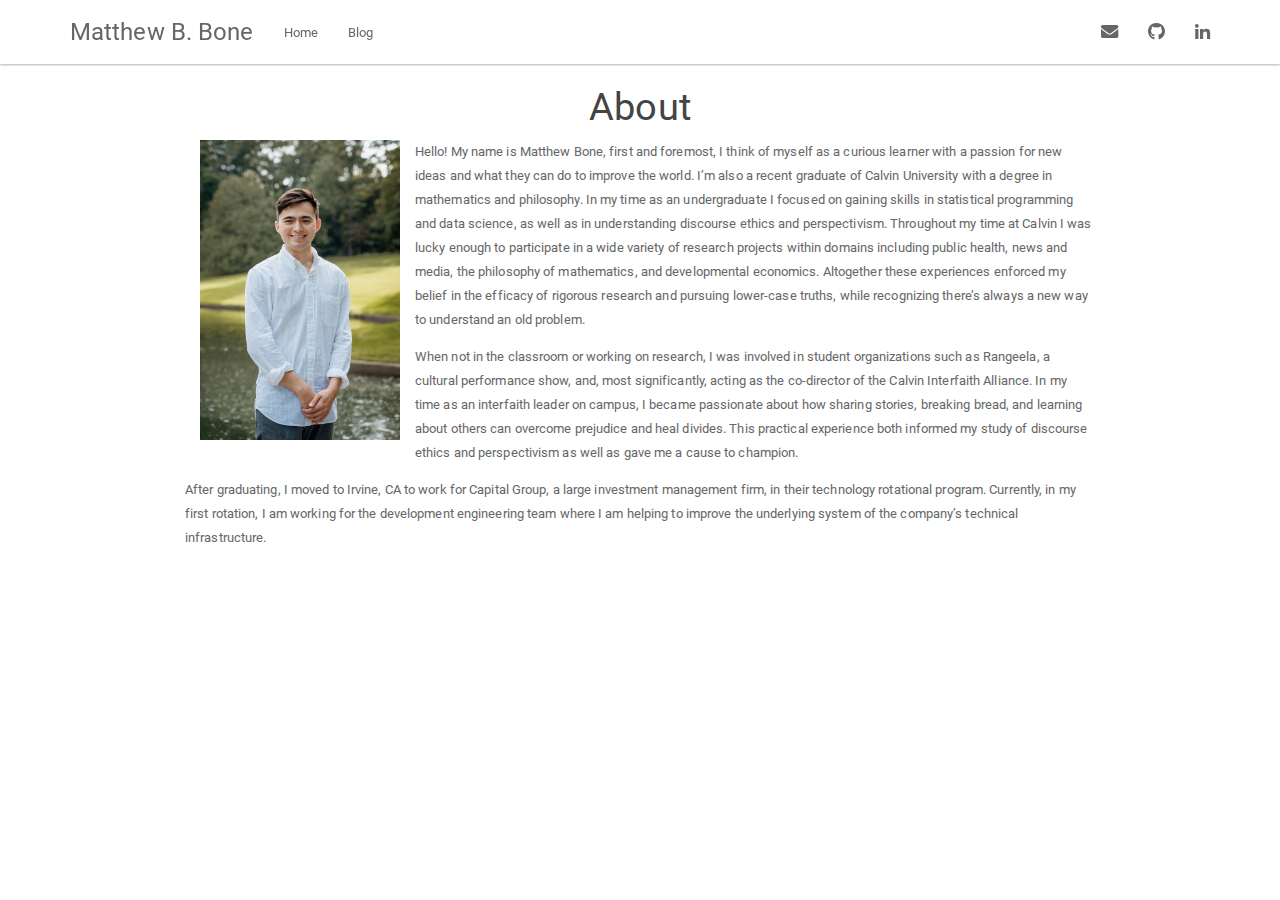
==== commit 0cbe8a49: "add a few blog posts" ====
--- a/index.html
+++ b/index.html
@@ -323,6 +323,11 @@
 </div>
 
 
+<style type="text/css">
+h1.title {
+  text-align: center;
+}
+</style>
 <div style="float:left;position:relative;vertical-align:left;margin:0px 15px">
 <p><img src="homePage/profile.png" width="200"></p>
 </div>
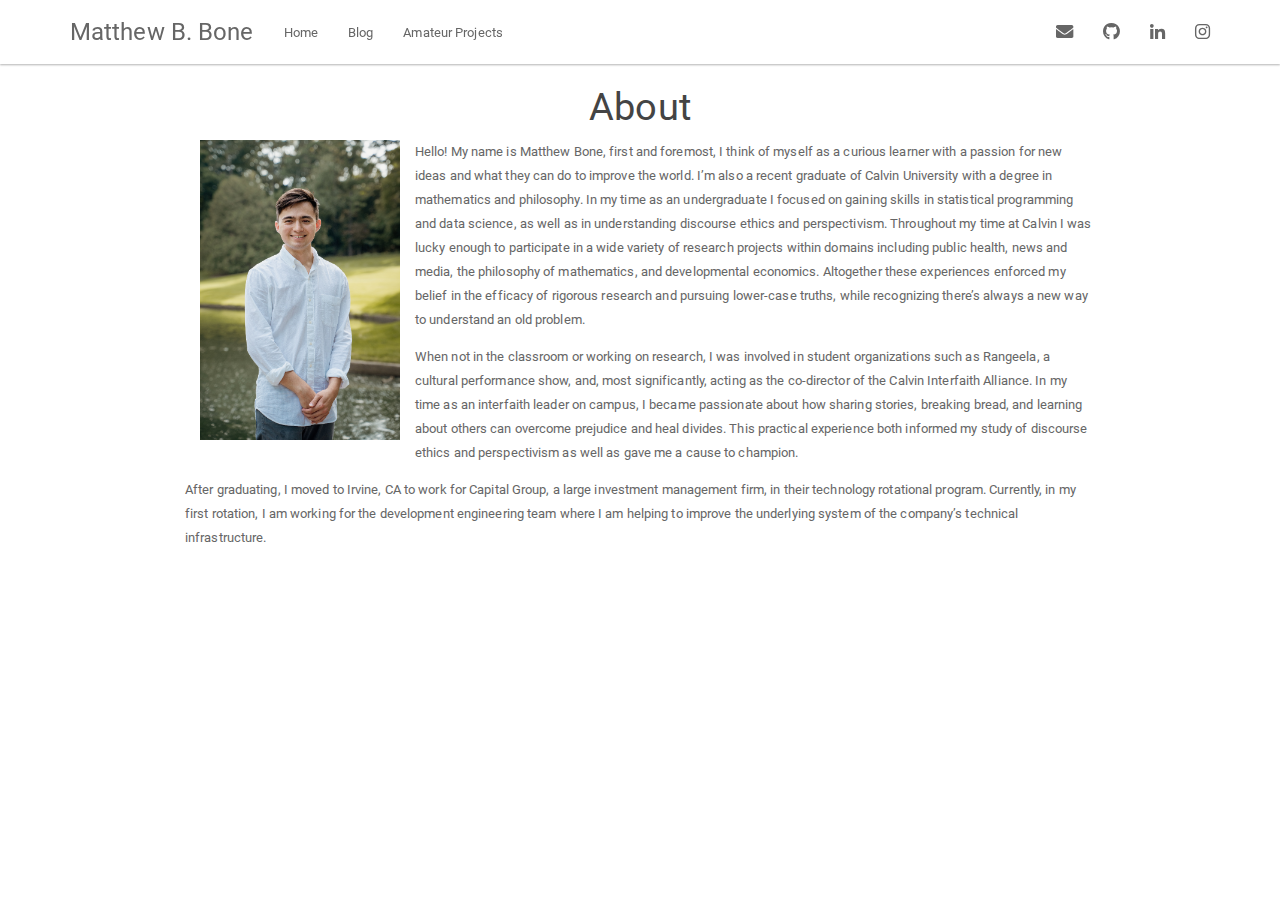
==== commit 809c56d3: "add stuff" ====
--- a/index.html
+++ b/index.html
@@ -289,6 +289,9 @@
 <li>
   <a href="https://matthewbbone.github.io/matthewbbone/blog.html">Blog</a>
 </li>
+<li>
+  <a href="https://matthewbbone.github.io/matthewbbone/amateurprojects.html">Amateur Projects</a>
+</li>
       </ul>
       <ul class="nav navbar-nav navbar-right">
         <li>
@@ -306,6 +309,12 @@
 <li>
   <a href="https://www.linkedin.com/in/matthew-bone-05a73a160/">
     <span class="fa fa-linkedin fa-lg"></span>
+     
+  </a>
+</li>
+<li>
+  <a href="https://www.instagram.com/amateurdata/">
+    <span class="fa fa-instagram fa-lg"></span>
      
   </a>
 </li>
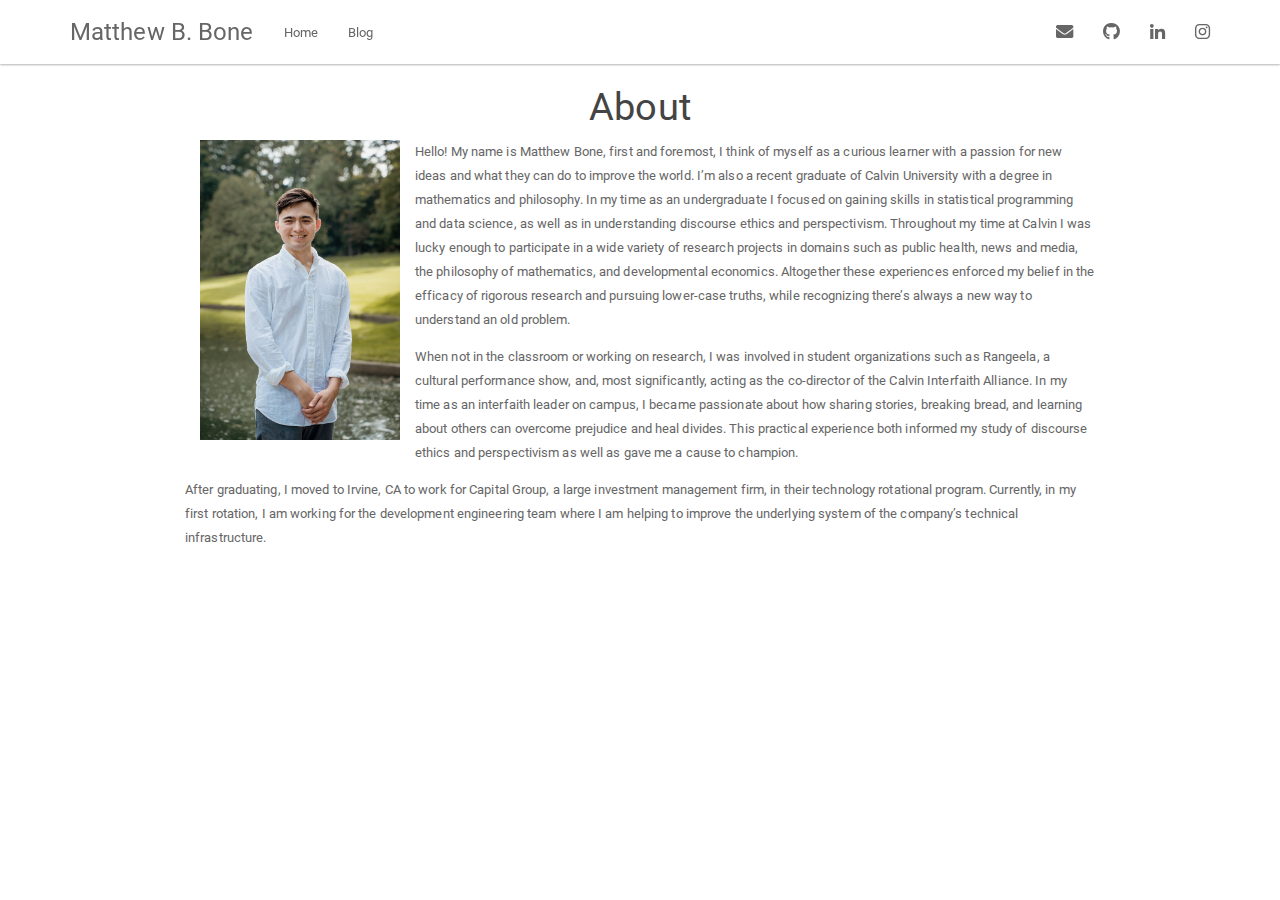
==== commit 87217fea: "update website" ====
--- a/index.html
+++ b/index.html
@@ -289,9 +289,6 @@
 <li>
   <a href="https://matthewbbone.github.io/matthewbbone/blog.html">Blog</a>
 </li>
-<li>
-  <a href="https://matthewbbone.github.io/matthewbbone/amateurprojects.html">Amateur Projects</a>
-</li>
       </ul>
       <ul class="nav navbar-nav navbar-right">
         <li>
@@ -340,7 +337,7 @@
 <div style="float:left;position:relative;vertical-align:left;margin:0px 15px">
 <p><img src="homePage/profile.png" width="200"></p>
 </div>
-<p>Hello! My name is Matthew Bone, first and foremost, I think of myself as a curious learner with a passion for new ideas and what they can do to improve the world. I’m also a recent graduate of Calvin University with a degree in mathematics and philosophy. In my time as an undergraduate I focused on gaining skills in statistical programming and data science, as well as in understanding discourse ethics and perspectivism. Throughout my time at Calvin I was lucky enough to participate in a wide variety of research projects within domains including public health, news and media, the philosophy of mathematics, and developmental economics. Altogether these experiences enforced my belief in the efficacy of rigorous research and pursuing lower-case truths, while recognizing there’s always a new way to understand an old problem.</p>
+<p>Hello! My name is Matthew Bone, first and foremost, I think of myself as a curious learner with a passion for new ideas and what they can do to improve the world. I’m also a recent graduate of Calvin University with a degree in mathematics and philosophy. In my time as an undergraduate I focused on gaining skills in statistical programming and data science, as well as in understanding discourse ethics and perspectivism. Throughout my time at Calvin I was lucky enough to participate in a wide variety of research projects in domains such as public health, news and media, the philosophy of mathematics, and developmental economics. Altogether these experiences enforced my belief in the efficacy of rigorous research and pursuing lower-case truths, while recognizing there’s always a new way to understand an old problem.</p>
 <p>When not in the classroom or working on research, I was involved in student organizations such as Rangeela, a cultural performance show, and, most significantly, acting as the co-director of the Calvin Interfaith Alliance. In my time as an interfaith leader on campus, I became passionate about how sharing stories, breaking bread, and learning about others can overcome prejudice and heal divides. This practical experience both informed my study of discourse ethics and perspectivism as well as gave me a cause to champion.</p>
 <p>After graduating, I moved to Irvine, CA to work for Capital Group, a large investment management firm, in their technology rotational program. Currently, in my first rotation, I am working for the development engineering team where I am helping to improve the underlying system of the company’s technical infrastructure.</p>
 
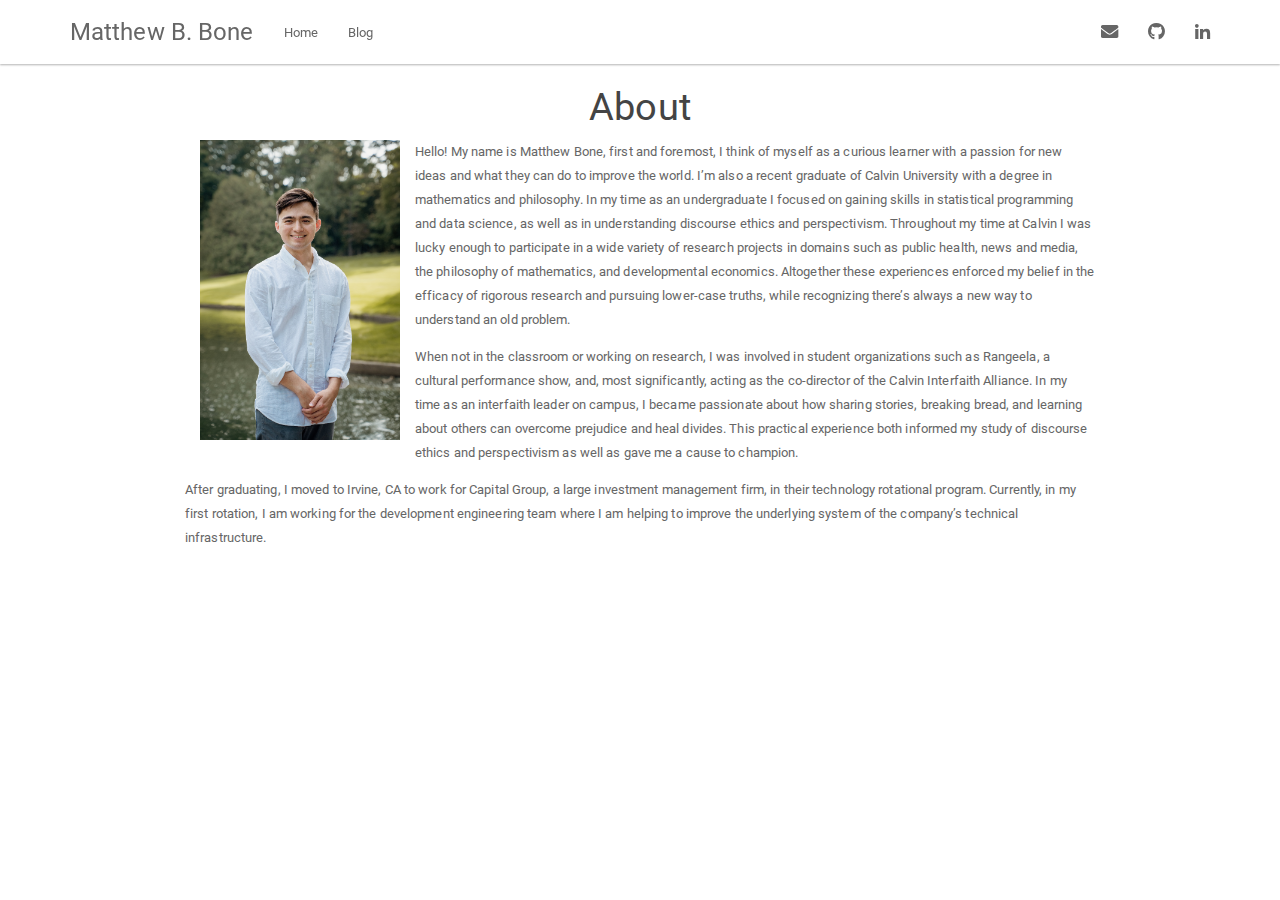
==== commit bbdc23b3: "take off insta everywhere" ====
--- a/index.html
+++ b/index.html
@@ -309,12 +309,6 @@
      
   </a>
 </li>
-<li>
-  <a href="https://www.instagram.com/amateurdata/">
-    <span class="fa fa-instagram fa-lg"></span>
-     
-  </a>
-</li>
       </ul>
     </div><!--/.nav-collapse -->
   </div><!--/.container -->
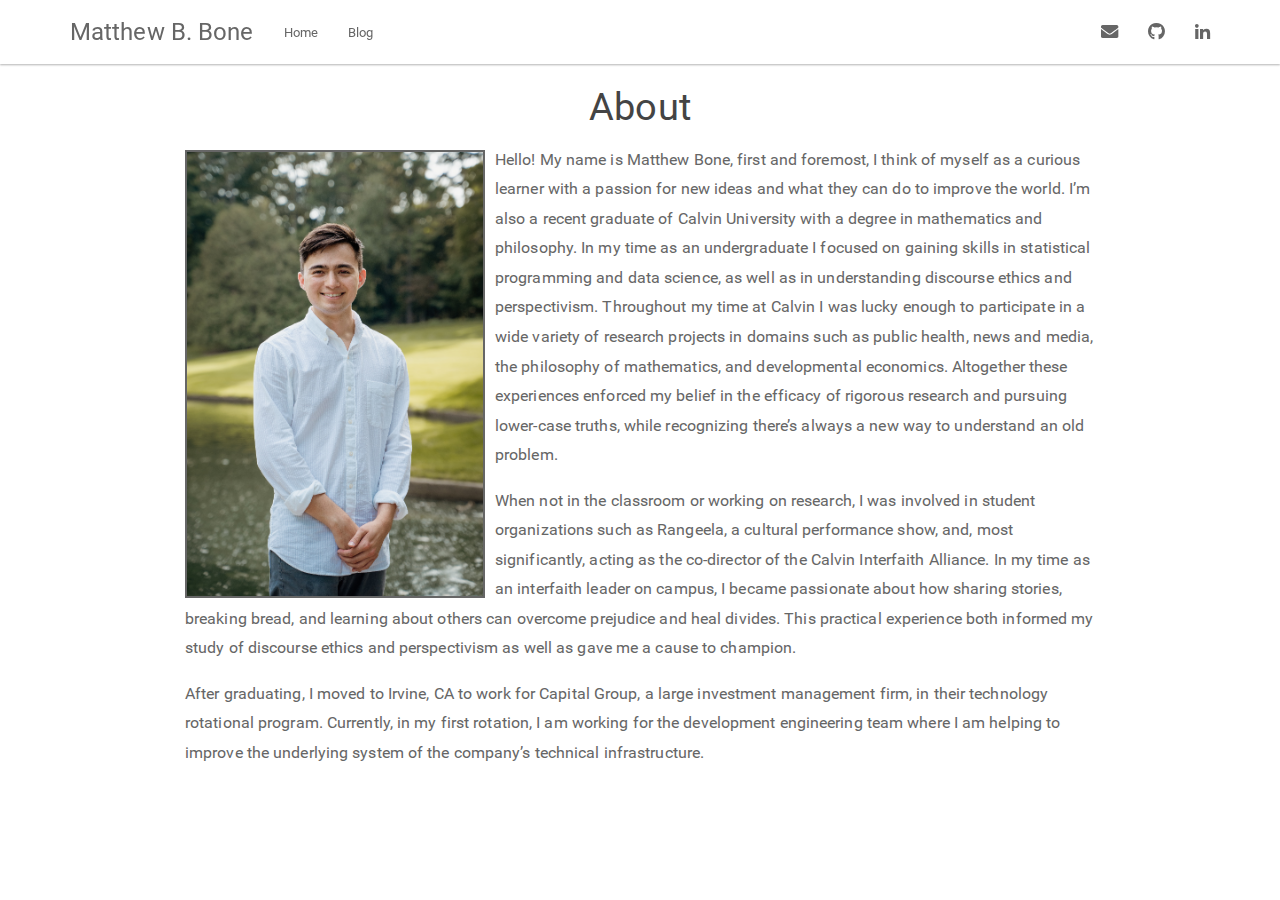
==== commit bdd93197: "update" ====
--- a/index.html
+++ b/index.html
@@ -13,6 +13,7 @@
 
 <title>About</title>
 
+<script src="site_libs/header-attrs-2.4/header-attrs.js"></script>
 <script src="site_libs/jquery-1.11.3/jquery.min.js"></script>
 <meta name="viewport" content="width=device-width, initial-scale=1" />
 <link href="site_libs/bootstrap-3.3.5/css/paper.min.css" rel="stylesheet" />
@@ -24,6 +25,15 @@
 <script src="site_libs/highlightjs-9.12.0/highlight.js"></script>
 <link href="site_libs/font-awesome-5.1.0/css/all.css" rel="stylesheet" />
 <link href="site_libs/font-awesome-5.1.0/css/v4-shims.css" rel="stylesheet" />
+<!-- Global site tag (gtag.js) - Google Analytics -->
+<script async src="https://www.googletagmanager.com/gtag/js?id=G-GQGRJDMYZG"></script>
+<script>
+  window.dataLayer = window.dataLayer || [];
+  function gtag(){dataLayer.push(arguments);}
+  gtag('js', new Date());
+
+  gtag('config', 'G-GQGRJDMYZG');
+</script>
 
 <style type="text/css">
   code{white-space: pre-wrap;}
@@ -323,14 +333,7 @@
 </div>
 
 
-<style type="text/css">
-h1.title {
-  text-align: center;
-}
-</style>
-<div style="float:left;position:relative;vertical-align:left;margin:0px 15px">
-<p><img src="homePage/profile.png" width="200"></p>
-</div>
+<p><img src="homePage/profile.png" class='profile'></p>
 <p>Hello! My name is Matthew Bone, first and foremost, I think of myself as a curious learner with a passion for new ideas and what they can do to improve the world. I’m also a recent graduate of Calvin University with a degree in mathematics and philosophy. In my time as an undergraduate I focused on gaining skills in statistical programming and data science, as well as in understanding discourse ethics and perspectivism. Throughout my time at Calvin I was lucky enough to participate in a wide variety of research projects in domains such as public health, news and media, the philosophy of mathematics, and developmental economics. Altogether these experiences enforced my belief in the efficacy of rigorous research and pursuing lower-case truths, while recognizing there’s always a new way to understand an old problem.</p>
 <p>When not in the classroom or working on research, I was involved in student organizations such as Rangeela, a cultural performance show, and, most significantly, acting as the co-director of the Calvin Interfaith Alliance. In my time as an interfaith leader on campus, I became passionate about how sharing stories, breaking bread, and learning about others can overcome prejudice and heal divides. This practical experience both informed my study of discourse ethics and perspectivism as well as gave me a cause to champion.</p>
 <p>After graduating, I moved to Irvine, CA to work for Capital Group, a large investment management firm, in their technology rotational program. Currently, in my first rotation, I am working for the development engineering team where I am helping to improve the underlying system of the company’s technical infrastructure.</p>
--- a/styles.css
+++ b/styles.css
@@ -0,0 +1,22 @@
+
+h1.title {
+  text-align: center;
+}
+
+h4.date {
+  text-align: center;
+}
+
+p {
+  font-size: 16px
+}
+
+.profile {
+  width: 300px;
+  margin: 10px 10px -5px 0px;
+  float: left;
+  position: relative;
+  vertical-align: left;
+  border-width: 2px;
+  border-style: solid;
+}